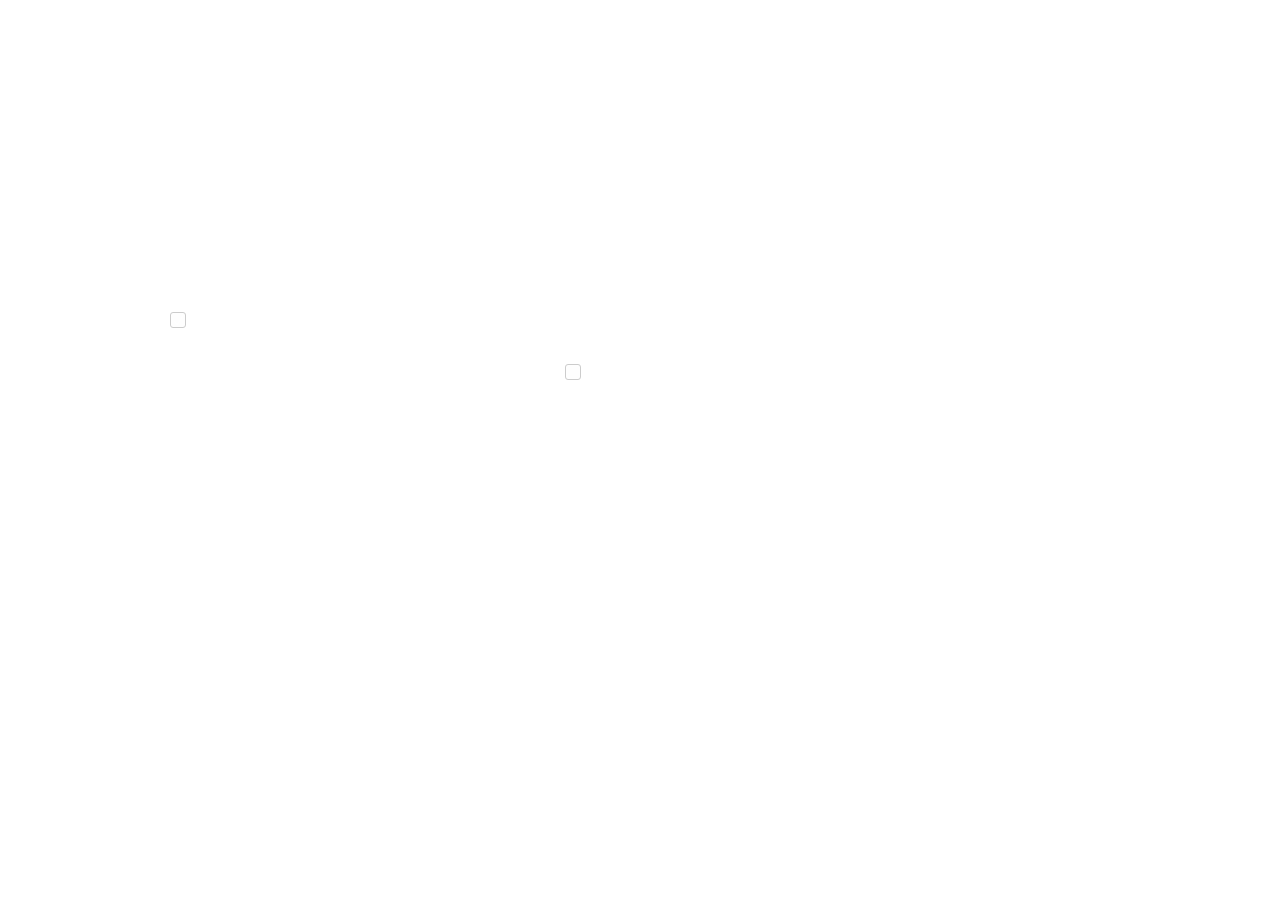
==== profile.html @ ac935ebe "in progress commit of profile page" ====
<!doctype html>
<!-- paulirish.com/2008/conditional-stylesheets-vs-css-hacks-answer-neither/ -->
<!--[if lt IE 7]> <html class="no-js ie6 oldie" lang="en"> <![endif]-->
<!--[if IE 7]>    <html class="no-js ie7 oldie" lang="en"> <![endif]-->
<!--[if IE 8]>    <html class="no-js ie8 oldie" lang="en"> <![endif]-->
<!--[if IE 9]>    <html class="no-js ie9" lang="en"> <![endif]-->
<!-- Consider adding an manifest.appcache: h5bp.com/d/Offline -->
<!--[if gt IE 9]><!--> <html class="no-js" lang="en" itemscope itemtype="http://schema.org/Product"> <!--<![endif]-->
<head>
	<meta charset="utf-8">

	<!-- Use the .htaccess and remove these lines to avoid edge case issues.
			 More info: h5bp.com/b/378 -->
	<meta http-equiv="X-UA-Compatible" content="IE=edge,chrome=1">

	<title>SIS</title>
	<meta name="description" content="" />
	<meta name="keywords" content="" />
	<meta name="author" content="humans.txt">

	<link rel="shortcut icon" href="favicon.png" type="image/x-icon" />

	<!-- Facebook Metadata /-->
	<meta property="fb:page_id" content="" />
	<meta property="og:image" content="" />
	<meta property="og:description" content=""/>
	<meta property="og:title" content=""/>

	<!-- Google+ Metadata /-->
	<meta itemprop="name" content="">
	<meta itemprop="description" content="">
	<meta itemprop="image" content="">

	<meta name="viewport" content="width=device-width, initial-scale=1.0, maximum-scale=1">

	<!-- We highly recommend you use SASS and write your custom styles in sass/_custom.scss.
		 However, there is a blank style.css in the css directory should you prefer -->
	<link rel="stylesheet" href="css/gumby.css">
	<!-- <link rel="stylesheet" href="css/style.css"> -->

	<script src="js/libs/modernizr-2.6.2.min.js"></script>
</head>

<body id="home">
<div class="wrapper bh onr">
	<section class="row sect_head">
		<div class="fourteen colgrid">
  			<div class="row">=""
    			<h1>Dashboard...</h1> 
    				<h4>Check out this</h4>
    				</div>
    				<h2>Areas for Improvement</h2>
    				<h3>Water Savings Options</h3>


    				<li class="field">
					  <label class="checkbox checked" for="check1">
					    <input name="checkbox[]" id="check1" value="1" type="checkbox" checked="checked">
					    <span></span>There are many possible options and strategies for improving water efficiency. Familiarize yourself with the
monetary savings from lower water usage, rebates and incentives. Consider:

 Conduct a water audit (if a water audit has not been conducted in the past three years).
					  </label>
					  <label class="checkbox" for="check2">
					    <input name="checkbox[]" id="check2" value="2" type="checkbox">
					    <span></span> Checkbox 2
					  </label>
					</li>
    		<!--<div class="centered">
   				<p class="skiplink medium primary oval push_5 "><a href="#survey" gumby-duration="500" gumbygumby-goto="survey" >Take Our Survey!</a></p>
				</div>-->
			</div>
		</div>
		</section>
		</div>



	<!-- Grab Google CDN's jQuery, fall back to local if offline -->
	<!-- 2.0 for modern browsers, 1.10 for .oldie -->
	<script>
	var oldieCheck = Boolean(document.getElementsByTagName('html')[0].className.match(/\soldie\s/g));
	if(!oldieCheck) {
	document.write('<script src="//ajax.googleapis.com/ajax/libs/jquery/2.0.2/jquery.min.js"><\/script>');
	} else {
	document.write('<script src="//ajax.googleapis.com/ajax/libs/jquery/1.10.1/jquery.min.js"><\/script>');
	}
	</script>
	<script>
	if(!window.jQuery) {
	if(!oldieCheck) {
	  document.write('<script src="js/libs/jquery-2.0.2.min.js"><\/script>');
	} else {
	  document.write('<script src="js/libs/jquery-1.10.1.min.js"><\/script>');
	}
	}
	</script>

	<!--
	Include gumby.js followed by UI modules followed by gumby.init.js
	Or concatenate and minify into a single file -->
	<script gumby-touch="js/libs" src="js/libs/gumby.js"></script>
	<script src="js/libs/ui/gumby.retina.js"></script>
	<script src="js/libs/ui/gumby.fixed.js"></script>
	<script src="js/libs/ui/gumby.skiplink.js"></script>
	<script src="js/libs/ui/gumby.toggleswitch.js"></script>
	<script src="js/libs/ui/gumby.checkbox.js"></script>
	<script src="js/libs/ui/gumby.radiobtn.js"></script>
	<script src="js/libs/ui/gumby.tabs.js"></script>
	<script src="js/libs/ui/gumby.navbar.js"></script>
	<script src="js/libs/ui/jquery.validation.js"></script>
	<script src="js/libs/gumby.init.js"></script>
	<script src="js/libs/jquery.easing.1.3.js"></script>

	<!--
	Google's recommended deferred loading of JS
	gumby.min.js contains gumby.js, all UI modules and gumby.init.js

	Note: If you opt to use this method of defered loading,
	ensure that any javascript essential to the initial
	display of the page is included separately in a normal
	script tag.

	<script type="text/javascript">
	function downloadJSAtOnload() {
	var element = document.createElement("script");
	element.src = "js/libs/gumby.min.js";
	document.body.appendChild(element);
	}
	if (window.addEventListener)
	window.addEventListener("load", downloadJSAtOnload, false);
	else if (window.attachEvent)
	window.attachEvent("onload", downloadJSAtOnload);
	else window.onload = downloadJSAtOnload;
	</script> -->

	<script src="js/plugins.js"></script>
	<script src="js/main.js"></script>

	<!-- Change UA-XXXXX-X to be your site's ID -->
	<!--<script>
	window._gaq = [['_setAccount','UAXXXXXXXX1'],['_trackPageview'],['_trackPageLoadTime']];
	Modernizr.load({
	  load: ('https:' == location.protocol ? '//ssl' : '//www') + '.google-analytics.com/ga.js'
	});
	</script>-->

	<!-- Prompt IE 6 users to install Chrome Frame. Remove this if you want to support IE 6.
	   chromium.org/developers/how-tos/chrome-frame-getting-started -->
	<!--[if lt IE 7 ]>
	<script src="//ajax.googleapis.com/ajax/libs/chrome-frame/1.0.3/CFInstall.min.js"></script>
	<script>window.attachEvent('onload',function(){CFInstall.check({mode:'overlay'})})</script>
	<![endif]-->

  </body>
</html>
---- css/gumby.css ----
@charset "CP850";
/**
* Gumby Framework
* ---------------
*
* Follow @gumbycss on twitter and spread the love.
* We worked super hard on making this awesome and released it to the web.
* All we ask is you leave this intact. #gumbyisawesome
*
* Gumby Framework
* http://gumbyframework.com
*
* Built with love by your friends @digitalsurgeons
* http://www.digitalsurgeons.com
*
* Free to use under the MIT license.
* http://www.opensource.org/licenses/mit-license.php
*/
@import url(fonts.googleapis.com/css?family=Open+Sans:400,300,600,700);
@import url(http://fonts.googleapis.com/css?family=Montserrat:400,700);
html, body, div, span, applet, object, iframe, h1, h2, h3, h4, h5, h6, p, blockquote, pre, a, abbr, acronym, address, big, cite, code, del, dfn, em, img, ins, kbd, q, s, samp, small, strike, strong, sub, sup, tt, var, b, u, i, center, dl, dt, dd, ol, ul, li, fieldset, form, label, legend, table, caption, tbody, tfoot, thead, tr, th, td, article, aside, canvas, details, embed, figure, figcaption, footer, header, hgroup, menu, nav, output, ruby, section, summary, time, mark, audio, video { margin: 0; padding: 0; border: 0; font: inherit; font-size: 100%; vertical-align: baseline; }

html { line-height: 1; }

ol, ul { list-style: none; }

table { border-collapse: collapse; border-spacing: 0; }

caption, th, td { text-align: left; font-weight: normal; vertical-align: middle; }

q, blockquote { quotes: none; }
q:before, q:after, blockquote:before, blockquote:after { content: ""; content: none; }

a img { border: none; }

article, aside, details, figcaption, figure, footer, header, hgroup, menu, nav, section, summary { display: block; }

.pull_right { float: right; }

.pull_left { float: left; }

/* Base Styles */
* html { font-size: 100%; }

html { font-size: 16px; line-height: 1.625em; }

* { -webkit-box-sizing: border-box; -moz-box-sizing: border-box; box-sizing: border-box; }

body { background: white; font-family: "Open Sans"; font-weight: 400; color: #555555; position: relative; -webkit-font-smoothing: antialiased; -moz-osx-font-smoothing: grayscale; }
@media only screen and (max-width: 767px) { body { -webkit-text-size-adjust: none; -ms-text-size-adjust: none; width: 100%; min-width: 0; } }

html, body { height: 100%; }

.hide { display: none; }

.hide.active, .show { display: block; }

.icon-note.icon-left a:before, .icon-note.icon-right a:after, i.icon-note:before { content: "\266a"; height: inherit; }

.icon-note-beamed.icon-left a:before, .icon-note-beamed.icon-right a:after, i.icon-note-beamed:before { content: "\266b"; height: inherit; }

.icon-music.icon-left a:before, .icon-music.icon-right a:after, i.icon-music:before { content: "\1f3b5"; height: inherit; }

.icon-search.icon-left a:before, .icon-search.icon-right a:after, i.icon-search:before { content: "\1f50d"; height: inherit; }

.icon-flashlight.icon-left a:before, .icon-flashlight.icon-right a:after, i.icon-flashlight:before { content: "\1f526"; height: inherit; }

.icon-mail.icon-left a:before, .icon-mail.icon-right a:after, i.icon-mail:before { content: "\2709"; height: inherit; }

.icon-heart.icon-left a:before, .icon-heart.icon-right a:after, i.icon-heart:before { content: "\2665"; height: inherit; }

.icon-heart-empty.icon-left a:before, .icon-heart-empty.icon-right a:after, i.icon-heart-empty:before { content: "\2661"; height: inherit; }

.icon-star.icon-left a:before, .icon-star.icon-right a:after, i.icon-star:before { content: "\2605"; height: inherit; }

.icon-star-empty.icon-left a:before, .icon-star-empty.icon-right a:after, i.icon-star-empty:before { content: "\2606"; height: inherit; }

.icon-user.icon-left a:before, .icon-user.icon-right a:after, i.icon-user:before { content: "\1f464"; height: inherit; }

.icon-users.icon-left a:before, .icon-users.icon-right a:after, i.icon-users:before { content: "\1f465"; height: inherit; }

.icon-user-add.icon-left a:before, .icon-user-add.icon-right a:after, i.icon-user-add:before { content: "\e700"; height: inherit; }

.icon-video.icon-left a:before, .icon-video.icon-right a:after, i.icon-video:before { content: "\1f3ac"; height: inherit; }

.icon-picture.icon-left a:before, .icon-picture.icon-right a:after, i.icon-picture:before { content: "\1f304"; height: inherit; }

.icon-camera.icon-left a:before, .icon-camera.icon-right a:after, i.icon-camera:before { content: "\1f4f7"; height: inherit; }

.icon-layout.icon-left a:before, .icon-layout.icon-right a:after, i.icon-layout:before { content: "\268f"; height: inherit; }

.icon-menu.icon-left a:before, .icon-menu.icon-right a:after, i.icon-menu:before { content: "\2630"; height: inherit; }

.icon-check.icon-left a:before, .icon-check.icon-right a:after, i.icon-check:before { content: "\2713"; height: inherit; }

.icon-cancel.icon-left a:before, .icon-cancel.icon-right a:after, i.icon-cancel:before { content: "\2715"; height: inherit; }

.icon-cancel-circled.icon-left a:before, .icon-cancel-circled.icon-right a:after, i.icon-cancel-circled:before { content: "\2716"; height: inherit; }

.icon-cancel-squared.icon-left a:before, .icon-cancel-squared.icon-right a:after, i.icon-cancel-squared:before { content: "\274e"; height: inherit; }

.icon-plus.icon-left a:before, .icon-plus.icon-right a:after, i.icon-plus:before { content: "\2b"; height: inherit; }

.icon-plus-circled.icon-left a:before, .icon-plus-circled.icon-right a:after, i.icon-plus-circled:before { content: "\2795"; height: inherit; }

.icon-plus-squared.icon-left a:before, .icon-plus-squared.icon-right a:after, i.icon-plus-squared:before { content: "\229e"; height: inherit; }

.icon-minus.icon-left a:before, .icon-minus.icon-right a:after, i.icon-minus:before { content: "\2d"; height: inherit; }

.icon-minus-circled.icon-left a:before, .icon-minus-circled.icon-right a:after, i.icon-minus-circled:before { content: "\2796"; height: inherit; }

.icon-minus-squared.icon-left a:before, .icon-minus-squared.icon-right a:after, i.icon-minus-squared:before { content: "\229f"; height: inherit; }

.icon-help.icon-left a:before, .icon-help.icon-right a:after, i.icon-help:before { content: "\2753"; height: inherit; }

.icon-help-circled.icon-left a:before, .icon-help-circled.icon-right a:after, i.icon-help-circled:before { content: "\e704"; height: inherit; }

.icon-info.icon-left a:before, .icon-info.icon-right a:after, i.icon-info:before { content: "\2139"; height: inherit; }

.icon-info-circled.icon-left a:before, .icon-info-circled.icon-right a:after, i.icon-info-circled:before { content: "\e705"; height: inherit; }

.icon-back.icon-left a:before, .icon-back.icon-right a:after, i.icon-back:before { content: "\1f519"; height: inherit; }

.icon-home.icon-left a:before, .icon-home.icon-right a:after, i.icon-home:before { content: "\2302"; height: inherit; }

.icon-link.icon-left a:before, .icon-link.icon-right a:after, i.icon-link:before { content: "\1f517"; height: inherit; }

.icon-attach.icon-left a:before, .icon-attach.icon-right a:after, i.icon-attach:before { content: "\1f4ce"; height: inherit; }

.icon-lock.icon-left a:before, .icon-lock.icon-right a:after, i.icon-lock:before { content: "\1f512"; height: inherit; }

.icon-lock-open.icon-left a:before, .icon-lock-open.icon-right a:after, i.icon-lock-open:before { content: "\1f513"; height: inherit; }

.icon-eye.icon-left a:before, .icon-eye.icon-right a:after, i.icon-eye:before { content: "\e70a"; height: inherit; }

.icon-tag.icon-left a:before, .icon-tag.icon-right a:after, i.icon-tag:before { content: "\e70c"; height: inherit; }

.icon-bookmark.icon-left a:before, .icon-bookmark.icon-right a:after, i.icon-bookmark:before { content: "\1f516"; height: inherit; }

.icon-bookmarks.icon-left a:before, .icon-bookmarks.icon-right a:after, i.icon-bookmarks:before { content: "\1f4d1"; height: inherit; }

.icon-flag.icon-left a:before, .icon-flag.icon-right a:after, i.icon-flag:before { content: "\2691"; height: inherit; }

.icon-thumbs-up.icon-left a:before, .icon-thumbs-up.icon-right a:after, i.icon-thumbs-up:before { content: "\1f44d"; height: inherit; }

.icon-thumbs-down.icon-left a:before, .icon-thumbs-down.icon-right a:after, i.icon-thumbs-down:before { content: "\1f44e"; height: inherit; }

.icon-download.icon-left a:before, .icon-download.icon-right a:after, i.icon-download:before { content: "\1f4e5"; height: inherit; }

.icon-upload.icon-left a:before, .icon-upload.icon-right a:after, i.icon-upload:before { content: "\1f4e4"; height: inherit; }

.icon-upload-cloud.icon-left a:before, .icon-upload-cloud.icon-right a:after, i.icon-upload-cloud:before { content: "\e711"; height: inherit; }

.icon-reply.icon-left a:before, .icon-reply.icon-right a:after, i.icon-reply:before { content: "\e712"; height: inherit; }

.icon-reply-all.icon-left a:before, .icon-reply-all.icon-right a:after, i.icon-reply-all:before { content: "\e713"; height: inherit; }

.icon-forward.icon-left a:before, .icon-forward.icon-right a:after, i.icon-forward:before { content: "\27a6"; height: inherit; }

.icon-quote.icon-left a:before, .icon-quote.icon-right a:after, i.icon-quote:before { content: "\275e"; height: inherit; }

.icon-code.icon-left a:before, .icon-code.icon-right a:after, i.icon-code:before { content: "\e714"; height: inherit; }

.icon-export.icon-left a:before, .icon-export.icon-right a:after, i.icon-export:before { content: "\e715"; height: inherit; }

.icon-pencil.icon-left a:before, .icon-pencil.icon-right a:after, i.icon-pencil:before { content: "\270e"; height: inherit; }

.icon-feather.icon-left a:before, .icon-feather.icon-right a:after, i.icon-feather:before { content: "\2712"; height: inherit; }

.icon-print.icon-left a:before, .icon-print.icon-right a:after, i.icon-print:before { content: "\e716"; height: inherit; }

.icon-retweet.icon-left a:before, .icon-retweet.icon-right a:after, i.icon-retweet:before { content: "\e717"; height: inherit; }

.icon-keyboard.icon-left a:before, .icon-keyboard.icon-right a:after, i.icon-keyboard:before { content: "\2328"; height: inherit; }

.icon-comment.icon-left a:before, .icon-comment.icon-right a:after, i.icon-comment:before { content: "\e718"; height: inherit; }

.icon-chat.icon-left a:before, .icon-chat.icon-right a:after, i.icon-chat:before { content: "\e720"; height: inherit; }

.icon-bell.icon-left a:before, .icon-bell.icon-right a:after, i.icon-bell:before { content: "\1f514"; height: inherit; }

.icon-attention.icon-left a:before, .icon-attention.icon-right a:after, i.icon-attention:before { content: "\26a0"; height: inherit; }

.icon-alert.icon-left a:before, .icon-alert.icon-right a:after, i.icon-alert:before { content: "\1f4a5"; height: inherit; }

.icon-vcard.icon-left a:before, .icon-vcard.icon-right a:after, i.icon-vcard:before { content: "\e722"; height: inherit; }

.icon-address.icon-left a:before, .icon-address.icon-right a:after, i.icon-address:before { content: "\e723"; height: inherit; }

.icon-location.icon-left a:before, .icon-location.icon-right a:after, i.icon-location:before { content: "\e724"; height: inherit; }

.icon-map.icon-left a:before, .icon-map.icon-right a:after, i.icon-map:before { content: "\e727"; height: inherit; }

.icon-direction.icon-left a:before, .icon-direction.icon-right a:after, i.icon-direction:before { content: "\27a2"; height: inherit; }

.icon-compass.icon-left a:before, .icon-compass.icon-right a:after, i.icon-compass:before { content: "\e728"; height: inherit; }

.icon-cup.icon-left a:before, .icon-cup.icon-right a:after, i.icon-cup:before { content: "\2615"; height: inherit; }

.icon-trash.icon-left a:before, .icon-trash.icon-right a:after, i.icon-trash:before { content: "\e729"; height: inherit; }

.icon-doc.icon-left a:before, .icon-doc.icon-right a:after, i.icon-doc:before { content: "\e730"; height: inherit; }

.icon-docs.icon-left a:before, .icon-docs.icon-right a:after, i.icon-docs:before { content: "\e736"; height: inherit; }

.icon-doc-landscape.icon-left a:before, .icon-doc-landscape.icon-right a:after, i.icon-doc-landscape:before { content: "\e737"; height: inherit; }

.icon-doc-text.icon-left a:before, .icon-doc-text.icon-right a:after, i.icon-doc-text:before { content: "\1f4c4"; height: inherit; }

.icon-doc-text-inv.icon-left a:before, .icon-doc-text-inv.icon-right a:after, i.icon-doc-text-inv:before { content: "\e731"; height: inherit; }

.icon-newspaper.icon-left a:before, .icon-newspaper.icon-right a:after, i.icon-newspaper:before { content: "\1f4f0"; height: inherit; }

.icon-book-open.icon-left a:before, .icon-book-open.icon-right a:after, i.icon-book-open:before { content: "\1f4d6"; height: inherit; }

.icon-book.icon-left a:before, .icon-book.icon-right a:after, i.icon-book:before { content: "\1f4d5"; height: inherit; }

.icon-folder.icon-left a:before, .icon-folder.icon-right a:after, i.icon-folder:before { content: "\1f4c1"; height: inherit; }

.icon-archive.icon-left a:before, .icon-archive.icon-right a:after, i.icon-archive:before { content: "\e738"; height: inherit; }

.icon-box.icon-left a:before, .icon-box.icon-right a:after, i.icon-box:before { content: "\1f4e6"; height: inherit; }

.icon-rss.icon-left a:before, .icon-rss.icon-right a:after, i.icon-rss:before { content: "\e73a"; height: inherit; }

.icon-phone.icon-left a:before, .icon-phone.icon-right a:after, i.icon-phone:before { content: "\1f4de"; height: inherit; }

.icon-cog.icon-left a:before, .icon-cog.icon-right a:after, i.icon-cog:before { content: "\2699"; height: inherit; }

.icon-tools.icon-left a:before, .icon-tools.icon-right a:after, i.icon-tools:before { content: "\2692"; height: inherit; }

.icon-share.icon-left a:before, .icon-share.icon-right a:after, i.icon-share:before { content: "\e73c"; height: inherit; }

.icon-shareable.icon-left a:before, .icon-shareable.icon-right a:after, i.icon-shareable:before { content: "\e73e"; height: inherit; }

.icon-basket.icon-left a:before, .icon-basket.icon-right a:after, i.icon-basket:before { content: "\e73d"; height: inherit; }

.icon-bag.icon-left a:before, .icon-bag.icon-right a:after, i.icon-bag:before { content: "\1f45c"; height: inherit; }

.icon-calendar.icon-left a:before, .icon-calendar.icon-right a:after, i.icon-calendar:before { content: "\1f4c5"; height: inherit; }

.icon-login.icon-left a:before, .icon-login.icon-right a:after, i.icon-login:before { content: "\e740"; height: inherit; }

.icon-logout.icon-left a:before, .icon-logout.icon-right a:after, i.icon-logout:before { content: "\e741"; height: inherit; }

.icon-mic.icon-left a:before, .icon-mic.icon-right a:after, i.icon-mic:before { content: "\1f3a4"; height: inherit; }

.icon-mute.icon-left a:before, .icon-mute.icon-right a:after, i.icon-mute:before { content: "\1f507"; height: inherit; }

.icon-sound.icon-left a:before, .icon-sound.icon-right a:after, i.icon-sound:before { content: "\1f50a"; height: inherit; }

.icon-volume.icon-left a:before, .icon-volume.icon-right a:after, i.icon-volume:before { content: "\e742"; height: inherit; }

.icon-clock.icon-left a:before, .icon-clock.icon-right a:after, i.icon-clock:before { content: "\1f554"; height: inherit; }

.icon-hourglass.icon-left a:before, .icon-hourglass.icon-right a:after, i.icon-hourglass:before { content: "\23f3"; height: inherit; }

.icon-lamp.icon-left a:before, .icon-lamp.icon-right a:after, i.icon-lamp:before { content: "\1f4a1"; height: inherit; }

.icon-light-down.icon-left a:before, .icon-light-down.icon-right a:after, i.icon-light-down:before { content: "\1f505"; height: inherit; }

.icon-light-up.icon-left a:before, .icon-light-up.icon-right a:after, i.icon-light-up:before { content: "\1f506"; height: inherit; }

.icon-adjust.icon-left a:before, .icon-adjust.icon-right a:after, i.icon-adjust:before { content: "\25d1"; height: inherit; }

.icon-block.icon-left a:before, .icon-block.icon-right a:after, i.icon-block:before { content: "\1f6ab"; height: inherit; }

.icon-resize-full.icon-left a:before, .icon-resize-full.icon-right a:after, i.icon-resize-full:before { content: "\e744"; height: inherit; }

.icon-resize-small.icon-left a:before, .icon-resize-small.icon-right a:after, i.icon-resize-small:before { content: "\e746"; height: inherit; }

.icon-popup.icon-left a:before, .icon-popup.icon-right a:after, i.icon-popup:before { content: "\e74c"; height: inherit; }

.icon-publish.icon-left a:before, .icon-publish.icon-right a:after, i.icon-publish:before { content: "\e74d"; height: inherit; }

.icon-window.icon-left a:before, .icon-window.icon-right a:after, i.icon-window:before { content: "\e74e"; height: inherit; }

.icon-arrow-combo.icon-left a:before, .icon-arrow-combo.icon-right a:after, i.icon-arrow-combo:before { content: "\e74f"; height: inherit; }

.icon-down-circled.icon-left a:before, .icon-down-circled.icon-right a:after, i.icon-down-circled:before { content: "\e758"; height: inherit; }

.icon-left-circled.icon-left a:before, .icon-left-circled.icon-right a:after, i.icon-left-circled:before { content: "\e759"; height: inherit; }

.icon-right-circled.icon-left a:before, .icon-right-circled.icon-right a:after, i.icon-right-circled:before { content: "\e75a"; height: inherit; }

.icon-up-circled.icon-left a:before, .icon-up-circled.icon-right a:after, i.icon-up-circled:before { content: "\e75b"; height: inherit; }

.icon-down-open.icon-left a:before, .icon-down-open.icon-right a:after, i.icon-down-open:before { content: "\e75c"; height: inherit; }

.icon-left-open.icon-left a:before, .icon-left-open.icon-right a:after, i.icon-left-open:before { content: "\e75d"; height: inherit; }

.icon-right-open.icon-left a:before, .icon-right-open.icon-right a:after, i.icon-right-open:before { content: "\e75e"; height: inherit; }

.icon-up-open.icon-left a:before, .icon-up-open.icon-right a:after, i.icon-up-open:before { content: "\e75f"; height: inherit; }

.icon-down-open-mini.icon-left a:before, .icon-down-open-mini.icon-right a:after, i.icon-down-open-mini:before { content: "\e760"; height: inherit; }

.icon-left-open-mini.icon-left a:before, .icon-left-open-mini.icon-right a:after, i.icon-left-open-mini:before { content: "\e761"; height: inherit; }

.icon-right-open-mini.icon-left a:before, .icon-right-open-mini.icon-right a:after, i.icon-right-open-mini:before { content: "\e762"; height: inherit; }

.icon-up-open-mini.icon-left a:before, .icon-up-open-mini.icon-right a:after, i.icon-up-open-mini:before { content: "\e763"; height: inherit; }

.icon-down-open-big.icon-left a:before, .icon-down-open-big.icon-right a:after, i.icon-down-open-big:before { content: "\e764"; height: inherit; }

.icon-left-open-big.icon-left a:before, .icon-left-open-big.icon-right a:after, i.icon-left-open-big:before { content: "\e765"; height: inherit; }

.icon-right-open-big.icon-left a:before, .icon-right-open-big.icon-right a:after, i.icon-right-open-big:before { content: "\e766"; height: inherit; }

.icon-up-open-big.icon-left a:before, .icon-up-open-big.icon-right a:after, i.icon-up-open-big:before { content: "\e767"; height: inherit; }

.icon-down.icon-left a:before, .icon-down.icon-right a:after, i.icon-down:before { content: "\2b07"; height: inherit; }

.icon-arrow-left.icon-left a:before, .icon-arrow-left.icon-right a:after, i.icon-arrow-left:before { content: "\2b05"; height: inherit; }

.icon-arrow-right.icon-left a:before, .icon-arrow-right.icon-right a:after, i.icon-arrow-right:before { content: "\27a1"; height: inherit; }

.icon-up.icon-left a:before, .icon-up.icon-right a:after, i.icon-up:before { content: "\2b06"; height: inherit; }

.icon-down-dir.icon-left a:before, .icon-down-dir.icon-right a:after, i.icon-down-dir:before { content: "\25be"; height: inherit; }

.icon-left-dir.icon-left a:before, .icon-left-dir.icon-right a:after, i.icon-left-dir:before { content: "\25c2"; height: inherit; }

.icon-right-dir.icon-left a:before, .icon-right-dir.icon-right a:after, i.icon-right-dir:before { content: "\25b8"; height: inherit; }

.icon-up-dir.icon-left a:before, .icon-up-dir.icon-right a:after, i.icon-up-dir:before { content: "\25b4"; height: inherit; }

.icon-down-bold.icon-left a:before, .icon-down-bold.icon-right a:after, i.icon-down-bold:before { content: "\e4b0"; height: inherit; }

.icon-left-bold.icon-left a:before, .icon-left-bold.icon-right a:after, i.icon-left-bold:before { content: "\e4ad"; height: inherit; }

.icon-right-bold.icon-left a:before, .icon-right-bold.icon-right a:after, i.icon-right-bold:before { content: "\e4ae"; height: inherit; }

.icon-up-bold.icon-left a:before, .icon-up-bold.icon-right a:after, i.icon-up-bold:before { content: "\e4af"; height: inherit; }

.icon-down-thin.icon-left a:before, .icon-down-thin.icon-right a:after, i.icon-down-thin:before { content: "\2193"; height: inherit; }

.icon-left-thin.icon-left a:before, .icon-left-thin.icon-right a:after, i.icon-left-thin:before { content: "\2190"; height: inherit; }

.icon-right-thin.icon-left a:before, .icon-right-thin.icon-right a:after, i.icon-right-thin:before { content: "\2192"; height: inherit; }

.icon-up-thin.icon-left a:before, .icon-up-thin.icon-right a:after, i.icon-up-thin:before { content: "\2191"; height: inherit; }

.icon-ccw.icon-left a:before, .icon-ccw.icon-right a:after, i.icon-ccw:before { content: "\27f2"; height: inherit; }

.icon-cw.icon-left a:before, .icon-cw.icon-right a:after, i.icon-cw:before { content: "\27f3"; height: inherit; }

.icon-arrows-ccw.icon-left a:before, .icon-arrows-ccw.icon-right a:after, i.icon-arrows-ccw:before { content: "\1f504"; height: inherit; }

.icon-level-down.icon-left a:before, .icon-level-down.icon-right a:after, i.icon-level-down:before { content: "\21b3"; height: inherit; }

.icon-level-up.icon-left a:before, .icon-level-up.icon-right a:after, i.icon-level-up:before { content: "\21b0"; height: inherit; }

.icon-shuffle.icon-left a:before, .icon-shuffle.icon-right a:after, i.icon-shuffle:before { content: "\1f500"; height: inherit; }

.icon-loop.icon-left a:before, .icon-loop.icon-right a:after, i.icon-loop:before { content: "\1f501"; height: inherit; }

.icon-switch.icon-left a:before, .icon-switch.icon-right a:after, i.icon-switch:before { content: "\21c6"; height: inherit; }

.icon-play.icon-left a:before, .icon-play.icon-right a:after, i.icon-play:before { content: "\25b6"; height: inherit; }

.icon-stop.icon-left a:before, .icon-stop.icon-right a:after, i.icon-stop:before { content: "\25a0"; height: inherit; }

.icon-pause.icon-left a:before, .icon-pause.icon-right a:after, i.icon-pause:before { content: "\2389"; height: inherit; }

.icon-record.icon-left a:before, .icon-record.icon-right a:after, i.icon-record:before { content: "\26ab"; height: inherit; }

.icon-to-end.icon-left a:before, .icon-to-end.icon-right a:after, i.icon-to-end:before { content: "\23ed"; height: inherit; }

.icon-to-start.icon-left a:before, .icon-to-start.icon-right a:after, i.icon-to-start:before { content: "\23ee"; height: inherit; }

.icon-fast-forward.icon-left a:before, .icon-fast-forward.icon-right a:after, i.icon-fast-forward:before { content: "\23e9"; height: inherit; }

.icon-fast-backward.icon-left a:before, .icon-fast-backward.icon-right a:after, i.icon-fast-backward:before { content: "\23ea"; height: inherit; }

.icon-progress-0.icon-left a:before, .icon-progress-0.icon-right a:after, i.icon-progress-0:before { content: "\e768"; height: inherit; }

.icon-progress-1.icon-left a:before, .icon-progress-1.icon-right a:after, i.icon-progress-1:before { content: "\e769"; height: inherit; }

.icon-progress-2.icon-left a:before, .icon-progress-2.icon-right a:after, i.icon-progress-2:before { content: "\e76a"; height: inherit; }

.icon-progress-3.icon-left a:before, .icon-progress-3.icon-right a:after, i.icon-progress-3:before { content: "\e76b"; height: inherit; }

.icon-target.icon-left a:before, .icon-target.icon-right a:after, i.icon-target:before { content: "\1f3af"; height: inherit; }

.icon-palette.icon-left a:before, .icon-palette.icon-right a:after, i.icon-palette:before { content: "\1f3a8"; height: inherit; }

.icon-list.icon-left a:before, .icon-list.icon-right a:after, i.icon-list:before { content: "\e005"; height: inherit; }

.icon-list-add.icon-left a:before, .icon-list-add.icon-right a:after, i.icon-list-add:before { content: "\e003"; height: inherit; }

.icon-signal.icon-left a:before, .icon-signal.icon-right a:after, i.icon-signal:before { content: "\1f4f6"; height: inherit; }

.icon-trophy.icon-left a:before, .icon-trophy.icon-right a:after, i.icon-trophy:before { content: "\1f3c6"; height: inherit; }

.icon-battery.icon-left a:before, .icon-battery.icon-right a:after, i.icon-battery:before { content: "\1f50b"; height: inherit; }

.icon-back-in-time.icon-left a:before, .icon-back-in-time.icon-right a:after, i.icon-back-in-time:before { content: "\e771"; height: inherit; }

.icon-monitor.icon-left a:before, .icon-monitor.icon-right a:after, i.icon-monitor:before { content: "\1f4bb"; height: inherit; }

.icon-mobile.icon-left a:before, .icon-mobile.icon-right a:after, i.icon-mobile:before { content: "\1f4f1"; height: inherit; }

.icon-network.icon-left a:before, .icon-network.icon-right a:after, i.icon-network:before { content: "\e776"; height: inherit; }

.icon-cd.icon-left a:before, .icon-cd.icon-right a:after, i.icon-cd:before { content: "\1f4bf"; height: inherit; }

.icon-inbox.icon-left a:before, .icon-inbox.icon-right a:after, i.icon-inbox:before { content: "\e777"; height: inherit; }

.icon-install.icon-left a:before, .icon-install.icon-right a:after, i.icon-install:before { content: "\e778"; height: inherit; }

.icon-globe.icon-left a:before, .icon-globe.icon-right a:after, i.icon-globe:before { content: "\1f30e"; height: inherit; }

.icon-cloud.icon-left a:before, .icon-cloud.icon-right a:after, i.icon-cloud:before { content: "\2601"; height: inherit; }

.icon-cloud-thunder.icon-left a:before, .icon-cloud-thunder.icon-right a:after, i.icon-cloud-thunder:before { content: "\26c8"; height: inherit; }

.icon-flash.icon-left a:before, .icon-flash.icon-right a:after, i.icon-flash:before { content: "\26a1"; height: inherit; }

.icon-moon.icon-left a:before, .icon-moon.icon-right a:after, i.icon-moon:before { content: "\263d"; height: inherit; }

.icon-flight.icon-left a:before, .icon-flight.icon-right a:after, i.icon-flight:before { content: "\2708"; height: inherit; }

.icon-paper-plane.icon-left a:before, .icon-paper-plane.icon-right a:after, i.icon-paper-plane:before { content: "\e79b"; height: inherit; }

.icon-leaf.icon-left a:before, .icon-leaf.icon-right a:after, i.icon-leaf:before { content: "\1f342"; height: inherit; }

.icon-lifebuoy.icon-left a:before, .icon-lifebuoy.icon-right a:after, i.icon-lifebuoy:before { content: "\e788"; height: inherit; }

.icon-mouse.icon-left a:before, .icon-mouse.icon-right a:after, i.icon-mouse:before { content: "\e789"; height: inherit; }

.icon-briefcase.icon-left a:before, .icon-briefcase.icon-right a:after, i.icon-briefcase:before { content: "\1f4bc"; height: inherit; }

.icon-suitcase.icon-left a:before, .icon-suitcase.icon-right a:after, i.icon-suitcase:before { content: "\e78e"; height: inherit; }

.icon-dot.icon-left a:before, .icon-dot.icon-right a:after, i.icon-dot:before { content: "\e78b"; height: inherit; }

.icon-dot-2.icon-left a:before, .icon-dot-2.icon-right a:after, i.icon-dot-2:before { content: "\e78c"; height: inherit; }

.icon-dot-3.icon-left a:before, .icon-dot-3.icon-right a:after, i.icon-dot-3:before { content: "\e78d"; height: inherit; }

.icon-brush.icon-left a:before, .icon-brush.icon-right a:after, i.icon-brush:before { content: "\e79a"; height: inherit; }

.icon-magnet.icon-left a:before, .icon-magnet.icon-right a:after, i.icon-magnet:before { content: "\e7a1"; height: inherit; }

.icon-infinity.icon-left a:before, .icon-infinity.icon-right a:after, i.icon-infinity:before { content: "\221e"; height: inherit; }

.icon-erase.icon-left a:before, .icon-erase.icon-right a:after, i.icon-erase:before { content: "\232b"; height: inherit; }

.icon-chart-pie.icon-left a:before, .icon-chart-pie.icon-right a:after, i.icon-chart-pie:before { content: "\e751"; height: inherit; }

.icon-chart-line.icon-left a:before, .icon-chart-line.icon-right a:after, i.icon-chart-line:before { content: "\1f4c8"; height: inherit; }

.icon-chart-bar.icon-left a:before, .icon-chart-bar.icon-right a:after, i.icon-chart-bar:before { content: "\1f4ca"; height: inherit; }

.icon-chart-area.icon-left a:before, .icon-chart-area.icon-right a:after, i.icon-chart-area:before { content: "\1f53e"; height: inherit; }

.icon-tape.icon-left a:before, .icon-tape.icon-right a:after, i.icon-tape:before { content: "\2707"; height: inherit; }

.icon-graduation-cap.icon-left a:before, .icon-graduation-cap.icon-right a:after, i.icon-graduation-cap:before { content: "\1f393"; height: inherit; }

.icon-language.icon-left a:before, .icon-language.icon-right a:after, i.icon-language:before { content: "\e752"; height: inherit; }

.icon-ticket.icon-left a:before, .icon-ticket.icon-right a:after, i.icon-ticket:before { content: "\1f3ab"; height: inherit; }

.icon-water.icon-left a:before, .icon-water.icon-right a:after, i.icon-water:before { content: "\1f4a6"; height: inherit; }

.icon-droplet.icon-left a:before, .icon-droplet.icon-right a:after, i.icon-droplet:before { content: "\1f4a7"; height: inherit; }

.icon-air.icon-left a:before, .icon-air.icon-right a:after, i.icon-air:before { content: "\e753"; height: inherit; }

.icon-credit-card.icon-left a:before, .icon-credit-card.icon-right a:after, i.icon-credit-card:before { content: "\1f4b3"; height: inherit; }

.icon-floppy.icon-left a:before, .icon-floppy.icon-right a:after, i.icon-floppy:before { content: "\1f4be"; height: inherit; }

.icon-clipboard.icon-left a:before, .icon-clipboard.icon-right a:after, i.icon-clipboard:before { content: "\1f4cb"; height: inherit; }

.icon-megaphone.icon-left a:before, .icon-megaphone.icon-right a:after, i.icon-megaphone:before { content: "\1f4e3"; height: inherit; }

.icon-database.icon-left a:before, .icon-database.icon-right a:after, i.icon-database:before { content: "\e754"; height: inherit; }

.icon-drive.icon-left a:before, .icon-drive.icon-right a:after, i.icon-drive:before { content: "\e755"; height: inherit; }

.icon-bucket.icon-left a:before, .icon-bucket.icon-right a:after, i.icon-bucket:before { content: "\e756"; height: inherit; }

.icon-thermometer.icon-left a:before, .icon-thermometer.icon-right a:after, i.icon-thermometer:before { content: "\e757"; height: inherit; }

.icon-key.icon-left a:before, .icon-key.icon-right a:after, i.icon-key:before { content: "\1f511"; height: inherit; }

.icon-flow-cascade.icon-left a:before, .icon-flow-cascade.icon-right a:after, i.icon-flow-cascade:before { content: "\e790"; height: inherit; }

.icon-flow-branch.icon-left a:before, .icon-flow-branch.icon-right a:after, i.icon-flow-branch:before { content: "\e791"; height: inherit; }

.icon-flow-tree.icon-left a:before, .icon-flow-tree.icon-right a:after, i.icon-flow-tree:before { content: "\e792"; height: inherit; }

.icon-flow-line.icon-left a:before, .icon-flow-line.icon-right a:after, i.icon-flow-line:before { content: "\e793"; height: inherit; }

.icon-flow-parallel.icon-left a:before, .icon-flow-parallel.icon-right a:after, i.icon-flow-parallel:before { content: "\e794"; height: inherit; }

.icon-rocket.icon-left a:before, .icon-rocket.icon-right a:after, i.icon-rocket:before { content: "\1f680"; height: inherit; }

.icon-gauge.icon-left a:before, .icon-gauge.icon-right a:after, i.icon-gauge:before { content: "\e7a2"; height: inherit; }

.icon-traffic-cone.icon-left a:before, .icon-traffic-cone.icon-right a:after, i.icon-traffic-cone:before { content: "\e7a3"; height: inherit; }

.icon-cc.icon-left a:before, .icon-cc.icon-right a:after, i.icon-cc:before { content: "\e7a5"; height: inherit; }

.icon-cc-by.icon-left a:before, .icon-cc-by.icon-right a:after, i.icon-cc-by:before { content: "\e7a6"; height: inherit; }

.icon-cc-nc.icon-left a:before, .icon-cc-nc.icon-right a:after, i.icon-cc-nc:before { content: "\e7a7"; height: inherit; }

.icon-cc-nc-eu.icon-left a:before, .icon-cc-nc-eu.icon-right a:after, i.icon-cc-nc-eu:before { content: "\e7a8"; height: inherit; }

.icon-cc-nc-jp.icon-left a:before, .icon-cc-nc-jp.icon-right a:after, i.icon-cc-nc-jp:before { content: "\e7a9"; height: inherit; }

.icon-cc-sa.icon-left a:before, .icon-cc-sa.icon-right a:after, i.icon-cc-sa:before { content: "\e7aa"; height: inherit; }

.icon-cc-nd.icon-left a:before, .icon-cc-nd.icon-right a:after, i.icon-cc-nd:before { content: "\e7ab"; height: inherit; }

.icon-cc-pd.icon-left a:before, .icon-cc-pd.icon-right a:after, i.icon-cc-pd:before { content: "\e7ac"; height: inherit; }

.icon-cc-zero.icon-left a:before, .icon-cc-zero.icon-right a:after, i.icon-cc-zero:before { content: "\e7ad"; height: inherit; }

.icon-cc-share.icon-left a:before, .icon-cc-share.icon-right a:after, i.icon-cc-share:before { content: "\e7ae"; height: inherit; }

.icon-cc-remix.icon-left a:before, .icon-cc-remix.icon-right a:after, i.icon-cc-remix:before { content: "\e7af"; height: inherit; }

.icon-github.icon-left a:before, .icon-github.icon-right a:after, i.icon-github:before { content: "\f300"; height: inherit; }

.icon-github-circled.icon-left a:before, .icon-github-circled.icon-right a:after, i.icon-github-circled:before { content: "\f301"; height: inherit; }

.icon-flickr.icon-left a:before, .icon-flickr.icon-right a:after, i.icon-flickr:before { content: "\f303"; height: inherit; }

.icon-flickr-circled.icon-left a:before, .icon-flickr-circled.icon-right a:after, i.icon-flickr-circled:before { content: "\f304"; height: inherit; }

.icon-vimeo.icon-left a:before, .icon-vimeo.icon-right a:after, i.icon-vimeo:before { content: "\f306"; height: inherit; }

.icon-vimeo-circled.icon-left a:before, .icon-vimeo-circled.icon-right a:after, i.icon-vimeo-circled:before { content: "\f307"; height: inherit; }

.icon-twitter.icon-left a:before, .icon-twitter.icon-right a:after, i.icon-twitter:before { content: "\f309"; height: inherit; }

.icon-twitter-circled.icon-left a:before, .icon-twitter-circled.icon-right a:after, i.icon-twitter-circled:before { content: "\f30a"; height: inherit; }

.icon-facebook.icon-left a:before, .icon-facebook.icon-right a:after, i.icon-facebook:before { content: "\f30c"; height: inherit; }

.icon-facebook-circled.icon-left a:before, .icon-facebook-circled.icon-right a:after, i.icon-facebook-circled:before { content: "\f30d"; height: inherit; }

.icon-facebook-squared.icon-left a:before, .icon-facebook-squared.icon-right a:after, i.icon-facebook-squared:before { content: "\f30e"; height: inherit; }

.icon-gplus.icon-left a:before, .icon-gplus.icon-right a:after, i.icon-gplus:before { content: "\f30f"; height: inherit; }

.icon-gplus-circled.icon-left a:before, .icon-gplus-circled.icon-right a:after, i.icon-gplus-circled:before { content: "\f310"; height: inherit; }

.icon-pinterest.icon-left a:before, .icon-pinterest.icon-right a:after, i.icon-pinterest:before { content: "\f312"; height: inherit; }

.icon-pinterest-circled.icon-left a:before, .icon-pinterest-circled.icon-right a:after, i.icon-pinterest-circled:before { content: "\f313"; height: inherit; }

.icon-tumblr.icon-left a:before, .icon-tumblr.icon-right a:after, i.icon-tumblr:before { content: "\f315"; height: inherit; }

.icon-tumblr-circled.icon-left a:before, .icon-tumblr-circled.icon-right a:after, i.icon-tumblr-circled:before { content: "\f316"; height: inherit; }

.icon-linkedin.icon-left a:before, .icon-linkedin.icon-right a:after, i.icon-linkedin:before { content: "\f318"; height: inherit; }

.icon-linkedin-circled.icon-left a:before, .icon-linkedin-circled.icon-right a:after, i.icon-linkedin-circled:before { content: "\f319"; height: inherit; }

.icon-dribbble.icon-left a:before, .icon-dribbble.icon-right a:after, i.icon-dribbble:before { content: "\f31b"; height: inherit; }

.icon-dribbble-circled.icon-left a:before, .icon-dribbble-circled.icon-right a:after, i.icon-dribbble-circled:before { content: "\f31c"; height: inherit; }

.icon-stumbleupon.icon-left a:before, .icon-stumbleupon.icon-right a:after, i.icon-stumbleupon:before { content: "\f31e"; height: inherit; }

.icon-stumbleupon-circled.icon-left a:before, .icon-stumbleupon-circled.icon-right a:after, i.icon-stumbleupon-circled:before { content: "\f31f"; height: inherit; }

.icon-lastfm.icon-left a:before, .icon-lastfm.icon-right a:after, i.icon-lastfm:before { content: "\f321"; height: inherit; }

.icon-lastfm-circled.icon-left a:before, .icon-lastfm-circled.icon-right a:after, i.icon-lastfm-circled:before { content: "\f322"; height: inherit; }

.icon-rdio.icon-left a:before, .icon-rdio.icon-right a:after, i.icon-rdio:before { content: "\f324"; height: inherit; }

.icon-rdio-circled.icon-left a:before, .icon-rdio-circled.icon-right a:after, i.icon-rdio-circled:before { content: "\f325"; height: inherit; }

.icon-spotify.icon-left a:before, .icon-spotify.icon-right a:after, i.icon-spotify:before { content: "\f327"; height: inherit; }

.icon-spotify-circled.icon-left a:before, .icon-spotify-circled.icon-right a:after, i.icon-spotify-circled:before { content: "\f328"; height: inherit; }

.icon-qq.icon-left a:before, .icon-qq.icon-right a:after, i.icon-qq:before { content: "\f32a"; height: inherit; }

.icon-instagram.icon-left a:before, .icon-instagram.icon-right a:after, i.icon-instagram:before { content: "\f32d"; height: inherit; }

.icon-dropbox.icon-left a:before, .icon-dropbox.icon-right a:after, i.icon-dropbox:before { content: "\f330"; height: inherit; }

.icon-evernote.icon-left a:before, .icon-evernote.icon-right a:after, i.icon-evernote:before { content: "\f333"; height: inherit; }

.icon-flattr.icon-left a:before, .icon-flattr.icon-right a:after, i.icon-flattr:before { content: "\f336"; height: inherit; }

.icon-skype.icon-left a:before, .icon-skype.icon-right a:after, i.icon-skype:before { content: "\f339"; height: inherit; }

.icon-skype-circled.icon-left a:before, .icon-skype-circled.icon-right a:after, i.icon-skype-circled:before { content: "\f33a"; height: inherit; }

.icon-renren.icon-left a:before, .icon-renren.icon-right a:after, i.icon-renren:before { content: "\f33c"; height: inherit; }

.icon-sina-weibo.icon-left a:before, .icon-sina-weibo.icon-right a:after, i.icon-sina-weibo:before { content: "\f33f"; height: inherit; }

.icon-paypal.icon-left a:before, .icon-paypal.icon-right a:after, i.icon-paypal:before { content: "\f342"; height: inherit; }

.icon-picasa.icon-left a:before, .icon-picasa.icon-right a:after, i.icon-picasa:before { content: "\f345"; height: inherit; }

.icon-soundcloud.icon-left a:before, .icon-soundcloud.icon-right a:after, i.icon-soundcloud:before { content: "\f348"; height: inherit; }

.icon-mixi.icon-left a:before, .icon-mixi.icon-right a:after, i.icon-mixi:before { content: "\f34b"; height: inherit; }

.icon-behance.icon-left a:before, .icon-behance.icon-right a:after, i.icon-behance:before { content: "\f34e"; height: inherit; }

.icon-google-circles.icon-left a:before, .icon-google-circles.icon-right a:after, i.icon-google-circles:before { content: "\f351"; height: inherit; }

.icon-vkontakte.icon-left a:before, .icon-vkontakte.icon-right a:after, i.icon-vkontakte:before { content: "\f354"; height: inherit; }

.icon-smashing.icon-left a:before, .icon-smashing.icon-right a:after, i.icon-smashing:before { content: "\f357"; height: inherit; }

.icon-sweden.icon-left a:before, .icon-sweden.icon-right a:after, i.icon-sweden:before { content: "\f601"; height: inherit; }

.icon-db-shape.icon-left a:before, .icon-db-shape.icon-right a:after, i.icon-db-shape:before { content: "\f600"; height: inherit; }

.icon-logo-db.icon-left a:before, .icon-logo-db.icon-right a:after, i.icon-logo-db:before { content: "\f603"; height: inherit; }

.fixed { position: fixed; }
.fixed.pinned { position: absolute; }
@media only screen and (max-width: 768px) { .fixed { position: relative !important; top: auto !important; left: auto !important; } }

.unfixed { position: relative !important; top: auto !important; left: auto !important; }

.text-center { text-align: center; }

.text-left { text-align: left; }

.text-right { text-align: right; }

/* Fonts */
@font-face { font-family: "entypo"; font-style: normal; font-weight: 400; src: url(../fonts/icons/entypo.eot); src: url("../fonts/icons/entypo.eot?#iefix") format("ie9-skip-eot"), url("../fonts/icons/entypo.woff") format("woff"), url("../fonts/icons/entypo.ttf") format("truetype"); }

/* Typography */
h1, h2, h3, h4, h5, h6 { font-family: "Open Sans"; font-weight: 300; color: #444444; text-rendering: optimizeLegibility; padding-top: 0.273em; line-height: 1.15538em; padding-bottom: 0.273em; }
h1 a, h2 a, h3 a, h4 a, h5 a, h6 a { color: #d04526; }

@media only screen and (max-width: 767px) { h1, h2, h3, h4, h5, h6 { word-wrap: break-word; } }
h1 { font-size: 68px; font-size: 4.25rem; }
h1.xlarge { font-size: 110px; font-size: 6.875rem; }
h1.xxlarge { font-size: 126px; font-size: 7.875rem; }
h1.absurd { font-size: 177px; font-size: 11.0625rem; }

h2 { font-size: 42px; font-size: 2.625rem; }

h3 { font-size: 30px; font-size: 1.875rem; }

h4 { font-size: 26px; font-size: 1.625rem; }

h5 { font-size: 18px; font-size: 1.125rem; }

h6 { font-size: 16px; font-size: 1rem; }

@media only screen and (max-width: 767px) { h1 { font-size: 42px; font-size: 2.625rem; }
  h2 { font-size: 36px; font-size: 2.25rem; } }
.subhead { color: #777; font-weight: normal; margin-bottom: 20px; }

/*=====================================================  Links & Paragraph styles  ======================================================*/
p { font-family: "Open Sans"; font-weight: 400; font-size: 16px; font-size: 1rem; margin-bottom: 13px; line-height: 1.625em; }
p.lead { font-size: 20px; font-size: 1.25rem; margin-bottom: 18px; }
@media only screen and (max-width: 768px) { p { font-size: 17.6px; font-size: 1.1rem; line-height: 1.625em; } }

a { color: #d04526; text-decoration: none; outline: 0; line-height: inherit; }
a:hover { color: #c03d20; }

/*=====================================================
 Lists  ======================================================*/
ul, ol { margin-bottom: 0.273em; }

ul { list-style: none outside; }

ol { list-style: decimal; margin-left: 30px; }

ul.square, ul.circle, ul.disc { margin-left: 25px; }
ul.square { list-style: square outside; }
ul.circle { list-style: circle outside; }
ul.disc { list-style: disc outside; }
ul ul { margin: 4px 0 5px 25px; }

ol ol { margin: 4px 0 5px 30px; }

li { padding-bottom: 0.273em; }

ul.large li { line-height: 21px; }

dl dt { font-weight: bold; font-size: 16px; font-size: 1rem; }

@media only screen and (max-width: 768px) { ul, ol, dl, p { text-align: left; } }
/* Mobile */
em { font-style: italic; line-height: inherit; }

strong { font-weight: 700; line-height: inherit; }

small { font-size: 56.4%; line-height: inherit; }

h1 small, h2 small, h3 small, h4 small, h5 small { color: #777; }

/*  Blockquotes  */
blockquote { line-height: 20px; color: #777; margin: 0 0 18px; padding: 9px 20px 0 19px; border-left: 5px solid #cccccc; }
blockquote p { line-height: 20px; color: #777; }
blockquote cite { display: block; font-size: 12px; font-size: 1.2rem; color: #555555; }
blockquote cite:before { content: "\2014 \0020"; }
blockquote cite a { color: #555555; }
blockquote cite a:visited { color: #555555; }

hr { border: 1px solid #cccccc; clear: both; margin: 16px 0 18px; height: 0; }

abbr, acronym { text-transform: uppercase; font-size: 90%; color: #222; border-bottom: 1px solid #cccccc; cursor: help; }

abbr { text-transform: none; }

/** Print styles.  Inlined to avoid required HTTP connection: www.phpied.com/delay-loading-your-print-css/ Credit to Paul Irish and HTML5 Boilerplate (html5boilerplate.com) */
@media print { * { background: transparent !important; color: black !important; text-shadow: none !important; filter: none !important; -ms-filter: none !important; }
  /* Black prints faster: sanbeiji.com/archives/953 */
  p a { color: #555555 !important; text-decoration: underline; }
  p a:visited { color: #555555 !important; text-decoration: underline; }
  p a[href]:after { content: " (" attr(href) ")"; }
  abbr[title]:after { content: " (" attr(title) ")"; }
  a[href^="javascript:"]:after, a[href^="#"]:after { content: ""; }
  /* Don't show links for images, or javascript/internal links */
  pre, blockquote { border: 1px solid #999; page-break-inside: avoid; }
  thead { display: table-header-group; }
  /* css-discuss.incutio.com/wiki/Printing_Tables */
  tr, img { page-break-inside: avoid; }
  @page { margin: 0.5cm; }
  p, h2, h3 { orphans: 3; widows: 3; }
  h2, h3 { page-break-after: avoid; } }
.row .pull_one.one.column:first-child, .row .pull_one.two.columns:first-child, .row .pull_one.three.columns:first-child, .row .pull_one.four.columns:first-child, .row .pull_one.five.columns:first-child, .row .pull_one.six.columns:first-child, .row .pull_one.seven.columns:first-child, .row .pull_one.eight.columns:first-child, .row .pull_one.nine.columns:first-child, .row .pull_one.ten.columns:first-child, .row .pull_two.one.column:first-child, .row .pull_two.two.columns:first-child, .row .pull_two.three.columns:first-child, .row .pull_two.four.columns:first-child, .row .pull_two.five.columns:first-child, .row .pull_two.six.columns:first-child, .row .pull_two.seven.columns:first-child, .row .pull_two.eight.columns:first-child, .row .pull_two.nine.columns:first-child, .row .pull_two.eleven.columns:first-child, .row .pull_three.one.column:first-child, .row .pull_three.two.columns:first-child, .row .pull_three.three.columns:first-child, .row .pull_three.four.columns:first-child, .row .pull_three.five.columns:first-child, .row .pull_three.six.columns:first-child, .row .pull_three.seven.columns:first-child, .row .pull_three.eight.columns:first-child, .row .pull_three.ten.columns:first-child, .row .pull_three.eleven.columns:first-child, .row .pull_four.one.column:first-child, .row .pull_four.two.columns:first-child, .row .pull_four.three.columns:first-child, .row .pull_four.four.columns:first-child, .row .pull_four.five.columns:first-child, .row .pull_four.six.columns:first-child, .row .pull_four.seven.columns:first-child, .row .pull_four.nine.columns:first-child, .row .pull_four.ten.columns:first-child, .row .pull_four.eleven.columns:first-child, .row .pull_five.one.column:first-child, .row .pull_five.two.columns:first-child, .row .pull_five.three.columns:first-child, .row .pull_five.four.columns:first-child, .row .pull_five.five.columns:first-child, .row .pull_five.six.columns:first-child, .row .pull_five.eight.columns:first-child, .row .pull_five.nine.columns:first-child, .row .pull_five.ten.columns:first-child, .row .pull_five.eleven.columns:first-child, .row .pull_six.one.column:first-child, .row .pull_six.two.columns:first-child, .row .pull_six.three.columns:first-child, .row .pull_six.four.columns:first-child, .row .pull_six.five.columns:first-child, .row .pull_six.seven.columns:first-child, .row .pull_six.eight.columns:first-child, .row .pull_six.nine.columns:first-child, .row .pull_six.ten.columns:first-child, .row .pull_six.eleven.columns:first-child, .row .pull_seven.one.column:first-child, .row .pull_seven.two.columns:first-child, .row .pull_seven.three.columns:first-child, .row .pull_seven.four.columns:first-child, .row .pull_seven.six.columns:first-child, .row .pull_seven.seven.columns:first-child, .row .pull_seven.eight.columns:first-child, .row .pull_seven.nine.columns:first-child, .row .pull_seven.ten.columns:first-child, .row .pull_seven.eleven.columns:first-child, .row .pull_eight.one.column:first-child, .row .pull_eight.two.columns:first-child, .row .pull_eight.three.columns:first-child, .row .pull_eight.five.columns:first-child, .row .pull_eight.six.columns:first-child, .row .pull_eight.seven.columns:first-child, .row .pull_eight.eight.columns:first-child, .row .pull_eight.nine.columns:first-child, .row .pull_eight.ten.columns:first-child, .row .pull_eight.eleven.columns:first-child, .row .pull_nine.one.column:first-child, .row .pull_nine.two.columns:first-child, .row .pull_nine.four.columns:first-child, .row .pull_nine.five.columns:first-child, .row .pull_nine.six.columns:first-child, .row .pull_nine.seven.columns:first-child, .row .pull_nine.eight.columns:first-child, .row .pull_nine.nine.columns:first-child, .row .pull_nine.ten.columns:first-child, .row .pull_nine.eleven.columns:first-child, .row .pull_ten.one.column:first-child, .row .pull_ten.three.columns:first-child, .row .pull_ten.four.columns:first-child, .row .pull_ten.five.columns:first-child, .row .pull_ten.six.columns:first-child, .row .pull_ten.seven.columns:first-child, .row .pull_ten.eight.columns:first-child, .row .pull_ten.nine.columns:first-child, .row .pull_ten.ten.columns:first-child, .row .pull_ten.eleven.columns:first-child, .row .pull_eleven.two.columns:first-child, .row .pull_eleven.three.columns:first-child, .row .pull_eleven.four.columns:first-child, .row .pull_eleven.five.columns:first-child, .row .pull_eleven.six.columns:first-child, .row .pull_eleven.seven.columns:first-child, .row .pull_eleven.eight.columns:first-child, .row .pull_eleven.nine.columns:first-child, .row .pull_eleven.ten.columns:first-child, .row .pull_eleven.eleven.columns:first-child, .sixteen.colgrid .row .pull_one.one.column:first-child, .sixteen.colgrid .row .pull_one.two.columns:first-child, .sixteen.colgrid .row .pull_one.three.columns:first-child, .sixteen.colgrid .row .pull_one.four.columns:first-child, .sixteen.colgrid .row .pull_one.five.columns:first-child, .sixteen.colgrid .row .pull_one.six.columns:first-child, .sixteen.colgrid .row .pull_one.seven.columns:first-child, .sixteen.colgrid .row .pull_one.eight.columns:first-child, .sixteen.colgrid .row .pull_one.nine.columns:first-child, .sixteen.colgrid .row .pull_one.ten.columns:first-child, .sixteen.colgrid .row .pull_one.eleven.columns:first-child, .sixteen.colgrid .row .pull_one.twelve.columns:first-child, .sixteen.colgrid .row .pull_one.thirteen.columns:first-child, .sixteen.colgrid .row .pull_one.fourteen.columns:first-child, .sixteen.colgrid .row .pull_two.one.column:first-child, .sixteen.colgrid .row .pull_two.two.columns:first-child, .sixteen.colgrid .row .pull_two.three.columns:first-child, .sixteen.colgrid .row .pull_two.four.columns:first-child, .sixteen.colgrid .row .pull_two.five.columns:first-child, .sixteen.colgrid .row .pull_two.six.columns:first-child, .sixteen.colgrid .row .pull_two.seven.columns:first-child, .sixteen.colgrid .row .pull_two.eight.columns:first-child, .sixteen.colgrid .row .pull_two.nine.columns:first-child, .sixteen.colgrid .row .pull_two.ten.columns:first-child, .sixteen.colgrid .row .pull_two.eleven.columns:first-child, .sixteen.colgrid .row .pull_two.twelve.columns:first-child, .sixteen.colgrid .row .pull_two.thirteen.columns:first-child, .sixteen.colgrid .row .pull_two.fifteen.columns:first-child, .sixteen.colgrid .row .pull_three.one.column:first-child, .sixteen.colgrid .row .pull_three.two.columns:first-child, .sixteen.colgrid .row .pull_three.three.columns:first-child, .sixteen.colgrid .row .pull_three.four.columns:first-child, .sixteen.colgrid .row .pull_three.five.columns:first-child, .sixteen.colgrid .row .pull_three.six.columns:first-child, .sixteen.colgrid .row .pull_three.seven.columns:first-child, .sixteen.colgrid .row .pull_three.eight.columns:first-child, .sixteen.colgrid .row .pull_three.nine.columns:first-child, .sixteen.colgrid .row .pull_three.ten.columns:first-child, .sixteen.colgrid .row .pull_three.eleven.columns:first-child, .sixteen.colgrid .row .pull_three.twelve.columns:first-child, .sixteen.colgrid .row .pull_three.fourteen.columns:first-child, .sixteen.colgrid .row .pull_three.fifteen.columns:first-child, .sixteen.colgrid .row .pull_four.one.column:first-child, .sixteen.colgrid .row .pull_four.two.columns:first-child, .sixteen.colgrid .row .pull_four.three.columns:first-child, .sixteen.colgrid .row .pull_four.four.columns:first-child, .sixteen.colgrid .row .pull_four.five.columns:first-child, .sixteen.colgrid .row .pull_four.six.columns:first-child, .sixteen.colgrid .row .pull_four.seven.columns:first-child, .sixteen.colgrid .row .pull_four.eight.columns:first-child, .sixteen.colgrid .row .pull_four.nine.columns:first-child, .sixteen.colgrid .row .pull_four.ten.columns:first-child, .sixteen.colgrid .row .pull_four.eleven.columns:first-child, .sixteen.colgrid .row .pull_four.thirteen.columns:first-child, .sixteen.colgrid .row .pull_four.fourteen.columns:first-child, .sixteen.colgrid .row .pull_four.fifteen.columns:first-child, .sixteen.colgrid .row .pull_five.one.column:first-child, .sixteen.colgrid .row .pull_five.two.columns:first-child, .sixteen.colgrid .row .pull_five.three.columns:first-child, .sixteen.colgrid .row .pull_five.four.columns:first-child, .sixteen.colgrid .row .pull_five.five.columns:first-child, .sixteen.colgrid .row .pull_five.six.columns:first-child, .sixteen.colgrid .row .pull_five.seven.columns:first-child, .sixteen.colgrid .row .pull_five.eight.columns:first-child, .sixteen.colgrid .row .pull_five.nine.columns:first-child, .sixteen.colgrid .row .pull_five.ten.columns:first-child, .sixteen.colgrid .row .pull_five.twelve.columns:first-child, .sixteen.colgrid .row .pull_five.thirteen.columns:first-child, .sixteen.colgrid .row .pull_five.fourteen.columns:first-child, .sixteen.colgrid .row .pull_five.fifteen.columns:first-child, .sixteen.colgrid .row .pull_six.one.column:first-child, .sixteen.colgrid .row .pull_six.two.columns:first-child, .sixteen.colgrid .row .pull_six.three.columns:first-child, .sixteen.colgrid .row .pull_six.four.columns:first-child, .sixteen.colgrid .row .pull_six.five.columns:first-child, .sixteen.colgrid .row .pull_six.six.columns:first-child, .sixteen.colgrid .row .pull_six.seven.columns:first-child, .sixteen.colgrid .row .pull_six.eight.columns:first-child, .sixteen.colgrid .row .pull_six.nine.columns:first-child, .sixteen.colgrid .row .pull_six.eleven.columns:first-child, .sixteen.colgrid .row .pull_six.twelve.columns:first-child, .sixteen.colgrid .row .pull_six.thirteen.columns:first-child, .sixteen.colgrid .row .pull_six.fourteen.columns:first-child, .sixteen.colgrid .row .pull_six.fifteen.columns:first-child, .sixteen.colgrid .row .pull_seven.one.column:first-child, .sixteen.colgrid .row .pull_seven.two.columns:first-child, .sixteen.colgrid .row .pull_seven.three.columns:first-child, .sixteen.colgrid .row .pull_seven.four.columns:first-child, .sixteen.colgrid .row .pull_seven.five.columns:first-child, .sixteen.colgrid .row .pull_seven.six.columns:first-child, .sixteen.colgrid .row .pull_seven.seven.columns:first-child, .sixteen.colgrid .row .pull_seven.eight.columns:first-child, .sixteen.colgrid .row .pull_seven.ten.columns:first-child, .sixteen.colgrid .row .pull_seven.eleven.columns:first-child, .sixteen.colgrid .row .pull_seven.twelve.columns:first-child, .sixteen.colgrid .row .pull_seven.thirteen.columns:first-child, .sixteen.colgrid .row .pull_seven.fourteen.columns:first-child, .sixteen.colgrid .row .pull_seven.fifteen.columns:first-child, .sixteen.colgrid .row .pull_eight.one.column:first-child, .sixteen.colgrid .row .pull_eight.two.columns:first-child, .sixteen.colgrid .row .pull_eight.three.columns:first-child, .sixteen.colgrid .row .pull_eight.four.columns:first-child, .sixteen.colgrid .row .pull_eight.five.columns:first-child, .sixteen.colgrid .row .pull_eight.six.columns:first-child, .sixteen.colgrid .row .pull_eight.seven.columns:first-child, .sixteen.colgrid .row .pull_eight.nine.columns:first-child, .sixteen.colgrid .row .pull_eight.ten.columns:first-child, .sixteen.colgrid .row .pull_eight.eleven.columns:first-child, .sixteen.colgrid .row .pull_eight.twelve.columns:first-child, .sixteen.colgrid .row .pull_eight.thirteen.columns:first-child, .sixteen.colgrid .row .pull_eight.fourteen.columns:first-child, .sixteen.colgrid .row .pull_eight.fifteen.columns:first-child, .sixteen.colgrid .row .pull_nine.one.column:first-child, .sixteen.colgrid .row .pull_nine.two.columns:first-child, .sixteen.colgrid .row .pull_nine.three.columns:first-child, .sixteen.colgrid .row .pull_nine.four.columns:first-child, .sixteen.colgrid .row .pull_nine.five.columns:first-child, .sixteen.colgrid .row .pull_nine.six.columns:first-child, .sixteen.colgrid .row .pull_nine.eight.columns:first-child, .sixteen.colgrid .row .pull_nine.nine.columns:first-child, .sixteen.colgrid .row .pull_nine.ten.columns:first-child, .sixteen.colgrid .row .pull_nine.eleven.columns:first-child, .sixteen.colgrid .row .pull_nine.twelve.columns:first-child, .sixteen.colgrid .row .pull_nine.thirteen.columns:first-child, .sixteen.colgrid .row .pull_nine.fourteen.columns:first-child, .sixteen.colgrid .row .pull_nine.fifteen.columns:first-child, .sixteen.colgrid .row .pull_ten.one.column:first-child, .sixteen.colgrid .row .pull_ten.two.columns:first-child, .sixteen.colgrid .row .pull_ten.three.columns:first-child, .sixteen.colgrid .row .pull_ten.four.columns:first-child, .sixteen.colgrid .row .pull_ten.five.columns:first-child, .sixteen.colgrid .row .pull_ten.seven.columns:first-child, .sixteen.colgrid .row .pull_ten.eight.columns:first-child, .sixteen.colgrid .row .pull_ten.nine.columns:first-child, .sixteen.colgrid .row .pull_ten.ten.columns:first-child, .sixteen.colgrid .row .pull_ten.eleven.columns:first-child, .sixteen.colgrid .row .pull_ten.twelve.columns:first-child, .sixteen.colgrid .row .pull_ten.thirteen.columns:first-child, .sixteen.colgrid .row .pull_ten.fourteen.columns:first-child, .sixteen.colgrid .row .pull_ten.fifteen.columns:first-child, .sixteen.colgrid .row .pull_eleven.one.column:first-child, .sixteen.colgrid .row .pull_eleven.two.columns:first-child, .sixteen.colgrid .row .pull_eleven.three.columns:first-child, .sixteen.colgrid .row .pull_eleven.four.columns:first-child, .sixteen.colgrid .row .pull_eleven.six.columns:first-child, .sixteen.colgrid .row .pull_eleven.seven.columns:first-child, .sixteen.colgrid .row .pull_eleven.eight.columns:first-child, .sixteen.colgrid .row .pull_eleven.nine.columns:first-child, .sixteen.colgrid .row .pull_eleven.ten.columns:first-child, .sixteen.colgrid .row .pull_eleven.eleven.columns:first-child, .sixteen.colgrid .row .pull_eleven.twelve.columns:first-child, .sixteen.colgrid .row .pull_eleven.thirteen.columns:first-child, .sixteen.colgrid .row .pull_eleven.fourteen.columns:first-child, .sixteen.colgrid .row .pull_eleven.fifteen.columns:first-child, .sixteen.colgrid .row .pull_twelve.one.column:first-child, .sixteen.colgrid .row .pull_twelve.two.columns:first-child, .sixteen.colgrid .row .pull_twelve.three.columns:first-child, .sixteen.colgrid .row .pull_twelve.five.columns:first-child, .sixteen.colgrid .row .pull_twelve.six.columns:first-child, .sixteen.colgrid .row .pull_twelve.seven.columns:first-child, .sixteen.colgrid .row .pull_twelve.eight.columns:first-child, .sixteen.colgrid .row .pull_twelve.nine.columns:first-child, .sixteen.colgrid .row .pull_twelve.ten.columns:first-child, .sixteen.colgrid .row .pull_twelve.eleven.columns:first-child, .sixteen.colgrid .row .pull_twelve.twelve.columns:first-child, .sixteen.colgrid .row .pull_twelve.thirteen.columns:first-child, .sixteen.colgrid .row .pull_twelve.fourteen.columns:first-child, .sixteen.colgrid .row .pull_twelve.fifteen.columns:first-child, .sixteen.colgrid .row .pull_thirteen.one.column:first-child, .sixteen.colgrid .row .pull_thirteen.two.columns:first-child, .sixteen.colgrid .row .pull_thirteen.four.columns:first-child, .sixteen.colgrid .row .pull_thirteen.five.columns:first-child, .sixteen.colgrid .row .pull_thirteen.six.columns:first-child, .sixteen.colgrid .row .pull_thirteen.seven.columns:first-child, .sixteen.colgrid .row .pull_thirteen.eight.columns:first-child, .sixteen.colgrid .row .pull_thirteen.nine.columns:first-child, .sixteen.colgrid .row .pull_thirteen.ten.columns:first-child, .sixteen.colgrid .row .pull_thirteen.eleven.columns:first-child, .sixteen.colgrid .row .pull_thirteen.twelve.columns:first-child, .sixteen.colgrid .row .pull_thirteen.thirteen.columns:first-child, .sixteen.colgrid .row .pull_thirteen.fourteen.columns:first-child, .sixteen.colgrid .row .pull_thirteen.fifteen.columns:first-child, .sixteen.colgrid .row .pull_fourteen.one.column:first-child, .sixteen.colgrid .row .pull_fourteen.three.columns:first-child, .sixteen.colgrid .row .pull_fourteen.four.columns:first-child, .sixteen.colgrid .row .pull_fourteen.five.columns:first-child, .sixteen.colgrid .row .pull_fourteen.six.columns:first-child, .sixteen.colgrid .row .pull_fourteen.seven.columns:first-child, .sixteen.colgrid .row .pull_fourteen.eight.columns:first-child, .sixteen.colgrid .row .pull_fourteen.nine.columns:first-child, .sixteen.colgrid .row .pull_fourteen.ten.columns:first-child, .sixteen.colgrid .row .pull_fourteen.eleven.columns:first-child, .sixteen.colgrid .row .pull_fourteen.twelve.columns:first-child, .sixteen.colgrid .row .pull_fourteen.thirteen.columns:first-child, .sixteen.colgrid .row .pull_fourteen.fourteen.columns:first-child, .sixteen.colgrid .row .pull_fourteen.fifteen.columns:first-child, .sixteen.colgrid .row .pull_fifteen.two.columns:first-child, .sixteen.colgrid .row .pull_fifteen.three.columns:first-child, .sixteen.colgrid .row .pull_fifteen.four.columns:first-child, .sixteen.colgrid .row .pull_fifteen.five.columns:first-child, .sixteen.colgrid .row .pull_fifteen.six.columns:first-child, .sixteen.colgrid .row .pull_fifteen.seven.columns:first-child, .sixteen.colgrid .row .pull_fifteen.eight.columns:first-child, .sixteen.colgrid .row .pull_fifteen.nine.columns:first-child, .sixteen.colgrid .row .pull_fifteen.ten.columns:first-child, .sixteen.colgrid .row .pull_fifteen.eleven.columns:first-child, .sixteen.colgrid .row .pull_fifteen.twelve.columns:first-child, .sixteen.colgrid .row .pull_fifteen.thirteen.columns:first-child, .sixteen.colgrid .row .pull_fifteen.fourteen.columns:first-child, .sixteen.colgrid .row .pull_fifteen.fifteen.columns:first-child { margin-left: 0; }

/*=================================================

	+++ LE GRID +++
	A Responsive Grid -- Gumby defaults to a standard 960 grid,
	but you can change it to whatever you'd like.
 ==================================================*/
/*.container {
	padding: 0 $gutter-in-px;
}*/
.row { width: 100%; max-width: 980px; min-width: 320px; margin: 0 auto; padding-left: 20px; padding-right: 20px; }
.row .row { min-width: 0; padding-left: 0; padding-right: 0; }

/* To fix the grid into a different size, set max-width to your desired width */
.column, .columns { margin-left: 2.12766%; float: left; min-height: 1px; -webkit-box-sizing: border-box; -moz-box-sizing: border-box; box-sizing: border-box; }

.column:first-child, .columns:first-child, .alpha { margin-left: 0; }

.column.omega, .columns.omega { float: right; }

/* Column Classes */
.row .one.column { width: 6.38298%; }
.row .one.columns { width: 6.38298%; }
.row .two.columns { width: 14.89362%; }
.row .three.columns { width: 23.40426%; }
.row .four.columns { width: 31.91489%; }
.row .five.columns { width: 40.42553%; }
.row .six.columns { width: 48.93617%; }
.row .seven.columns { width: 57.44681%; }
.row .eight.columns { width: 65.95745%; }
.row .nine.columns { width: 74.46809%; }
.row .ten.columns { width: 82.97872%; }
.row .eleven.columns { width: 91.48936%; }
.row .twelve.columns { width: 100%; }

/* Push and Pull Classes */
.row .push_one { margin-left: 10.6383%; }
.row .push_one:first-child { margin-left: 8.51064%; }
.row .pull_one.one.column { margin-left: -14.89362%; }
.row .pull_one.two.columns { margin-left: -23.40426%; }
.row .pull_one.three.columns { margin-left: -31.91489%; }
.row .pull_one.four.columns { margin-left: -40.42553%; }
.row .pull_one.five.columns { margin-left: -48.93617%; }
.row .pull_one.six.columns { margin-left: -57.44681%; }
.row .pull_one.seven.columns { margin-left: -65.95745%; }
.row .pull_one.eight.columns { margin-left: -74.46809%; }
.row .pull_one.nine.columns { margin-left: -82.97872%; }
.row .pull_one.ten.columns { margin-left: -91.48936%; }
.row .push_two { margin-left: 19.14894%; }
.row .push_two:first-child { margin-left: 17.02128%; }
.row .pull_two.one.column { margin-left: -23.40426%; }
.row .pull_two.two.columns { margin-left: -31.91489%; }
.row .pull_two.three.columns { margin-left: -40.42553%; }
.row .pull_two.four.columns { margin-left: -48.93617%; }
.row .pull_two.five.columns { margin-left: -57.44681%; }
.row .pull_two.six.columns { margin-left: -65.95745%; }
.row .pull_two.seven.columns { margin-left: -74.46809%; }
.row .pull_two.eight.columns { margin-left: -82.97872%; }
.row .pull_two.nine.columns { margin-left: -91.48936%; }
.row .pull_two.eleven.columns { margin-left: -108.51064%; }
.row .push_three { margin-left: 27.65957%; }
.row .push_three:first-child { margin-left: 25.53191%; }
.row .pull_three.one.column { margin-left: -31.91489%; }
.row .pull_three.two.columns { margin-left: -40.42553%; }
.row .pull_three.three.columns { margin-left: -48.93617%; }
.row .pull_three.four.columns { margin-left: -57.44681%; }
.row .pull_three.five.columns { margin-left: -65.95745%; }
.row .pull_three.six.columns { margin-left: -74.46809%; }
.row .pull_three.seven.columns { margin-left: -82.97872%; }
.row .pull_three.eight.columns { margin-left: -91.48936%; }
.row .pull_three.ten.columns { margin-left: -108.51064%; }
.row .pull_three.eleven.columns { margin-left: -117.02128%; }
.row .push_four { margin-left: 36.17021%; }
.row .push_four:first-child { margin-left: 34.04255%; }
.row .pull_four.one.column { margin-left: -40.42553%; }
.row .pull_four.two.columns { margin-left: -48.93617%; }
.row .pull_four.three.columns { margin-left: -57.44681%; }
.row .pull_four.four.columns { margin-left: -65.95745%; }
.row .pull_four.five.columns { margin-left: -74.46809%; }
.row .pull_four.six.columns { margin-left: -82.97872%; }
.row .pull_four.seven.columns { margin-left: -91.48936%; }
.row .pull_four.nine.columns { margin-left: -108.51064%; }
.row .pull_four.ten.columns { margin-left: -117.02128%; }
.row .pull_four.eleven.columns { margin-left: -125.53191%; }
.row .push_five { margin-left: 44.68085%; }
.row .push_five:first-child { margin-left: 42.55319%; }
.row .pull_five.one.column { margin-left: -48.93617%; }
.row .pull_five.two.columns { margin-left: -57.44681%; }
.row .pull_five.three.columns { margin-left: -65.95745%; }
.row .pull_five.four.columns { margin-left: -74.46809%; }
.row .pull_five.five.columns { margin-left: -82.97872%; }
.row .pull_five.six.columns { margin-left: -91.48936%; }
.row .pull_five.eight.columns { margin-left: -108.51064%; }
.row .pull_five.nine.columns { margin-left: -117.02128%; }
.row .pull_five.ten.columns { margin-left: -125.53191%; }
.row .pull_five.eleven.columns { margin-left: -134.04255%; }
.row .push_six { margin-left: 53.19149%; }
.row .push_six:first-child { margin-left: 51.06383%; }
.row .pull_six.one.column { margin-left: -57.44681%; }
.row .pull_six.two.columns { margin-left: -65.95745%; }
.row .pull_six.three.columns { margin-left: -74.46809%; }
.row .pull_six.four.columns { margin-left: -82.97872%; }
.row .pull_six.five.columns { margin-left: -91.48936%; }
.row .pull_six.seven.columns { margin-left: -108.51064%; }
.row .pull_six.eight.columns { margin-left: -117.02128%; }
.row .pull_six.nine.columns { margin-left: -125.53191%; }
.row .pull_six.ten.columns { margin-left: -134.04255%; }
.row .pull_six.eleven.columns { margin-left: -142.55319%; }
.row .push_seven { margin-left: 61.70213%; }
.row .push_seven:first-child { margin-left: 59.57447%; }
.row .pull_seven.one.column { margin-left: -65.95745%; }
.row .pull_seven.two.columns { margin-left: -74.46809%; }
.row .pull_seven.three.columns { margin-left: -82.97872%; }
.row .pull_seven.four.columns { margin-left: -91.48936%; }
.row .pull_seven.six.columns { margin-left: -108.51064%; }
.row .pull_seven.seven.columns { margin-left: -117.02128%; }
.row .pull_seven.eight.columns { margin-left: -125.53191%; }
.row .pull_seven.nine.columns { margin-left: -134.04255%; }
.row .pull_seven.ten.columns { margin-left: -142.55319%; }
.row .pull_seven.eleven.columns { margin-left: -151.06383%; }
.row .push_eight { margin-left: 70.21277%; }
.row .push_eight:first-child { margin-left: 68.08511%; }
.row .pull_eight.one.column { margin-left: -74.46809%; }
.row .pull_eight.two.columns { margin-left: -82.97872%; }
.row .pull_eight.three.columns { margin-left: -91.48936%; }
.row .pull_eight.five.columns { margin-left: -108.51064%; }
.row .pull_eight.six.columns { margin-left: -117.02128%; }
.row .pull_eight.seven.columns { margin-left: -125.53191%; }
.row .pull_eight.eight.columns { margin-left: -134.04255%; }
.row .pull_eight.nine.columns { margin-left: -142.55319%; }
.row .pull_eight.ten.columns { margin-left: -151.06383%; }
.row .pull_eight.eleven.columns { margin-left: -159.57447%; }
.row .push_nine { margin-left: 78.7234%; }
.row .push_nine:first-child { margin-left: 76.59574%; }
.row .pull_nine.one.column { margin-left: -82.97872%; }
.row .pull_nine.two.columns { margin-left: -91.48936%; }
.row .pull_nine.four.columns { margin-left: -108.51064%; }
.row .pull_nine.five.columns { margin-left: -117.02128%; }
.row .pull_nine.six.columns { margin-left: -125.53191%; }
.row .pull_nine.seven.columns { margin-left: -134.04255%; }
.row .pull_nine.eight.columns { margin-left: -142.55319%; }
.row .pull_nine.nine.columns { margin-left: -151.06383%; }
.row .pull_nine.ten.columns { margin-left: -159.57447%; }
.row .pull_nine.eleven.columns { margin-left: -168.08511%; }
.row .push_ten { margin-left: 87.23404%; }
.row .push_ten:first-child { margin-left: 85.10638%; }
.row .pull_ten.one.column { margin-left: -91.48936%; }
.row .pull_ten.three.columns { margin-left: -108.51064%; }
.row .pull_ten.four.columns { margin-left: -117.02128%; }
.row .pull_ten.five.columns { margin-left: -125.53191%; }
.row .pull_ten.six.columns { margin-left: -134.04255%; }
.row .pull_ten.seven.columns { margin-left: -142.55319%; }
.row .pull_ten.eight.columns { margin-left: -151.06383%; }
.row .pull_ten.nine.columns { margin-left: -159.57447%; }
.row .pull_ten.ten.columns { margin-left: -168.08511%; }
.row .pull_ten.eleven.columns { margin-left: -176.59574%; }
.row .push_eleven { margin-left: 95.74468%; }
.row .push_eleven:first-child { margin-left: 93.61702%; }
.row .pull_eleven.two.columns { margin-left: -108.51064%; }
.row .pull_eleven.three.columns { margin-left: -117.02128%; }
.row .pull_eleven.four.columns { margin-left: -125.53191%; }
.row .pull_eleven.five.columns { margin-left: -134.04255%; }
.row .pull_eleven.six.columns { margin-left: -142.55319%; }
.row .pull_eleven.seven.columns { margin-left: -151.06383%; }
.row .pull_eleven.eight.columns { margin-left: -159.57447%; }
.row .pull_eleven.nine.columns { margin-left: -168.08511%; }
.row .pull_eleven.ten.columns { margin-left: -176.59574%; }
.row .pull_eleven.eleven.columns { margin-left: -185.10638%; }

/* Centered Classes */
.row .one.centered { margin-left: 46.80851%; }
.row .two.centered { margin-left: 42.55319%; }
.row .three.centered { margin-left: 38.29787%; }
.row .four.centered { margin-left: 34.04255%; }
.row .five.centered { margin-left: 29.78723%; }
.row .six.centered { margin-left: 25.53191%; }
.row .seven.centered { margin-left: 21.2766%; }
.row .eight.centered { margin-left: 17.02128%; }
.row .nine.centered { margin-left: 12.76596%; }
.row .ten.centered { margin-left: 8.51064%; }
.row .eleven.centered { margin-left: 4.25532%; }

/* Hybrid Grid Columns */
.sixteen.colgrid .row .one.column { width: 4.25532%; }
.sixteen.colgrid .row .one.columns { width: 4.25532%; }
.sixteen.colgrid .row .two.columns { width: 10.6383%; }
.sixteen.colgrid .row .three.columns { width: 17.02128%; }
.sixteen.colgrid .row .four.columns { width: 23.40426%; }
.sixteen.colgrid .row .five.columns { width: 29.78723%; }
.sixteen.colgrid .row .six.columns { width: 36.17021%; }
.sixteen.colgrid .row .seven.columns { width: 42.55319%; }
.sixteen.colgrid .row .eight.columns { width: 48.93617%; }
.sixteen.colgrid .row .nine.columns { width: 55.31915%; }
.sixteen.colgrid .row .ten.columns { width: 61.70213%; }
.sixteen.colgrid .row .eleven.columns { width: 68.08511%; }
.sixteen.colgrid .row .twelve.columns { width: 74.46809%; }
.sixteen.colgrid .row .thirteen.columns { width: 80.85106%; }
.sixteen.colgrid .row .fourteen.columns { width: 87.23404%; }
.sixteen.colgrid .row .fifteen.columns { width: 93.61702%; }
.sixteen.colgrid .row .sixteen.columns { width: 100%; }

/* Hybrid Push and Pull Classes */
.sixteen.colgrid .row .push_one { margin-left: 8.51064%; }
.sixteen.colgrid .row .push_one:first-child { margin-left: 6.38298%; }
.sixteen.colgrid .row .pull_one.one.column { margin-left: -10.6383%; }
.sixteen.colgrid .row .pull_one.two.columns { margin-left: -17.02128%; }
.sixteen.colgrid .row .pull_one.three.columns { margin-left: -23.40426%; }
.sixteen.colgrid .row .pull_one.four.columns { margin-left: -29.78723%; }
.sixteen.colgrid .row .pull_one.five.columns { margin-left: -36.17021%; }
.sixteen.colgrid .row .pull_one.six.columns { margin-left: -42.55319%; }
.sixteen.colgrid .row .pull_one.seven.columns { margin-left: -48.93617%; }
.sixteen.colgrid .row .pull_one.eight.columns { margin-left: -55.31915%; }
.sixteen.colgrid .row .pull_one.nine.columns { margin-left: -61.70213%; }
.sixteen.colgrid .row .pull_one.ten.columns { margin-left: -68.08511%; }
.sixteen.colgrid .row .pull_one.eleven.columns { margin-left: -74.46809%; }
.sixteen.colgrid .row .pull_one.twelve.columns { margin-left: -80.85106%; }
.sixteen.colgrid .row .pull_one.thirteen.columns { margin-left: -87.23404%; }
.sixteen.colgrid .row .pull_one.fourteen.columns { margin-left: -93.61702%; }
.sixteen.colgrid .row .push_two { margin-left: 14.89362%; }
.sixteen.colgrid .row .push_two:first-child { margin-left: 12.76596%; }
.sixteen.colgrid .row .pull_two.one.column { margin-left: -17.02128%; }
.sixteen.colgrid .row .pull_two.two.columns { margin-left: -23.40426%; }
.sixteen.colgrid .row .pull_two.three.columns { margin-left: -29.78723%; }
.sixteen.colgrid .row .pull_two.four.columns { margin-left: -36.17021%; }
.sixteen.colgrid .row .pull_two.five.columns { margin-left: -42.55319%; }
.sixteen.colgrid .row .pull_two.six.columns { margin-left: -48.93617%; }
.sixteen.colgrid .row .pull_two.seven.columns { margin-left: -55.31915%; }
.sixteen.colgrid .row .pull_two.eight.columns { margin-left: -61.70213%; }
.sixteen.colgrid .row .pull_two.nine.columns { margin-left: -68.08511%; }
.sixteen.colgrid .row .pull_two.ten.columns { margin-left: -74.46809%; }
.sixteen.colgrid .row .pull_two.eleven.columns { margin-left: -80.85106%; }
.sixteen.colgrid .row .pull_two.twelve.columns { margin-left: -87.23404%; }
.sixteen.colgrid .row .pull_two.thirteen.columns { margin-left: -93.61702%; }
.sixteen.colgrid .row .pull_two.fifteen.columns { margin-left: -106.38298%; }
.sixteen.colgrid .row .push_three { margin-left: 21.2766%; }
.sixteen.colgrid .row .push_three:first-child { margin-left: 19.14894%; }
.sixteen.colgrid .row .pull_three.one.column { margin-left: -23.40426%; }
.sixteen.colgrid .row .pull_three.two.columns { margin-left: -29.78723%; }
.sixteen.colgrid .row .pull_three.three.columns { margin-left: -36.17021%; }
.sixteen.colgrid .row .pull_three.four.columns { margin-left: -42.55319%; }
.sixteen.colgrid .row .pull_three.five.columns { margin-left: -48.93617%; }
.sixteen.colgrid .row .pull_three.six.columns { margin-left: -55.31915%; }
.sixteen.colgrid .row .pull_three.seven.columns { margin-left: -61.70213%; }
.sixteen.colgrid .row .pull_three.eight.columns { margin-left: -68.08511%; }
.sixteen.colgrid .row .pull_three.nine.columns { margin-left: -74.46809%; }
.sixteen.colgrid .row .pull_three.ten.columns { margin-left: -80.85106%; }
.sixteen.colgrid .row .pull_three.eleven.columns { margin-left: -87.23404%; }
.sixteen.colgrid .row .pull_three.twelve.columns { margin-left: -93.61702%; }
.sixteen.colgrid .row .pull_three.fourteen.columns { margin-left: -106.38298%; }
.sixteen.colgrid .row .pull_three.fifteen.columns { margin-left: -112.76596%; }
.sixteen.colgrid .row .push_four { margin-left: 27.65957%; }
.sixteen.colgrid .row .push_four:first-child { margin-left: 25.53191%; }
.sixteen.colgrid .row .pull_four.one.column { margin-left: -29.78723%; }
.sixteen.colgrid .row .pull_four.two.columns { margin-left: -36.17021%; }
.sixteen.colgrid .row .pull_four.three.columns { margin-left: -42.55319%; }
.sixteen.colgrid .row .pull_four.four.columns { margin-left: -48.93617%; }
.sixteen.colgrid .row .pull_four.five.columns { margin-left: -55.31915%; }
.sixteen.colgrid .row .pull_four.six.columns { margin-left: -61.70213%; }
.sixteen.colgrid .row .pull_four.seven.columns { margin-left: -68.08511%; }
.sixteen.colgrid .row .pull_four.eight.columns { margin-left: -74.46809%; }
.sixteen.colgrid .row .pull_four.nine.columns { margin-left: -80.85106%; }
.sixteen.colgrid .row .pull_four.ten.columns { margin-left: -87.23404%; }
.sixteen.colgrid .row .pull_four.eleven.columns { margin-left: -93.61702%; }
.sixteen.colgrid .row .pull_four.thirteen.columns { margin-left: -106.38298%; }
.sixteen.colgrid .row .pull_four.fourteen.columns { margin-left: -112.76596%; }
.sixteen.colgrid .row .pull_four.fifteen.columns { margin-left: -119.14894%; }
.sixteen.colgrid .row .push_five { margin-left: 34.04255%; }
.sixteen.colgrid .row .push_five:first-child { margin-left: 31.91489%; }
.sixteen.colgrid .row .pull_five.one.column { margin-left: -36.17021%; }
.sixteen.colgrid .row .pull_five.two.columns { margin-left: -42.55319%; }
.sixteen.colgrid .row .pull_five.three.columns { margin-left: -48.93617%; }
.sixteen.colgrid .row .pull_five.four.columns { margin-left: -55.31915%; }
.sixteen.colgrid .row .pull_five.five.columns { margin-left: -61.70213%; }
.sixteen.colgrid .row .pull_five.six.columns { margin-left: -68.08511%; }
.sixteen.colgrid .row .pull_five.seven.columns { margin-left: -74.46809%; }
.sixteen.colgrid .row .pull_five.eight.columns { margin-left: -80.85106%; }
.sixteen.colgrid .row .pull_five.nine.columns { margin-left: -87.23404%; }
.sixteen.colgrid .row .pull_five.ten.columns { margin-left: -93.61702%; }
.sixteen.colgrid .row .pull_five.twelve.columns { margin-left: -106.38298%; }
.sixteen.colgrid .row .pull_five.thirteen.columns { margin-left: -112.76596%; }
.sixteen.colgrid .row .pull_five.fourteen.columns { margin-left: -119.14894%; }
.sixteen.colgrid .row .pull_five.fifteen.columns { margin-left: -125.53191%; }
.sixteen.colgrid .row .push_six { margin-left: 40.42553%; }
.sixteen.colgrid .row .push_six:first-child { margin-left: 38.29787%; }
.sixteen.colgrid .row .pull_six.one.column { margin-left: -42.55319%; }
.sixteen.colgrid .row .pull_six.two.columns { margin-left: -48.93617%; }
.sixteen.colgrid .row .pull_six.three.columns { margin-left: -55.31915%; }
.sixteen.colgrid .row .pull_six.four.columns { margin-left: -61.70213%; }
.sixteen.colgrid .row .pull_six.five.columns { margin-left: -68.08511%; }
.sixteen.colgrid .row .pull_six.six.columns { margin-left: -74.46809%; }
.sixteen.colgrid .row .pull_six.seven.columns { margin-left: -80.85106%; }
.sixteen.colgrid .row .pull_six.eight.columns { margin-left: -87.23404%; }
.sixteen.colgrid .row .pull_six.nine.columns { margin-left: -93.61702%; }
.sixteen.colgrid .row .pull_six.eleven.columns { margin-left: -106.38298%; }
.sixteen.colgrid .row .pull_six.twelve.columns { margin-left: -112.76596%; }
.sixteen.colgrid .row .pull_six.thirteen.columns { margin-left: -119.14894%; }
.sixteen.colgrid .row .pull_six.fourteen.columns { margin-left: -125.53191%; }
.sixteen.colgrid .row .pull_six.fifteen.columns { margin-left: -131.91489%; }
.sixteen.colgrid .row .push_seven { margin-left: 46.80851%; }
.sixteen.colgrid .row .push_seven:first-child { margin-left: 44.68085%; }
.sixteen.colgrid .row .pull_seven.one.column { margin-left: -48.93617%; }
.sixteen.colgrid .row .pull_seven.two.columns { margin-left: -55.31915%; }
.sixteen.colgrid .row .pull_seven.three.columns { margin-left: -61.70213%; }
.sixteen.colgrid .row .pull_seven.four.columns { margin-left: -68.08511%; }
.sixteen.colgrid .row .pull_seven.five.columns { margin-left: -74.46809%; }
.sixteen.colgrid .row .pull_seven.six.columns { margin-left: -80.85106%; }
.sixteen.colgrid .row .pull_seven.seven.columns { margin-left: -87.23404%; }
.sixteen.colgrid .row .pull_seven.eight.columns { margin-left: -93.61702%; }
.sixteen.colgrid .row .pull_seven.ten.columns { margin-left: -106.38298%; }
.sixteen.colgrid .row .pull_seven.eleven.columns { margin-left: -112.76596%; }
.sixteen.colgrid .row .pull_seven.twelve.columns { margin-left: -119.14894%; }
.sixteen.colgrid .row .pull_seven.thirteen.columns { margin-left: -125.53191%; }
.sixteen.colgrid .row .pull_seven.fourteen.columns { margin-left: -131.91489%; }
.sixteen.colgrid .row .pull_seven.fifteen.columns { margin-left: -138.29787%; }
.sixteen.colgrid .row .push_eight { margin-left: 53.19149%; }
.sixteen.colgrid .row .push_eight:first-child { margin-left: 51.06383%; }
.sixteen.colgrid .row .pull_eight.one.column { margin-left: -55.31915%; }
.sixteen.colgrid .row .pull_eight.two.columns { margin-left: -61.70213%; }
.sixteen.colgrid .row .pull_eight.three.columns { margin-left: -68.08511%; }
.sixteen.colgrid .row .pull_eight.four.columns { margin-left: -74.46809%; }
.sixteen.colgrid .row .pull_eight.five.columns { margin-left: -80.85106%; }
.sixteen.colgrid .row .pull_eight.six.columns { margin-left: -87.23404%; }
.sixteen.colgrid .row .pull_eight.seven.columns { margin-left: -93.61702%; }
.sixteen.colgrid .row .pull_eight.nine.columns { margin-left: -106.38298%; }
.sixteen.colgrid .row .pull_eight.ten.columns { margin-left: -112.76596%; }
.sixteen.colgrid .row .pull_eight.eleven.columns { margin-left: -119.14894%; }
.sixteen.colgrid .row .pull_eight.twelve.columns { margin-left: -125.53191%; }
.sixteen.colgrid .row .pull_eight.thirteen.columns { margin-left: -131.91489%; }
.sixteen.colgrid .row .pull_eight.fourteen.columns { margin-left: -138.29787%; }
.sixteen.colgrid .row .pull_eight.fifteen.columns { margin-left: -144.68085%; }
.sixteen.colgrid .row .push_nine { margin-left: 59.57447%; }
.sixteen.colgrid .row .push_nine:first-child { margin-left: 57.44681%; }
.sixteen.colgrid .row .pull_nine.one.column { margin-left: -61.70213%; }
.sixteen.colgrid .row .pull_nine.two.columns { margin-left: -68.08511%; }
.sixteen.colgrid .row .pull_nine.three.columns { margin-left: -74.46809%; }
.sixteen.colgrid .row .pull_nine.four.columns { margin-left: -80.85106%; }
.sixteen.colgrid .row .pull_nine.five.columns { margin-left: -87.23404%; }
.sixteen.colgrid .row .pull_nine.six.columns { margin-left: -93.61702%; }
.sixteen.colgrid .row .pull_nine.eight.columns { margin-left: -106.38298%; }
.sixteen.colgrid .row .pull_nine.nine.columns { margin-left: -112.76596%; }
.sixteen.colgrid .row .pull_nine.ten.columns { margin-left: -119.14894%; }
.sixteen.colgrid .row .pull_nine.eleven.columns { margin-left: -125.53191%; }
.sixteen.colgrid .row .pull_nine.twelve.columns { margin-left: -131.91489%; }
.sixteen.colgrid .row .pull_nine.thirteen.columns { margin-left: -138.29787%; }
.sixteen.colgrid .row .pull_nine.fourteen.columns { margin-left: -144.68085%; }
.sixteen.colgrid .row .pull_nine.fifteen.columns { margin-left: -151.06383%; }
.sixteen.colgrid .row .push_ten { margin-left: 65.95745%; }
.sixteen.colgrid .row .push_ten:first-child { margin-left: 63.82979%; }
.sixteen.colgrid .row .pull_ten.one.column { margin-left: -68.08511%; }
.sixteen.colgrid .row .pull_ten.two.columns { margin-left: -74.46809%; }
.sixteen.colgrid .row .pull_ten.three.columns { margin-left: -80.85106%; }
.sixteen.colgrid .row .pull_ten.four.columns { margin-left: -87.23404%; }
.sixteen.colgrid .row .pull_ten.five.columns { margin-left: -93.61702%; }
.sixteen.colgrid .row .pull_ten.seven.columns { margin-left: -106.38298%; }
.sixteen.colgrid .row .pull_ten.eight.columns { margin-left: -112.76596%; }
.sixteen.colgrid .row .pull_ten.nine.columns { margin-left: -119.14894%; }
.sixteen.colgrid .row .pull_ten.ten.columns { margin-left: -125.53191%; }
.sixteen.colgrid .row .pull_ten.eleven.columns { margin-left: -131.91489%; }
.sixteen.colgrid .row .pull_ten.twelve.columns { margin-left: -138.29787%; }
.sixteen.colgrid .row .pull_ten.thirteen.columns { margin-left: -144.68085%; }
.sixteen.colgrid .row .pull_ten.fourteen.columns { margin-left: -151.06383%; }
.sixteen.colgrid .row .pull_ten.fifteen.columns { margin-left: -157.44681%; }
.sixteen.colgrid .row .push_eleven { margin-left: 72.34043%; }
.sixteen.colgrid .row .push_eleven:first-child { margin-left: 70.21277%; }
.sixteen.colgrid .row .pull_eleven.one.column { margin-left: -74.46809%; }
.sixteen.colgrid .row .pull_eleven.two.columns { margin-left: -80.85106%; }
.sixteen.colgrid .row .pull_eleven.three.columns { margin-left: -87.23404%; }
.sixteen.colgrid .row .pull_eleven.four.columns { margin-left: -93.61702%; }
.sixteen.colgrid .row .pull_eleven.six.columns { margin-left: -106.38298%; }
.sixteen.colgrid .row .pull_eleven.seven.columns { margin-left: -112.76596%; }
.sixteen.colgrid .row .pull_eleven.eight.columns { margin-left: -119.14894%; }
.sixteen.colgrid .row .pull_eleven.nine.columns { margin-left: -125.53191%; }
.sixteen.colgrid .row .pull_eleven.ten.columns { margin-left: -131.91489%; }
.sixteen.colgrid .row .pull_eleven.eleven.columns { margin-left: -138.29787%; }
.sixteen.colgrid .row .pull_eleven.twelve.columns { margin-left: -144.68085%; }
.sixteen.colgrid .row .pull_eleven.thirteen.columns { margin-left: -151.06383%; }
.sixteen.colgrid .row .pull_eleven.fourteen.columns { margin-left: -157.44681%; }
.sixteen.colgrid .row .pull_eleven.fifteen.columns { margin-left: -163.82979%; }
.sixteen.colgrid .row .push_twelve { margin-left: 78.7234%; }
.sixteen.colgrid .row .push_twelve:first-child { margin-left: 76.59574%; }
.sixteen.colgrid .row .pull_twelve.one.column { margin-left: -80.85106%; }
.sixteen.colgrid .row .pull_twelve.two.columns { margin-left: -87.23404%; }
.sixteen.colgrid .row .pull_twelve.three.columns { margin-left: -93.61702%; }
.sixteen.colgrid .row .pull_twelve.five.columns { margin-left: -106.38298%; }
.sixteen.colgrid .row .pull_twelve.six.columns { margin-left: -112.76596%; }
.sixteen.colgrid .row .pull_twelve.seven.columns { margin-left: -119.14894%; }
.sixteen.colgrid .row .pull_twelve.eight.columns { margin-left: -125.53191%; }
.sixteen.colgrid .row .pull_twelve.nine.columns { margin-left: -131.91489%; }
.sixteen.colgrid .row .pull_twelve.ten.columns { margin-left: -138.29787%; }
.sixteen.colgrid .row .pull_twelve.eleven.columns { margin-left: -144.68085%; }
.sixteen.colgrid .row .pull_twelve.twelve.columns { margin-left: -151.06383%; }
.sixteen.colgrid .row .pull_twelve.thirteen.columns { margin-left: -157.44681%; }
.sixteen.colgrid .row .pull_twelve.fourteen.columns { margin-left: -163.82979%; }
.sixteen.colgrid .row .pull_twelve.fifteen.columns { margin-left: -170.21277%; }
.sixteen.colgrid .row .push_thirteen { margin-left: 85.10638%; }
.sixteen.colgrid .row .push_thirteen:first-child { margin-left: 82.97872%; }
.sixteen.colgrid .row .pull_thirteen.one.column { margin-left: -87.23404%; }
.sixteen.colgrid .row .pull_thirteen.two.columns { margin-left: -93.61702%; }
.sixteen.colgrid .row .pull_thirteen.four.columns { margin-left: -106.38298%; }
.sixteen.colgrid .row .pull_thirteen.five.columns { margin-left: -112.76596%; }
.sixteen.colgrid .row .pull_thirteen.six.columns { margin-left: -119.14894%; }
.sixteen.colgrid .row .pull_thirteen.seven.columns { margin-left: -125.53191%; }
.sixteen.colgrid .row .pull_thirteen.eight.columns { margin-left: -131.91489%; }
.sixteen.colgrid .row .pull_thirteen.nine.columns { margin-left: -138.29787%; }
.sixteen.colgrid .row .pull_thirteen.ten.columns { margin-left: -144.68085%; }
.sixteen.colgrid .row .pull_thirteen.eleven.columns { margin-left: -151.06383%; }
.sixteen.colgrid .row .pull_thirteen.twelve.columns { margin-left: -157.44681%; }
.sixteen.colgrid .row .pull_thirteen.thirteen.columns { margin-left: -163.82979%; }
.sixteen.colgrid .row .pull_thirteen.fourteen.columns { margin-left: -170.21277%; }
.sixteen.colgrid .row .pull_thirteen.fifteen.columns { margin-left: -176.59574%; }
.sixteen.colgrid .row .push_fourteen { margin-left: 91.48936%; }
.sixteen.colgrid .row .push_fourteen:first-child { margin-left: 89.3617%; }
.sixteen.colgrid .row .pull_fourteen.one.column { margin-left: -93.61702%; }
.sixteen.colgrid .row .pull_fourteen.three.columns { margin-left: -106.38298%; }
.sixteen.colgrid .row .pull_fourteen.four.columns { margin-left: -112.76596%; }
.sixteen.colgrid .row .pull_fourteen.five.columns { margin-left: -119.14894%; }
.sixteen.colgrid .row .pull_fourteen.six.columns { margin-left: -125.53191%; }
.sixteen.colgrid .row .pull_fourteen.seven.columns { margin-left: -131.91489%; }
.sixteen.colgrid .row .pull_fourteen.eight.columns { margin-left: -138.29787%; }
.sixteen.colgrid .row .pull_fourteen.nine.columns { margin-left: -144.68085%; }
.sixteen.colgrid .row .pull_fourteen.ten.columns { margin-left: -151.06383%; }
.sixteen.colgrid .row .pull_fourteen.eleven.columns { margin-left: -157.44681%; }
.sixteen.colgrid .row .pull_fourteen.twelve.columns { margin-left: -163.82979%; }
.sixteen.colgrid .row .pull_fourteen.thirteen.columns { margin-left: -170.21277%; }
.sixteen.colgrid .row .pull_fourteen.fourteen.columns { margin-left: -176.59574%; }
.sixteen.colgrid .row .pull_fourteen.fifteen.columns { margin-left: -182.97872%; }
.sixteen.colgrid .row .push_fifteen { margin-left: 97.87234%; }
.sixteen.colgrid .row .push_fifteen:first-child { margin-left: 95.74468%; }
.sixteen.colgrid .row .pull_fifteen.two.columns { margin-left: -106.38298%; }
.sixteen.colgrid .row .pull_fifteen.three.columns { margin-left: -112.76596%; }
.sixteen.colgrid .row .pull_fifteen.four.columns { margin-left: -119.14894%; }
.sixteen.colgrid .row .pull_fifteen.five.columns { margin-left: -125.53191%; }
.sixteen.colgrid .row .pull_fifteen.six.columns { margin-left: -131.91489%; }
.sixteen.colgrid .row .pull_fifteen.seven.columns { margin-left: -138.29787%; }
.sixteen.colgrid .row .pull_fifteen.eight.columns { margin-left: -144.68085%; }
.sixteen.colgrid .row .pull_fifteen.nine.columns { margin-left: -151.06383%; }
.sixteen.colgrid .row .pull_fifteen.ten.columns { margin-left: -157.44681%; }
.sixteen.colgrid .row .pull_fifteen.eleven.columns { margin-left: -163.82979%; }
.sixteen.colgrid .row .pull_fifteen.twelve.columns { margin-left: -170.21277%; }
.sixteen.colgrid .row .pull_fifteen.thirteen.columns { margin-left: -176.59574%; }
.sixteen.colgrid .row .pull_fifteen.fourteen.columns { margin-left: -182.97872%; }
.sixteen.colgrid .row .pull_fifteen.fifteen.columns { margin-left: -189.3617%; }

.row .pull_one.one.column:first-child, .row .pull_one.two.columns:first-child, .row .pull_one.three.columns:first-child, .row .pull_one.four.columns:first-child, .row .pull_one.five.columns:first-child, .row .pull_one.six.columns:first-child, .row .pull_one.seven.columns:first-child, .row .pull_one.eight.columns:first-child, .row .pull_one.nine.columns:first-child, .row .pull_one.ten.columns:first-child, .row .pull_two.one.column:first-child, .row .pull_two.two.columns:first-child, .row .pull_two.three.columns:first-child, .row .pull_two.four.columns:first-child, .row .pull_two.five.columns:first-child, .row .pull_two.six.columns:first-child, .row .pull_two.seven.columns:first-child, .row .pull_two.eight.columns:first-child, .row .pull_two.nine.columns:first-child, .row .pull_two.eleven.columns:first-child, .row .pull_three.one.column:first-child, .row .pull_three.two.columns:first-child, .row .pull_three.three.columns:first-child, .row .pull_three.four.columns:first-child, .row .pull_three.five.columns:first-child, .row .pull_three.six.columns:first-child, .row .pull_three.seven.columns:first-child, .row .pull_three.eight.columns:first-child, .row .pull_three.ten.columns:first-child, .row .pull_three.eleven.columns:first-child, .row .pull_four.one.column:first-child, .row .pull_four.two.columns:first-child, .row .pull_four.three.columns:first-child, .row .pull_four.four.columns:first-child, .row .pull_four.five.columns:first-child, .row .pull_four.six.columns:first-child, .row .pull_four.seven.columns:first-child, .row .pull_four.nine.columns:first-child, .row .pull_four.ten.columns:first-child, .row .pull_four.eleven.columns:first-child, .row .pull_five.one.column:first-child, .row .pull_five.two.columns:first-child, .row .pull_five.three.columns:first-child, .row .pull_five.four.columns:first-child, .row .pull_five.five.columns:first-child, .row .pull_five.six.columns:first-child, .row .pull_five.eight.columns:first-child, .row .pull_five.nine.columns:first-child, .row .pull_five.ten.columns:first-child, .row .pull_five.eleven.columns:first-child, .row .pull_six.one.column:first-child, .row .pull_six.two.columns:first-child, .row .pull_six.three.columns:first-child, .row .pull_six.four.columns:first-child, .row .pull_six.five.columns:first-child, .row .pull_six.seven.columns:first-child, .row .pull_six.eight.columns:first-child, .row .pull_six.nine.columns:first-child, .row .pull_six.ten.columns:first-child, .row .pull_six.eleven.columns:first-child, .row .pull_seven.one.column:first-child, .row .pull_seven.two.columns:first-child, .row .pull_seven.three.columns:first-child, .row .pull_seven.four.columns:first-child, .row .pull_seven.six.columns:first-child, .row .pull_seven.seven.columns:first-child, .row .pull_seven.eight.columns:first-child, .row .pull_seven.nine.columns:first-child, .row .pull_seven.ten.columns:first-child, .row .pull_seven.eleven.columns:first-child, .row .pull_eight.one.column:first-child, .row .pull_eight.two.columns:first-child, .row .pull_eight.three.columns:first-child, .row .pull_eight.five.columns:first-child, .row .pull_eight.six.columns:first-child, .row .pull_eight.seven.columns:first-child, .row .pull_eight.eight.columns:first-child, .row .pull_eight.nine.columns:first-child, .row .pull_eight.ten.columns:first-child, .row .pull_eight.eleven.columns:first-child, .row .pull_nine.one.column:first-child, .row .pull_nine.two.columns:first-child, .row .pull_nine.four.columns:first-child, .row .pull_nine.five.columns:first-child, .row .pull_nine.six.columns:first-child, .row .pull_nine.seven.columns:first-child, .row .pull_nine.eight.columns:first-child, .row .pull_nine.nine.columns:first-child, .row .pull_nine.ten.columns:first-child, .row .pull_nine.eleven.columns:first-child, .row .pull_ten.one.column:first-child, .row .pull_ten.three.columns:first-child, .row .pull_ten.four.columns:first-child, .row .pull_ten.five.columns:first-child, .row .pull_ten.six.columns:first-child, .row .pull_ten.seven.columns:first-child, .row .pull_ten.eight.columns:first-child, .row .pull_ten.nine.columns:first-child, .row .pull_ten.ten.columns:first-child, .row .pull_ten.eleven.columns:first-child, .row .pull_eleven.two.columns:first-child, .row .pull_eleven.three.columns:first-child, .row .pull_eleven.four.columns:first-child, .row .pull_eleven.five.columns:first-child, .row .pull_eleven.six.columns:first-child, .row .pull_eleven.seven.columns:first-child, .row .pull_eleven.eight.columns:first-child, .row .pull_eleven.nine.columns:first-child, .row .pull_eleven.ten.columns:first-child, .row .pull_eleven.eleven.columns:first-child, .sixteen.colgrid .row .pull_one.one.column:first-child, .sixteen.colgrid .row .pull_one.two.columns:first-child, .sixteen.colgrid .row .pull_one.three.columns:first-child, .sixteen.colgrid .row .pull_one.four.columns:first-child, .sixteen.colgrid .row .pull_one.five.columns:first-child, .sixteen.colgrid .row .pull_one.six.columns:first-child, .sixteen.colgrid .row .pull_one.seven.columns:first-child, .sixteen.colgrid .row .pull_one.eight.columns:first-child, .sixteen.colgrid .row .pull_one.nine.columns:first-child, .sixteen.colgrid .row .pull_one.ten.columns:first-child, .sixteen.colgrid .row .pull_one.eleven.columns:first-child, .sixteen.colgrid .row .pull_one.twelve.columns:first-child, .sixteen.colgrid .row .pull_one.thirteen.columns:first-child, .sixteen.colgrid .row .pull_one.fourteen.columns:first-child, .sixteen.colgrid .row .pull_two.one.column:first-child, .sixteen.colgrid .row .pull_two.two.columns:first-child, .sixteen.colgrid .row .pull_two.three.columns:first-child, .sixteen.colgrid .row .pull_two.four.columns:first-child, .sixteen.colgrid .row .pull_two.five.columns:first-child, .sixteen.colgrid .row .pull_two.six.columns:first-child, .sixteen.colgrid .row .pull_two.seven.columns:first-child, .sixteen.colgrid .row .pull_two.eight.columns:first-child, .sixteen.colgrid .row .pull_two.nine.columns:first-child, .sixteen.colgrid .row .pull_two.ten.columns:first-child, .sixteen.colgrid .row .pull_two.eleven.columns:first-child, .sixteen.colgrid .row .pull_two.twelve.columns:first-child, .sixteen.colgrid .row .pull_two.thirteen.columns:first-child, .sixteen.colgrid .row .pull_two.fifteen.columns:first-child, .sixteen.colgrid .row .pull_three.one.column:first-child, .sixteen.colgrid .row .pull_three.two.columns:first-child, .sixteen.colgrid .row .pull_three.three.columns:first-child, .sixteen.colgrid .row .pull_three.four.columns:first-child, .sixteen.colgrid .row .pull_three.five.columns:first-child, .sixteen.colgrid .row .pull_three.six.columns:first-child, .sixteen.colgrid .row .pull_three.seven.columns:first-child, .sixteen.colgrid .row .pull_three.eight.columns:first-child, .sixteen.colgrid .row .pull_three.nine.columns:first-child, .sixteen.colgrid .row .pull_three.ten.columns:first-child, .sixteen.colgrid .row .pull_three.eleven.columns:first-child, .sixteen.colgrid .row .pull_three.twelve.columns:first-child, .sixteen.colgrid .row .pull_three.fourteen.columns:first-child, .sixteen.colgrid .row .pull_three.fifteen.columns:first-child, .sixteen.colgrid .row .pull_four.one.column:first-child, .sixteen.colgrid .row .pull_four.two.columns:first-child, .sixteen.colgrid .row .pull_four.three.columns:first-child, .sixteen.colgrid .row .pull_four.four.columns:first-child, .sixteen.colgrid .row .pull_four.five.columns:first-child, .sixteen.colgrid .row .pull_four.six.columns:first-child, .sixteen.colgrid .row .pull_four.seven.columns:first-child, .sixteen.colgrid .row .pull_four.eight.columns:first-child, .sixteen.colgrid .row .pull_four.nine.columns:first-child, .sixteen.colgrid .row .pull_four.ten.columns:first-child, .sixteen.colgrid .row .pull_four.eleven.columns:first-child, .sixteen.colgrid .row .pull_four.thirteen.columns:first-child, .sixteen.colgrid .row .pull_four.fourteen.columns:first-child, .sixteen.colgrid .row .pull_four.fifteen.columns:first-child, .sixteen.colgrid .row .pull_five.one.column:first-child, .sixteen.colgrid .row .pull_five.two.columns:first-child, .sixteen.colgrid .row .pull_five.three.columns:first-child, .sixteen.colgrid .row .pull_five.four.columns:first-child, .sixteen.colgrid .row .pull_five.five.columns:first-child, .sixteen.colgrid .row .pull_five.six.columns:first-child, .sixteen.colgrid .row .pull_five.seven.columns:first-child, .sixteen.colgrid .row .pull_five.eight.columns:first-child, .sixteen.colgrid .row .pull_five.nine.columns:first-child, .sixteen.colgrid .row .pull_five.ten.columns:first-child, .sixteen.colgrid .row .pull_five.twelve.columns:first-child, .sixteen.colgrid .row .pull_five.thirteen.columns:first-child, .sixteen.colgrid .row .pull_five.fourteen.columns:first-child, .sixteen.colgrid .row .pull_five.fifteen.columns:first-child, .sixteen.colgrid .row .pull_six.one.column:first-child, .sixteen.colgrid .row .pull_six.two.columns:first-child, .sixteen.colgrid .row .pull_six.three.columns:first-child, .sixteen.colgrid .row .pull_six.four.columns:first-child, .sixteen.colgrid .row .pull_six.five.columns:first-child, .sixteen.colgrid .row .pull_six.six.columns:first-child, .sixteen.colgrid .row .pull_six.seven.columns:first-child, .sixteen.colgrid .row .pull_six.eight.columns:first-child, .sixteen.colgrid .row .pull_six.nine.columns:first-child, .sixteen.colgrid .row .pull_six.eleven.columns:first-child, .sixteen.colgrid .row .pull_six.twelve.columns:first-child, .sixteen.colgrid .row .pull_six.thirteen.columns:first-child, .sixteen.colgrid .row .pull_six.fourteen.columns:first-child, .sixteen.colgrid .row .pull_six.fifteen.columns:first-child, .sixteen.colgrid .row .pull_seven.one.column:first-child, .sixteen.colgrid .row .pull_seven.two.columns:first-child, .sixteen.colgrid .row .pull_seven.three.columns:first-child, .sixteen.colgrid .row .pull_seven.four.columns:first-child, .sixteen.colgrid .row .pull_seven.five.columns:first-child, .sixteen.colgrid .row .pull_seven.six.columns:first-child, .sixteen.colgrid .row .pull_seven.seven.columns:first-child, .sixteen.colgrid .row .pull_seven.eight.columns:first-child, .sixteen.colgrid .row .pull_seven.ten.columns:first-child, .sixteen.colgrid .row .pull_seven.eleven.columns:first-child, .sixteen.colgrid .row .pull_seven.twelve.columns:first-child, .sixteen.colgrid .row .pull_seven.thirteen.columns:first-child, .sixteen.colgrid .row .pull_seven.fourteen.columns:first-child, .sixteen.colgrid .row .pull_seven.fifteen.columns:first-child, .sixteen.colgrid .row .pull_eight.one.column:first-child, .sixteen.colgrid .row .pull_eight.two.columns:first-child, .sixteen.colgrid .row .pull_eight.three.columns:first-child, .sixteen.colgrid .row .pull_eight.four.columns:first-child, .sixteen.colgrid .row .pull_eight.five.columns:first-child, .sixteen.colgrid .row .pull_eight.six.columns:first-child, .sixteen.colgrid .row .pull_eight.seven.columns:first-child, .sixteen.colgrid .row .pull_eight.nine.columns:first-child, .sixteen.colgrid .row .pull_eight.ten.columns:first-child, .sixteen.colgrid .row .pull_eight.eleven.columns:first-child, .sixteen.colgrid .row .pull_eight.twelve.columns:first-child, .sixteen.colgrid .row .pull_eight.thirteen.columns:first-child, .sixteen.colgrid .row .pull_eight.fourteen.columns:first-child, .sixteen.colgrid .row .pull_eight.fifteen.columns:first-child, .sixteen.colgrid .row .pull_nine.one.column:first-child, .sixteen.colgrid .row .pull_nine.two.columns:first-child, .sixteen.colgrid .row .pull_nine.three.columns:first-child, .sixteen.colgrid .row .pull_nine.four.columns:first-child, .sixteen.colgrid .row .pull_nine.five.columns:first-child, .sixteen.colgrid .row .pull_nine.six.columns:first-child, .sixteen.colgrid .row .pull_nine.eight.columns:first-child, .sixteen.colgrid .row .pull_nine.nine.columns:first-child, .sixteen.colgrid .row .pull_nine.ten.columns:first-child, .sixteen.colgrid .row .pull_nine.eleven.columns:first-child, .sixteen.colgrid .row .pull_nine.twelve.columns:first-child, .sixteen.colgrid .row .pull_nine.thirteen.columns:first-child, .sixteen.colgrid .row .pull_nine.fourteen.columns:first-child, .sixteen.colgrid .row .pull_nine.fifteen.columns:first-child, .sixteen.colgrid .row .pull_ten.one.column:first-child, .sixteen.colgrid .row .pull_ten.two.columns:first-child, .sixteen.colgrid .row .pull_ten.three.columns:first-child, .sixteen.colgrid .row .pull_ten.four.columns:first-child, .sixteen.colgrid .row .pull_ten.five.columns:first-child, .sixteen.colgrid .row .pull_ten.seven.columns:first-child, .sixteen.colgrid .row .pull_ten.eight.columns:first-child, .sixteen.colgrid .row .pull_ten.nine.columns:first-child, .sixteen.colgrid .row .pull_ten.ten.columns:first-child, .sixteen.colgrid .row .pull_ten.eleven.columns:first-child, .sixteen.colgrid .row .pull_ten.twelve.columns:first-child, .sixteen.colgrid .row .pull_ten.thirteen.columns:first-child, .sixteen.colgrid .row .pull_ten.fourteen.columns:first-child, .sixteen.colgrid .row .pull_ten.fifteen.columns:first-child, .sixteen.colgrid .row .pull_eleven.one.column:first-child, .sixteen.colgrid .row .pull_eleven.two.columns:first-child, .sixteen.colgrid .row .pull_eleven.three.columns:first-child, .sixteen.colgrid .row .pull_eleven.four.columns:first-child, .sixteen.colgrid .row .pull_eleven.six.columns:first-child, .sixteen.colgrid .row .pull_eleven.seven.columns:first-child, .sixteen.colgrid .row .pull_eleven.eight.columns:first-child, .sixteen.colgrid .row .pull_eleven.nine.columns:first-child, .sixteen.colgrid .row .pull_eleven.ten.columns:first-child, .sixteen.colgrid .row .pull_eleven.eleven.columns:first-child, .sixteen.colgrid .row .pull_eleven.twelve.columns:first-child, .sixteen.colgrid .row .pull_eleven.thirteen.columns:first-child, .sixteen.colgrid .row .pull_eleven.fourteen.columns:first-child, .sixteen.colgrid .row .pull_eleven.fifteen.columns:first-child, .sixteen.colgrid .row .pull_twelve.one.column:first-child, .sixteen.colgrid .row .pull_twelve.two.columns:first-child, .sixteen.colgrid .row .pull_twelve.three.columns:first-child, .sixteen.colgrid .row .pull_twelve.five.columns:first-child, .sixteen.colgrid .row .pull_twelve.six.columns:first-child, .sixteen.colgrid .row .pull_twelve.seven.columns:first-child, .sixteen.colgrid .row .pull_twelve.eight.columns:first-child, .sixteen.colgrid .row .pull_twelve.nine.columns:first-child, .sixteen.colgrid .row .pull_twelve.ten.columns:first-child, .sixteen.colgrid .row .pull_twelve.eleven.columns:first-child, .sixteen.colgrid .row .pull_twelve.twelve.columns:first-child, .sixteen.colgrid .row .pull_twelve.thirteen.columns:first-child, .sixteen.colgrid .row .pull_twelve.fourteen.columns:first-child, .sixteen.colgrid .row .pull_twelve.fifteen.columns:first-child, .sixteen.colgrid .row .pull_thirteen.one.column:first-child, .sixteen.colgrid .row .pull_thirteen.two.columns:first-child, .sixteen.colgrid .row .pull_thirteen.four.columns:first-child, .sixteen.colgrid .row .pull_thirteen.five.columns:first-child, .sixteen.colgrid .row .pull_thirteen.six.columns:first-child, .sixteen.colgrid .row .pull_thirteen.seven.columns:first-child, .sixteen.colgrid .row .pull_thirteen.eight.columns:first-child, .sixteen.colgrid .row .pull_thirteen.nine.columns:first-child, .sixteen.colgrid .row .pull_thirteen.ten.columns:first-child, .sixteen.colgrid .row .pull_thirteen.eleven.columns:first-child, .sixteen.colgrid .row .pull_thirteen.twelve.columns:first-child, .sixteen.colgrid .row .pull_thirteen.thirteen.columns:first-child, .sixteen.colgrid .row .pull_thirteen.fourteen.columns:first-child, .sixteen.colgrid .row .pull_thirteen.fifteen.columns:first-child, .sixteen.colgrid .row .pull_fourteen.one.column:first-child, .sixteen.colgrid .row .pull_fourteen.three.columns:first-child, .sixteen.colgrid .row .pull_fourteen.four.columns:first-child, .sixteen.colgrid .row .pull_fourteen.five.columns:first-child, .sixteen.colgrid .row .pull_fourteen.six.columns:first-child, .sixteen.colgrid .row .pull_fourteen.seven.columns:first-child, .sixteen.colgrid .row .pull_fourteen.eight.columns:first-child, .sixteen.colgrid .row .pull_fourteen.nine.columns:first-child, .sixteen.colgrid .row .pull_fourteen.ten.columns:first-child, .sixteen.colgrid .row .pull_fourteen.eleven.columns:first-child, .sixteen.colgrid .row .pull_fourteen.twelve.columns:first-child, .sixteen.colgrid .row .pull_fourteen.thirteen.columns:first-child, .sixteen.colgrid .row .pull_fourteen.fourteen.columns:first-child, .sixteen.colgrid .row .pull_fourteen.fifteen.columns:first-child, .sixteen.colgrid .row .pull_fifteen.two.columns:first-child, .sixteen.colgrid .row .pull_fifteen.three.columns:first-child, .sixteen.colgrid .row .pull_fifteen.four.columns:first-child, .sixteen.colgrid .row .pull_fifteen.five.columns:first-child, .sixteen.colgrid .row .pull_fifteen.six.columns:first-child, .sixteen.colgrid .row .pull_fifteen.seven.columns:first-child, .sixteen.colgrid .row .pull_fifteen.eight.columns:first-child, .sixteen.colgrid .row .pull_fifteen.nine.columns:first-child, .sixteen.colgrid .row .pull_fifteen.ten.columns:first-child, .sixteen.colgrid .row .pull_fifteen.eleven.columns:first-child, .sixteen.colgrid .row .pull_fifteen.twelve.columns:first-child, .sixteen.colgrid .row .pull_fifteen.thirteen.columns:first-child, .sixteen.colgrid .row .pull_fifteen.fourteen.columns:first-child, .sixteen.colgrid .row .pull_fifteen.fifteen.columns:first-child { margin-left: 0; }

.row .pull_one.eleven.columns, .row .pull_two.ten.columns, .row .pull_three.nine.columns, .row .pull_four.eight.columns, .row .pull_five.seven.columns, .row .pull_six.six.columns, .row .pull_seven.five.columns, .row .pull_eight.four.columns, .row .pull_nine.three.columns, .row .pull_ten.two.columns, .row .pull_eleven.one.columns, .sixteen.colgrid .row .pull_one.fifteen.columns, .sixteen.colgrid .row .pull_two.fourteen.columns, .sixteen.colgrid .row .pull_three.thirteen.columns, .sixteen.colgrid .row .pull_four.twelve.columns, .sixteen.colgrid .row .pull_five.eleven.columns, .sixteen.colgrid .row .pull_six.ten.columns, .sixteen.colgrid .row .pull_seven.nine.columns, .sixteen.colgrid .row .pull_eight.eight.columns, .sixteen.colgrid .row .pull_nine.seven.columns, .sixteen.colgrid .row .pull_ten.six.columns, .sixteen.colgrid .row .pull_eleven.five.columns, .sixteen.colgrid .row .pull_twelve.four.columns, .sixteen.colgrid .row .pull_thirteen.three.columns, .sixteen.colgrid .row .pull_fourteen.two.columns, .sixteen.colgrid .row .pull_fifteen.one.columns { margin-left: -100%; }

/* Hybrid Centered Classes */
.sixteen.colgrid .row .one.centered { margin-left: 47.87234%; }
.sixteen.colgrid .row .two.centered { margin-left: 44.68085%; }
.sixteen.colgrid .row .three.centered { margin-left: 41.48936%; }
.sixteen.colgrid .row .four.centered { margin-left: 38.29787%; }
.sixteen.colgrid .row .five.centered { margin-left: 35.10638%; }
.sixteen.colgrid .row .six.centered { margin-left: 31.91489%; }
.sixteen.colgrid .row .seven.centered { margin-left: 28.7234%; }
.sixteen.colgrid .row .eight.centered { margin-left: 25.53191%; }
.sixteen.colgrid .row .nine.centered { margin-left: 22.34043%; }
.sixteen.colgrid .row .ten.centered { margin-left: 19.14894%; }
.sixteen.colgrid .row .eleven.centered { margin-left: 15.95745%; }
.sixteen.colgrid .row .twelve.centered { margin-left: 12.76596%; }
.sixteen.colgrid .row .thirteen.centered { margin-left: 9.57447%; }
.sixteen.colgrid .row .fourteen.centered { margin-left: 6.38298%; }
.sixteen.colgrid .row .fifteen.centered { margin-left: 3.19149%; }

img, object, embed { max-width: 100%; height: auto; }

img { -ms-interpolation-mode: bicubic; }

#map_canvas img, .map_canvas img { max-width: none !important; }

/* Tile Grid */
.tiles { display: block; overflow: hidden; }
.tiles > li, .tiles > .tile { display: block; height: auto; float: left; padding-bottom: 0; }
.tiles.two_up { margin-left: -4%; }
.tiles.two_up > li, .tiles.two_up > .tile { margin-left: 4%; width: 46%; }
.tiles.three_up, .tiles.four_up { margin-left: -2%; }
.tiles.three_up > li, .tiles.three_up > .tile { margin-left: 2%; width: 31.3%; }
.tiles.four_up > li, .tiles.four_up > .tile { margin-left: 2%; width: 23%; }
.tiles.five_up { margin-left: -1.5%; }
.tiles.five_up > li, .tiles.five_up > .tile { margin-left: 1.5%; width: 18.5%; }

/* Nicolas Gallagher's micro clearfix */
.clearfix { *zoom: 1; }
.clearfix:before, .clearfix:after { content: ""; display: table; }
.clearfix:after { clear: both; }

.row { *zoom: 1; }
.row:before, .row:after { content: ""; display: table; }
.row:after { clear: both; }

.valign:before { content: ' '; display: inline-block; height: 400px; vertical-align: middle; margin-right: -0.25em; }
.valign > div, .valign > article, .valign > section, .valign > figure { display: inline-block; vertical-align: middle; }

/* Mobile */
@media only screen and (max-width: 767px) { body { -webkit-text-size-adjust: none; -ms-text-size-adjust: none; width: 100%; min-width: 0; }
  .container { min-width: 0; margin-left: 0; margin-right: 0; }
  .row { width: 100%; min-width: 0; margin-left: 0; margin-right: 0; }
  .row .row .column, .row .row .columns { padding: 0; }
  .row .centered { margin-left: 0 !important; }
  .column, .columns { width: auto !important; float: none; margin-left: 0; margin-right: 0; }
  .column:last-child, .columns:last-child { margin-right: 0; float: none; }
  [class*="column"] + [class*="column"]:last-child { float: none; }
  [class*="column"]:before { display: table; }
  [class*="column"]:after { display: table; clear: both; }
  [class^="push_"], [class*="push_"], [class^="pull_"], [class*="pull_"] { margin-left: 0 !important; } }
/* Navigation (with dropdowns) */
.navbar { width: 100%; min-height: 60px; display: block; margin-bottom: 20px; background: #4a4d50; position: relative; }
@media only screen and (max-width: 767px) { .navbar { border: none; }
  .navbar .column, .navbar .columns { min-height: 0; } }
.navbar.fixed { position: fixed; z-index: 99999; }
.navbar.pinned { position: absolute; }
.navbar a.toggle { display: none; }
@media only screen and (max-width: 767px) { .navbar a.toggle { top: 18%; right: 4%; width: 46px; position: absolute; text-align: center; display: inline-block; color: white; background: #4a4d50; height: 40px; line-height: 38px; -webkit-border-radius: 4px; -moz-border-radius: 4px; -ms-border-radius: 4px; -o-border-radius: 4px; border-radius: 4px; font-size: 30px; font-size: 1.875rem; }
  .navbar a.toggle:hover { background: #565a5d; }
  .navbar a.toggle:active, .navbar a.toggle.active { background: #3e4043; } }

.navbar .logo { display: inline-block; margin: 0 2.12766% 0 0; padding: 0; height: 60px; line-height: 58px; }
.navbar .logo a { display: block; padding: 0; overflow: hidden; height: 60px; line-height: 58px; }
.navbar .logo a img { max-height: 95%; }
@media only screen and (max-width: 767px) { .navbar .logo { float: left; display: inline; }
  .navbar .logo a { padding: 0; }
  .navbar .logo a img { width: auto; height: auto; max-width: 100%; } }

.navbar ul { display: table; vertical-align: middle; margin: 0; float: none; }
@media only screen and (max-width: 767px) { .navbar ul { position: absolute; display: block; width: 100% !important; height: 0; max-height: 0; top: 60px; left: 0; overflow: hidden; text-align: center; background: #3e4043; }
  .navbar ul.active { height: auto; max-height: 600px; z-index: 999998; -webkit-transition-duration: 0.5s; -moz-transition-duration: 0.5s; -o-transition-duration: 0.5s; transition-duration: 0.5s; -webkit-box-shadow: 0 2px 2px #252728; -moz-box-shadow: 0 2px 2px #252728; box-shadow: 0 2px 2px #252728; } }
.navbar ul li { display: table-cell; text-align: center; padding-bottom: 0; margin: 0; height: 60px; line-height: 58px; }
@media only screen and (max-width: 767px) { .navbar ul li { display: block; position: relative; min-height: 50px; max-height: 320px; height: auto; width: 100%; border-right: 0 !important; -webkit-box-shadow: none; -moz-box-shadow: none; box-shadow: none; -webkit-transition-duration: 0.5s; -moz-transition-duration: 0.5s; -o-transition-duration: 0.5s; transition-duration: 0.5s; } }
.navbar ul li > a { display: block; padding: 0 16px; white-space: nowrap; color: white; text-shadow: 0 1px 2px #191a1b, 0 1px 0 #191a1b; height: 60px; line-height: 58px; font-size: 16px; font-size: 1rem; }
.navbar ul li > a i.icon-popup { position: absolute; }
.navbar ul li .btn { border-color: #000101 !important; }
.navbar ul li.field { margin-bottom: 0 !important; margin-right: 0; }
@media only screen and (max-width: 767px) { .navbar ul li.field { padding: 0 20px; } }
.navbar ul li.field input.search { background: #191a1b; border: none; color: #f2f2f2; }
.navbar ul li .dropdown { width: auto; min-width: 0; max-width: 320px; height: 0; position: absolute; background: #fafafa; overflow: hidden; z-index: 999; }
@media only screen and (max-width: 767px) { .navbar ul li .dropdown { width: 100%; max-width: 100%; position: relative; -webkit-box-shadow: none !important; -moz-box-shadow: none !important; box-shadow: none !important; }
  .navbar ul li.active .dropdown { border-bottom: 1px solid #313436; }
  .navbar ul li.active .dropdown ul { position: relative; top: 0; background: #36393b; min-height: 50px; max-height: 250px; height: auto; overflow: auto; -webkit-box-shadow: none !important; -moz-box-shadow: none !important; box-shadow: none !important; }
  .navbar ul li.active .dropdown ul li { min-height: 50px; border-bottom: #3e4043; }
  .navbar ul li.active .dropdown ul li a { color: white; border-bottom: 1px solid #313436; }
  .navbar ul li.active .dropdown ul li a:hover { color: #d04526; } }

@media only screen and (min-width: 768px) and (max-width: 939px) { .navbar > ul > li > .btn a { padding: 0 10px 0 10px !important; }
  .navbar ul > li .dropdown ul li.active .dropdown { left: -320px; } }

.navcontain { height: 80px; }
@media only screen and (max-width: 768px) { .navcontain { height: auto; } }

.pretty.navbar { background-image: -webkit-gradient(linear, 50% 0%, 50% 100%, color-stop(0%, #7b8085), color-stop(100%, #313436)); background-image: -webkit-linear-gradient(#7b8085, #313436); background-image: -moz-linear-gradient(#7b8085, #313436); background-image: -o-linear-gradient(#7b8085, #313436); background-image: linear-gradient(#7b8085, #313436); -webkit-box-shadow: inset 0 1px 1px #7b8085, 0 1px 2px rgba(0, 0, 0, 0.8) !important; -moz-box-shadow: inset 0 1px 1px #7b8085, 0 1px 2px rgba(0, 0, 0, 0.8) !important; box-shadow: inset 0 1px 1px #7b8085, 0 1px 2px rgba(0, 0, 0, 0.8) !important; /* Remove this line if you dont want a dropshadow on your navigation*/ }
@media only screen and (max-width: 767px) { .pretty.navbar a.toggle { border: 1px solid #3e4043; background-image: -webkit-gradient(linear, 50% 0%, 50% 100%, color-stop(0%, #7b8085), color-stop(100%, #4a4d50)); background-image: -webkit-linear-gradient(#7b8085, #4a4d50); background-image: -moz-linear-gradient(#7b8085, #4a4d50); background-image: -o-linear-gradient(#7b8085, #4a4d50); background-image: linear-gradient(#7b8085, #4a4d50); -webkit-box-shadow: inset 0 1px 2px #888d91, inset 0 -1px 1px #565a5d, inset 1px 0 1px #565a5d, inset -1px 0 1px #565a5d, 0 1px 1px #63676a; -moz-box-shadow: inset 0 1px 2px #888d91, inset 0 -1px 1px #565a5d, inset 1px 0 1px #565a5d, inset -1px 0 1px #565a5d, 0 1px 1px #63676a; box-shadow: inset 0 1px 2px #888d91, inset 0 -1px 1px #565a5d, inset 1px 0 1px #565a5d, inset -1px 0 1px #565a5d, 0 1px 1px #63676a; }
  .pretty.navbar a.toggle i { text-shadow: 0 1px 1px #191a1b; }
  .pretty.navbar a.toggle:hover { background-image: -webkit-gradient(linear, 50% 0%, 50% 100%, color-stop(0%, #888d91), color-stop(100%, #565a5d)); background-image: -webkit-linear-gradient(#888d91, #565a5d); background-image: -moz-linear-gradient(#888d91, #565a5d); background-image: -o-linear-gradient(#888d91, #565a5d); background-image: linear-gradient(#888d91, #565a5d); }
  .pretty.navbar a.toggle:active, .pretty.navbar a.toggle.active { background-image: -webkit-gradient(linear, 50% 0%, 50% 100%, color-stop(0%, #3e4043), color-stop(100%, #4a4d50)); background-image: -webkit-linear-gradient(#3e4043, #4a4d50); background-image: -moz-linear-gradient(#3e4043, #4a4d50); background-image: -o-linear-gradient(#3e4043, #4a4d50); background-image: linear-gradient(#3e4043, #4a4d50); -webkit-box-shadow: 0 1px 1px #63676a; -moz-box-shadow: 0 1px 1px #63676a; box-shadow: 0 1px 1px #63676a; } }
.pretty.navbar.row { -webkit-border-radius: 4px; -moz-border-radius: 4px; -ms-border-radius: 4px; -o-border-radius: 4px; border-radius: 4px; }
@media only screen and (max-width: 767px) { .pretty.navbar.row { -webkit-border-radius: 0; -moz-border-radius: 0; -ms-border-radius: 0; -o-border-radius: 0; border-radius: 0; } }
.pretty.navbar ul li.field input.search { background-image: -webkit-gradient(linear, 50% 0%, 50% 100%, color-stop(0%, #191a1b), color-stop(100%, #4f5255)); background-image: -webkit-linear-gradient(#191a1b, #4f5255); background-image: -moz-linear-gradient(#191a1b, #4f5255); background-image: -o-linear-gradient(#191a1b, #4f5255); background-image: linear-gradient(#191a1b, #4f5255); border: none; -webkit-box-shadow: 0 1px 2px #888d91 !important; -moz-box-shadow: 0 1px 2px #888d91 !important; box-shadow: 0 1px 2px #888d91 !important; /* Remove this line if you dont want a dropshadow on your navigation*/ }
.pretty.navbar > ul > li:first-child, .pretty.navbar .pretty.navbar > ul > li:first-child a:hover { -webkit-box-shadow: none; -moz-box-shadow: none; box-shadow: none; }

.navbar li .dropdown { width: auto; min-width: 0; max-width: 320px; height: 0; position: absolute; background: #fafafa; overflow: hidden; z-index: 999; }
@media only screen and (max-width: 767px) { .navbar li .dropdown .dropdown { width: 100%; max-width: 100%; position: relative; -webkit-box-shadow: none !important; -moz-box-shadow: none !important; box-shadow: none !important; }
  .navbar li .dropdown.active .dropdown { border-bottom: 1px solid #313436; }
  .navbar li .dropdown.active .dropdown ul { position: relative; top: 0; background: #36393b; min-height: 50px; max-height: 250px; height: auto; overflow: auto; -webkit-box-shadow: none !important; -moz-box-shadow: none !important; box-shadow: none !important; }
  .navbar li .dropdown.active .dropdown ul li { min-height: 50px; border-bottom: #3e4043; }
  .navbar li .dropdown.active .dropdown ul li a { color: white; border-bottom: 1px solid #313436; }
  .navbar li .dropdown.active .dropdown ul li a:hover { color: #d04526; } }

.navbar li .dropdown ul { margin: 0; display: block; }
.navbar li .dropdown ul > li { position: relative; display: block; width: 100%; float: left; text-align: left; height: auto; -webkit-border-radius: none; -moz-border-radius: none; -ms-border-radius: none; -o-border-radius: none; border-radius: none; }
@media only screen and (min-width: 768px) and (max-width: 939px) { .navbar li .dropdown ul > li { max-width: 320px; word-wrap: break-word; } }
.navbar li .dropdown ul > li a { display: block; padding: 0 20px; color: #d04526; border-bottom: 1px solid #cccccc; text-shadow: none; height: 51px; line-height: 49px; }
@media only screen and (max-width: 767px) { .navbar li .dropdown ul > li a { padding: 0 20px; } }
.navbar li .dropdown ul > li .dropdown { display: none; background: white; }
.navbar li .dropdown ul li:first-child a { -webkit-border-radius: 0; -moz-border-radius: 0; -ms-border-radius: 0; -o-border-radius: 0; border-radius: 0; }

.gumby-no-touch .navbar ul li:hover > a, .gumby-touch .navbar ul li.active > a { position: relative; background: #868d92; z-index: 1000; }

.gumby-no-touch .navbar ul li:hover .dropdown, .gumby-touch .navbar ul li.active .dropdown { min-height: 50px; max-height: 561px; overflow: visible; height: auto; width: 100%; padding: 0; border-top: 1px solid #3e4043; -webkit-box-shadow: 0px 3px 4px rgba(0, 0, 0, 0.3); -moz-box-shadow: 0px 3px 4px rgba(0, 0, 0, 0.3); box-shadow: 0px 3px 4px rgba(0, 0, 0, 0.3); }

.gumby-no-touch .navbar ul li:hover .dropdown ul { position: relative; top: 0; min-height: 50px; max-height: 250px; height: auto; -webkit-box-shadow: none !important; -moz-box-shadow: none !important; box-shadow: none !important; -webkit-transition-duration: 0.5s; -moz-transition-duration: 0.5s; -o-transition-duration: 0.5s; transition-duration: 0.5s; }
@media only screen and (max-width: 767px) { .gumby-no-touch .navbar ul li:hover .dropdown ul { overflow: auto; background: #36393b; }
  .gumby-no-touch .navbar ul li:hover .dropdown ul li { border-bottom: #3e4043; }
  .gumby-no-touch .navbar ul li:hover .dropdown ul li a { color: white; border-bottom: 1px solid #313436; }
  .gumby-no-touch .navbar ul li:hover .dropdown ul li a:hover { color: #d04526; } }

.gumby-no-touch .navbar li .dropdown ul > li:hover .dropdown, .gumby-touch .navbar li .dropdown ul > li.active .dropdown { border-top: none; display: block; position: absolute; z-index: 9999; left: 100%; top: 0; margin-top: 0; }
@media only screen and (max-width: 767px) { .gumby-no-touch .navbar li .dropdown ul > li:hover .dropdown, .gumby-touch .navbar li .dropdown ul > li.active .dropdown { position: relative; left: 0; }
  .gumby-no-touch .navbar li .dropdown ul > li:hover .dropdown ul, .gumby-touch .navbar li .dropdown ul > li.active .dropdown ul { background: #252728 !important; } }

.gumby-no-touch .navbar li .dropdown ul li a:hover { background: #f2f2f2; }

.gumby-touch .navbar a:hover { color: white !important; }

.subnav { display: block; width: auto; overflow: hidden; margin: 0 0 18px 0; padding-top: 4px; }
.subnav li, .subnav dt, .subnav dd { float: left; display: inline; margin-left: 9px; margin-bottom: 4px; }
.subnav li:first-child, .subnav dt:first-child, .subnav dd:first-child { margin-left: 0; }
.subnav dt { color: #f2f2f2; font-weight: normal; }
.subnav li a, .subnav dd a { color: white; font-size: 15px; text-decoration: none; -webkit-border-radius: 4px; -moz-border-radius: 4px; -ms-border-radius: 4px; -o-border-radius: 4px; border-radius: 4px; }
.subnav li.active a, .subnav dd.active a { background: #4a4d50; padding: 5px 9px; text-shadow: 0 1px 1px #4a4d50; }

/* Buttons */
.btn, .skiplink { display: inline-block; width: auto; background: #f2f2f2; -webkit-appearance: none; font-family: "Open Sans"; font-weight: 600; padding: 0 !important; text-align: center; }
.btn > a, .btn input, .btn button, .skiplink > a, .skiplink input, .skiplink button { display: block; padding: 0 18px; color: white; height: 100%; }
.btn input, .btn button, .skiplink input, .skiplink button { background: none; border: none; width: 100%; font-size: 100%; cursor: pointer; font-weight: 400; -webkit-appearance: none; -moz-appearance: none; appearance: none; }

.btn.xlarge, .skiplink.xlarge { font-size: 30px; font-size: 1.875rem; height: 66px; line-height: 64px; }
.btn.xlarge a, .skiplink.xlarge a { position: relative; padding: 0 30px; }
.btn.xlarge.icon-left a, .skiplink.xlarge.icon-left a { padding-left: 66px; }
.btn.xlarge.icon-left a:before, .skiplink.xlarge.icon-left a:before { left: 20px; }
.btn.xlarge.icon-right a, .skiplink.xlarge.icon-right a { padding-right: 66px; }
.btn.xlarge.icon-right a:after, .skiplink.xlarge.icon-right a:after { right: 20px; }
.btn.large, .skiplink.large { font-size: 26px; font-size: 1.625rem; height: 58px; line-height: 56px; }
.btn.large a, .skiplink.large a { position: relative; padding: 0 26px; }
.btn.large.icon-left a, .skiplink.large.icon-left a { padding-left: 58px; }
.btn.large.icon-left a:before, .skiplink.large.icon-left a:before { left: 17.33333px; }
.btn.large.icon-right a, .skiplink.large.icon-right a { padding-right: 58px; }
.btn.large.icon-right a:after, .skiplink.large.icon-right a:after { right: 17.33333px; }
.btn.medium, .skiplink.medium { font-size: 16px; font-size: 1rem; height: 36px; line-height: 34px; }
.btn.medium a, .skiplink.medium a { position: relative; padding: 0 16px; }
.btn.medium.icon-left a, .skiplink.medium.icon-left a { padding-left: 36px; }
.btn.medium.icon-left a:before, .skiplink.medium.icon-left a:before { left: 10.66667px; }
.btn.medium.icon-right a, .skiplink.medium.icon-right a { padding-right: 36px; }
.btn.medium.icon-right a:after, .skiplink.medium.icon-right a:after { right: 10.66667px; }
.btn.medium a, .skiplink.medium a { padding: 0 18px; }
.btn.small, .skiplink.small { font-size: 10px; font-size: 0.625rem; height: 23px; line-height: 21px; }
.btn.small a, .skiplink.small a { position: relative; padding: 0 10px; }
.btn.small.icon-left a, .skiplink.small.icon-left a { padding-left: 23px; }
.btn.small.icon-left a:before, .skiplink.small.icon-left a:before { left: 6.66667px; }
.btn.small.icon-right a, .skiplink.small.icon-right a { padding-right: 23px; }
.btn.small.icon-right a:after, .skiplink.small.icon-right a:after { right: 6.66667px; }
.btn.small a, .skiplink.small a { padding: 0 10px; }
.btn.oval, .skiplink.oval { -webkit-border-radius: 1000px; -moz-border-radius: 1000px; -ms-border-radius: 1000px; -o-border-radius: 1000px; border-radius: 1000px; }
.btn.pill-left, .skiplink.pill-left { -webkit-border-radius: 500px 0 0 500px; -moz-border-radius: 500px 0 0 500px; -ms-border-radius: 500px 0 0 500px; -o-border-radius: 500px 0 0 500px; border-radius: 500px 0 0 500px; }
.btn.pill-right, .skiplink.pill-right { -webkit-border-radius: 0 500px 500px 0; -moz-border-radius: 0 500px 500px 0; -ms-border-radius: 0 500px 500px 0; -o-border-radius: 0 500px 500px 0; border-radius: 0 500px 500px 0; }

.btn.primary, .skiplink.primary { background: #3085d6; border: 1px solid #3085d6; }
.btn.primary:hover, .skiplink.primary:hover { background: #5b9ede; }
.btn.primary:active, .skiplink.primary:active { background: #236bb0; }
.btn.secondary, .skiplink.secondary { background: #42a35a; border: 1px solid #42a35a; }
.btn.secondary:hover, .skiplink.secondary:hover { background: #5bbd73; }
.btn.secondary:active, .skiplink.secondary:active { background: #337f46; }
.btn.default, .skiplink.default { background: #f2f2f2; border: 1px solid #f2f2f2; color: #555555; border: 1px solid #f2f2f2; }
.btn.default:hover, .skiplink.default:hover { background: white; }
.btn.default:active, .skiplink.default:active { background: #d8d8d8; }
.btn.default:hover, .skiplink.default:hover { border: 1px solid #e5e5e5; }
.btn.default a, .btn.default input, .btn.default button, .skiplink.default a, .skiplink.default input, .skiplink.default button { color: #555555; }
.btn.info, .skiplink.info { background: #4a4d50; border: 1px solid #4a4d50; }
.btn.info:hover, .skiplink.info:hover { background: #63676a; }
.btn.info:active, .skiplink.info:active { background: #313436; }
.btn.danger, .skiplink.danger { background: #ca3838; border: 1px solid #ca3838; }
.btn.danger:hover, .skiplink.danger:hover { background: #d56060; }
.btn.danger:active, .skiplink.danger:active { background: #a32c2c; }
.btn.warning, .skiplink.warning { background: #f6b83f; border: 1px solid #f6b83f; color: #644405; }
.btn.warning:hover, .skiplink.warning:hover { background: #f8ca70; }
.btn.warning:active, .skiplink.warning:active { background: #f4a60e; }
.btn.warning a, .btn.warning input, .btn.warning button, .skiplink.warning a, .skiplink.warning input, .skiplink.warning button { color: #644405; }
.btn.success, .skiplink.success { background: #58c026; border: 1px solid #58c026; }
.btn.success:hover, .skiplink.success:hover { background: #72d940; }
.btn.success:active, .skiplink.success:active { background: #44951e; }

.btn.metro, .metro .btn, .metro .skiplink, .skiplink.metro, .btn.pretty.squared, .pretty .squared.btn, .pretty .squared.skiplink, .pretty .btn.squared { -webkit-border-radius: 0; -moz-border-radius: 0; -ms-border-radius: 0; -o-border-radius: 0; border-radius: 0; }

.btn.pretty, .pretty .btn, .pretty .skiplink, .skiplink.pretty, .btn.metro.rounded, .metro .rounded.btn, .metro .rounded.skiplink, .metro .btn.rounded { -webkit-border-radius: 4px; -moz-border-radius: 4px; -ms-border-radius: 4px; -o-border-radius: 4px; border-radius: 4px; }

.btn.pretty.primary, .pretty .primary.btn, .pretty .primary.skiplink, .skiplink.pretty.primary { background-image: -webkit-gradient(linear, 50% 0%, 50% 100%, color-stop(0%, #85b7e7), color-stop(100%, #2a85dc)); background-image: -webkit-linear-gradient(#85b7e7, #2a85dc); background-image: -moz-linear-gradient(#85b7e7, #2a85dc); background-image: -o-linear-gradient(#85b7e7, #2a85dc); background-image: linear-gradient(#85b7e7, #2a85dc); -webkit-box-shadow: inset 0 0 3px #f0f6fc; -moz-box-shadow: inset 0 0 3px #f0f6fc; box-shadow: inset 0 0 3px #f0f6fc; border: 1px solid #1f5e9b; }
.btn.pretty.primary:hover, .pretty .primary.btn:hover, .pretty .primary.skiplink:hover, .skiplink.pretty.primary:hover { background-image: -webkit-gradient(linear, 50% 0%, 50% 100%, color-stop(0%, #a2d4fc), color-stop(100%, #54b2fe)); background-image: -webkit-linear-gradient(#a2d4fc, #54b2fe); background-image: -moz-linear-gradient(#a2d4fc, #54b2fe); background-image: -o-linear-gradient(#a2d4fc, #54b2fe); background-image: linear-gradient(#a2d4fc, #54b2fe); -webkit-box-shadow: inset 0 0 3px white; -moz-box-shadow: inset 0 0 3px white; box-shadow: inset 0 0 3px white; border: 1px solid #0e90f8; }
.btn.pretty.primary:active, .pretty .primary.btn:active, .pretty .primary.skiplink:active, .skiplink.pretty.primary:active { background-image: -webkit-gradient(linear, 50% 0%, 50% 100%, color-stop(0%, #2a85dc), color-stop(100%, #85b7e7)); background-image: -webkit-linear-gradient(#2a85dc, #85b7e7); background-image: -moz-linear-gradient(#2a85dc, #85b7e7); background-image: -o-linear-gradient(#2a85dc, #85b7e7); background-image: linear-gradient(#2a85dc, #85b7e7); -webkit-box-shadow: inset 0 0 3px white; -moz-box-shadow: inset 0 0 3px white; box-shadow: inset 0 0 3px white; }
.btn.pretty.primary a, .pretty .primary.btn a, .pretty .primary.skiplink a, .btn.pretty.primary input, .pretty .primary.btn input, .pretty .primary.skiplink input, .btn.pretty.primary button, .pretty .primary.btn button, .pretty .primary.skiplink button, .skiplink.pretty.primary a, .skiplink.pretty.primary input, .skiplink.pretty.primary button { text-shadow: 0 1px 1px #1a5186; }
.btn.pretty.secondary, .pretty .secondary.btn, .pretty .secondary.skiplink, .skiplink.pretty.secondary { background-image: -webkit-gradient(linear, 50% 0%, 50% 100%, color-stop(0%, #80cb92), color-stop(100%, #3ca957)); background-image: -webkit-linear-gradient(#80cb92, #3ca957); background-image: -moz-linear-gradient(#80cb92, #3ca957); background-image: -o-linear-gradient(#80cb92, #3ca957); background-image: linear-gradient(#80cb92, #3ca957); -webkit-box-shadow: inset 0 0 3px #daf0e0; -moz-box-shadow: inset 0 0 3px #daf0e0; box-shadow: inset 0 0 3px #daf0e0; border: 1px solid #2c6d3c; }
.btn.pretty.secondary:hover, .pretty .secondary.btn:hover, .pretty .secondary.skiplink:hover, .skiplink.pretty.secondary:hover { background-image: -webkit-gradient(linear, 50% 0%, 50% 100%, color-stop(0%, #a1d3ad), color-stop(100%, #68c07d)); background-image: -webkit-linear-gradient(#a1d3ad, #68c07d); background-image: -moz-linear-gradient(#a1d3ad, #68c07d); background-image: -o-linear-gradient(#a1d3ad, #68c07d); background-image: linear-gradient(#a1d3ad, #68c07d); -webkit-box-shadow: inset 0 0 3px #f8fcf9; -moz-box-shadow: inset 0 0 3px #f8fcf9; box-shadow: inset 0 0 3px #f8fcf9; border: 1px solid #469659; }
.btn.pretty.secondary:active, .pretty .secondary.btn:active, .pretty .secondary.skiplink:active, .skiplink.pretty.secondary:active { background-image: -webkit-gradient(linear, 50% 0%, 50% 100%, color-stop(0%, #3ca957), color-stop(100%, #80cb92)); background-image: -webkit-linear-gradient(#3ca957, #80cb92); background-image: -moz-linear-gradient(#3ca957, #80cb92); background-image: -o-linear-gradient(#3ca957, #80cb92); background-image: linear-gradient(#3ca957, #80cb92); -webkit-box-shadow: inset 0 0 3px #ecf8ef; -moz-box-shadow: inset 0 0 3px #ecf8ef; box-shadow: inset 0 0 3px #ecf8ef; }
.btn.pretty.secondary a, .pretty .secondary.btn a, .pretty .secondary.skiplink a, .btn.pretty.secondary input, .pretty .secondary.btn input, .pretty .secondary.skiplink input, .btn.pretty.secondary button, .pretty .secondary.btn button, .pretty .secondary.skiplink button, .skiplink.pretty.secondary a, .skiplink.pretty.secondary input, .skiplink.pretty.secondary button { text-shadow: 0 1px 1px #255a32; }
.btn.pretty.default, .pretty .default.btn, .pretty .default.skiplink, .skiplink.pretty.default { background-image: -webkit-gradient(linear, 50% 0%, 50% 100%, color-stop(0%, #ffffff), color-stop(100%, #f3f1f1)); background-image: -webkit-linear-gradient(#ffffff, #f3f1f1); background-image: -moz-linear-gradient(#ffffff, #f3f1f1); background-image: -o-linear-gradient(#ffffff, #f3f1f1); background-image: linear-gradient(#ffffff, #f3f1f1); -webkit-box-shadow: inset 0 0 3px white; -moz-box-shadow: inset 0 0 3px white; box-shadow: inset 0 0 3px white; border: 1px solid #cccccc; }
.btn.pretty.default:hover, .pretty .default.btn:hover, .pretty .default.skiplink:hover, .skiplink.pretty.default:hover { background-image: -webkit-gradient(linear, 50% 0%, 50% 100%, color-stop(0%, #ffffff), color-stop(100%, #ffffff)); background-image: -webkit-linear-gradient(#ffffff, #ffffff); background-image: -moz-linear-gradient(#ffffff, #ffffff); background-image: -o-linear-gradient(#ffffff, #ffffff); background-image: linear-gradient(#ffffff, #ffffff); -webkit-box-shadow: inset 0 0 3px white; -moz-box-shadow: inset 0 0 3px white; box-shadow: inset 0 0 3px white; border: 1px solid #d9d9d9; }
.btn.pretty.default:active, .pretty .default.btn:active, .pretty .default.skiplink:active, .skiplink.pretty.default:active { background-image: -webkit-gradient(linear, 50% 0%, 50% 100%, color-stop(0%, #f3f1f1), color-stop(100%, #ffffff)); background-image: -webkit-linear-gradient(#f3f1f1, #ffffff); background-image: -moz-linear-gradient(#f3f1f1, #ffffff); background-image: -o-linear-gradient(#f3f1f1, #ffffff); background-image: linear-gradient(#f3f1f1, #ffffff); -webkit-box-shadow: inset 0 0 3px white; -moz-box-shadow: inset 0 0 3px white; box-shadow: inset 0 0 3px white; }
.btn.pretty.default a, .pretty .default.btn a, .pretty .default.skiplink a, .btn.pretty.default input, .pretty .default.btn input, .pretty .default.skiplink input, .btn.pretty.default button, .pretty .default.btn button, .pretty .default.skiplink button, .skiplink.pretty.default a, .skiplink.pretty.default input, .skiplink.pretty.default button { text-shadow: 0 1px 1px white; }
.btn.pretty.info, .pretty .info.btn, .pretty .info.skiplink, .skiplink.pretty.info { background-image: -webkit-gradient(linear, 50% 0%, 50% 100%, color-stop(0%, #7b8085), color-stop(100%, #464d54)); background-image: -webkit-linear-gradient(#7b8085, #464d54); background-image: -moz-linear-gradient(#7b8085, #464d54); background-image: -o-linear-gradient(#7b8085, #464d54); background-image: linear-gradient(#7b8085, #464d54); -webkit-box-shadow: inset 0 0 3px #bdc0c2; -moz-box-shadow: inset 0 0 3px #bdc0c2; box-shadow: inset 0 0 3px #bdc0c2; border: 1px solid #252728; }
.btn.pretty.info:hover, .pretty .info.btn:hover, .pretty .info.skiplink:hover, .skiplink.pretty.info:hover { background-image: -webkit-gradient(linear, 50% 0%, 50% 100%, color-stop(0%, #aeb3b6), color-stop(100%, #808e98)); background-image: -webkit-linear-gradient(#aeb3b6, #808e98); background-image: -moz-linear-gradient(#aeb3b6, #808e98); background-image: -o-linear-gradient(#aeb3b6, #808e98); background-image: linear-gradient(#aeb3b6, #808e98); -webkit-box-shadow: inset 0 0 3px #f1f2f3; -moz-box-shadow: inset 0 0 3px #f1f2f3; box-shadow: inset 0 0 3px #f1f2f3; border: 1px solid #60676b; }
.btn.pretty.info:active, .pretty .info.btn:active, .pretty .info.skiplink:active, .skiplink.pretty.info:active { background-image: -webkit-gradient(linear, 50% 0%, 50% 100%, color-stop(0%, #464d54), color-stop(100%, #7b8085)); background-image: -webkit-linear-gradient(#464d54, #7b8085); background-image: -moz-linear-gradient(#464d54, #7b8085); background-image: -o-linear-gradient(#464d54, #7b8085); background-image: linear-gradient(#464d54, #7b8085); -webkit-box-shadow: inset 0 0 3px #cbcdce; -moz-box-shadow: inset 0 0 3px #cbcdce; box-shadow: inset 0 0 3px #cbcdce; }
.btn.pretty.info a, .pretty .info.btn a, .pretty .info.skiplink a, .btn.pretty.info input, .pretty .info.btn input, .pretty .info.skiplink input, .btn.pretty.info button, .pretty .info.btn button, .pretty .info.skiplink button, .skiplink.pretty.info a, .skiplink.pretty.info input, .skiplink.pretty.info button { text-shadow: 0 1px 1px #191a1b; }
.btn.pretty.danger, .pretty .danger.btn, .pretty .danger.skiplink, .skiplink.pretty.danger { background-image: -webkit-gradient(linear, 50% 0%, 50% 100%, color-stop(0%, #df8989), color-stop(100%, #d03232)); background-image: -webkit-linear-gradient(#df8989, #d03232); background-image: -moz-linear-gradient(#df8989, #d03232); background-image: -o-linear-gradient(#df8989, #d03232); background-image: linear-gradient(#df8989, #d03232); -webkit-box-shadow: inset 0 0 3px #faeded; -moz-box-shadow: inset 0 0 3px #faeded; box-shadow: inset 0 0 3px #faeded; border: 1px solid #8f2626; }
.btn.pretty.danger:hover, .pretty .danger.btn:hover, .pretty .danger.skiplink:hover, .skiplink.pretty.danger:hover { background-image: -webkit-gradient(linear, 50% 0%, 50% 100%, color-stop(0%, #f79696), color-stop(100%, #f64a4a)); background-image: -webkit-linear-gradient(#f79696, #f64a4a); background-image: -moz-linear-gradient(#f79696, #f64a4a); background-image: -o-linear-gradient(#f79696, #f64a4a); background-image: linear-gradient(#f79696, #f64a4a); -webkit-box-shadow: inset 0 0 3px white; -moz-box-shadow: inset 0 0 3px white; box-shadow: inset 0 0 3px white; border: 1px solid #e21212; }
.btn.pretty.danger:active, .pretty .danger.btn:active, .pretty .danger.skiplink:active, .skiplink.pretty.danger:active { background-image: -webkit-gradient(linear, 50% 0%, 50% 100%, color-stop(0%, #d03232), color-stop(100%, #df8989)); background-image: -webkit-linear-gradient(#d03232, #df8989); background-image: -moz-linear-gradient(#d03232, #df8989); background-image: -o-linear-gradient(#d03232, #df8989); background-image: linear-gradient(#d03232, #df8989); -webkit-box-shadow: inset 0 0 3px white; -moz-box-shadow: inset 0 0 3px white; box-shadow: inset 0 0 3px white; }
.btn.pretty.danger a, .pretty .danger.btn a, .pretty .danger.skiplink a, .btn.pretty.danger input, .pretty .danger.btn input, .pretty .danger.skiplink input, .btn.pretty.danger button, .pretty .danger.btn button, .pretty .danger.skiplink button, .skiplink.pretty.danger a, .skiplink.pretty.danger input, .skiplink.pretty.danger button { text-shadow: 0 1px 1px #7b2121; }
.btn.pretty.warning, .pretty .warning.btn, .pretty .warning.skiplink, .skiplink.pretty.warning { background-image: -webkit-gradient(linear, 50% 0%, 50% 100%, color-stop(0%, #fbdca0), color-stop(100%, #fbba3a)); background-image: -webkit-linear-gradient(#fbdca0, #fbba3a); background-image: -moz-linear-gradient(#fbdca0, #fbba3a); background-image: -o-linear-gradient(#fbdca0, #fbba3a); background-image: linear-gradient(#fbdca0, #fbba3a); -webkit-box-shadow: inset 0 0 3px white; -moz-box-shadow: inset 0 0 3px white; box-shadow: inset 0 0 3px white; border: 1px solid #de960a; color: #644405; }
.btn.pretty.warning:hover, .pretty .warning.btn:hover, .pretty .warning.skiplink:hover, .skiplink.pretty.warning:hover { background-image: -webkit-gradient(linear, 50% 0%, 50% 100%, color-stop(0%, #feecca), color-stop(100%, #ffd37d)); background-image: -webkit-linear-gradient(#feecca, #ffd37d); background-image: -moz-linear-gradient(#feecca, #ffd37d); background-image: -o-linear-gradient(#feecca, #ffd37d); background-image: linear-gradient(#feecca, #ffd37d); -webkit-box-shadow: inset 0 0 3px white; -moz-box-shadow: inset 0 0 3px white; box-shadow: inset 0 0 3px white; border: 1px solid #fcb834; }
.btn.pretty.warning:active, .pretty .warning.btn:active, .pretty .warning.skiplink:active, .skiplink.pretty.warning:active { background-image: -webkit-gradient(linear, 50% 0%, 50% 100%, color-stop(0%, #fbba3a), color-stop(100%, #fbdca0)); background-image: -webkit-linear-gradient(#fbba3a, #fbdca0); background-image: -moz-linear-gradient(#fbba3a, #fbdca0); background-image: -o-linear-gradient(#fbba3a, #fbdca0); background-image: linear-gradient(#fbba3a, #fbdca0); -webkit-box-shadow: inset 0 0 3px white; -moz-box-shadow: inset 0 0 3px white; box-shadow: inset 0 0 3px white; }
.btn.pretty.warning a, .pretty .warning.btn a, .pretty .warning.skiplink a, .btn.pretty.warning input, .pretty .warning.btn input, .pretty .warning.skiplink input, .btn.pretty.warning button, .pretty .warning.btn button, .pretty .warning.skiplink button, .skiplink.pretty.warning a, .skiplink.pretty.warning input, .skiplink.pretty.warning button { text-shadow: 0 1px 1px #fbdca0; }
.btn.pretty.success, .pretty .success.btn, .pretty .success.skiplink, .skiplink.pretty.success { background-image: -webkit-gradient(linear, 50% 0%, 50% 100%, color-stop(0%, #91e26a), color-stop(100%, #56c620)); background-image: -webkit-linear-gradient(#91e26a, #56c620); background-image: -moz-linear-gradient(#91e26a, #56c620); background-image: -o-linear-gradient(#91e26a, #56c620); background-image: linear-gradient(#91e26a, #56c620); -webkit-box-shadow: inset 0 0 3px #e0f7d5; -moz-box-shadow: inset 0 0 3px #e0f7d5; box-shadow: inset 0 0 3px #e0f7d5; border: 1px solid #3b8019; }
.btn.pretty.success:hover, .pretty .success.btn:hover, .pretty .success.skiplink:hover, .skiplink.pretty.success:hover { background-image: -webkit-gradient(linear, 50% 0%, 50% 100%, color-stop(0%, #96e570), color-stop(100%, #64df29)); background-image: -webkit-linear-gradient(#96e570, #64df29); background-image: -moz-linear-gradient(#96e570, #64df29); background-image: -o-linear-gradient(#96e570, #64df29); background-image: linear-gradient(#96e570, #64df29); -webkit-box-shadow: inset 0 0 3px #e5f9db; -moz-box-shadow: inset 0 0 3px #e5f9db; box-shadow: inset 0 0 3px #e5f9db; border: 1px solid #479f1d; }
.btn.pretty.success:active, .pretty .success.btn:active, .pretty .success.skiplink:active, .skiplink.pretty.success:active { background-image: -webkit-gradient(linear, 50% 0%, 50% 100%, color-stop(0%, #56c620), color-stop(100%, #91e26a)); background-image: -webkit-linear-gradient(#56c620, #91e26a); background-image: -moz-linear-gradient(#56c620, #91e26a); background-image: -o-linear-gradient(#56c620, #91e26a); background-image: linear-gradient(#56c620, #91e26a); -webkit-box-shadow: inset 0 0 3px #f0fbea; -moz-box-shadow: inset 0 0 3px #f0fbea; box-shadow: inset 0 0 3px #f0fbea; }
.btn.pretty.success a, .pretty .success.btn a, .pretty .success.skiplink a, .btn.pretty.success input, .pretty .success.btn input, .pretty .success.skiplink input, .btn.pretty.success button, .pretty .success.btn button, .pretty .success.skiplink button, .skiplink.pretty.success a, .skiplink.pretty.success input, .skiplink.pretty.success button { text-shadow: 0 1px 1px #316b15; }

/* Icons */
[class^="icon-"] a:before, [class*=" icon-"] a:before, [class^="icon-"] a:after, [class*=" icon-"] a:after, i[class^="icon-"], i[class*=" icon-"] { font-family: "entypo"; position: absolute; text-decoration: none; zoom: 1; }

i[class^="icon-"], i[class*=" icon-"] { display: inline-block; position: static; min-width: 20px; margin: 0 5px; text-align: center; }

/* Form Styles */
form { margin: 0 0 18px; }
form label { display: block; font-size: 16px; font-size: 1rem; line-height: 1.625em; cursor: pointer; margin-bottom: 9px; }
form label.inline { display: inline-block; padding-right: 20px; }
form dt { margin: 0; }
form textarea { height: 150px; }
form ul, form ul li { margin-left: 0; list-style-type: none; }
form fieldset { border-style: solid; border-width: 0.0625em; padding: 1.5625em; border-color: #d8d8d8; margin: 18px 0; }
form fieldset legend { padding: 5px 10px; }

.field { position: relative; max-width: 100%; margin-bottom: 10px; vertical-align: middle; font-size: 16px; overflow: hidden; }
.field.metro, .field .metro { -webkit-border-radius: 0; -moz-border-radius: 0; -ms-border-radius: 0; -o-border-radius: 0; border-radius: 0; }
.field input, .field input[type="*"], .field textarea { max-width: 100%; width: 100%; padding: 0; margin: 0; border: none; outline: none; resize: none; -webkit-appearance: none; font-family: "Open Sans"; font-weight: 300; font-size: 16px; font-size: 1rem; -webkit-box-shadow: none; -moz-box-shadow: none; box-shadow: none; }
.field .input { position: relative; padding: 0 10px; background: #fff; border: 1px solid #d8d8d8; height: 36px; line-height: 34px; font-size: 16px; font-size: 1rem; -webkit-border-radius: 4px; -moz-border-radius: 4px; -ms-border-radius: 4px; -o-border-radius: 4px; border-radius: 4px; }
.field .input.search { height: 36px; line-height: 34px; -webkit-border-radius: 1000px; -moz-border-radius: 1000px; -ms-border-radius: 1000px; -o-border-radius: 1000px; border-radius: 1000px; padding-right: 0; }
.field .input.textarea { height: auto; }

input.xnarrow, .input.xnarrow { width: 13.33333%; margin: 0; }
input.xnarrow:last-child, .input.xnarrow:last-child { margin-left: -4px; }
input.xnarrow:first-child, .input.xnarrow:first-child { margin-right: 3.94%; margin-left: 0; }
input.xnarrow:first-child:last-child, .input.xnarrow:first-child:last-child { margin: 0; }
input.narrow, .input.narrow { width: 30.66667%; margin: 0; }
input.narrow:last-child, .input.narrow:last-child { margin-left: -4px; }
input.narrow:first-child, .input.narrow:first-child { margin-right: 3.94%; margin-left: 0; }
input.narrow:first-child:last-child, .input.narrow:first-child:last-child { margin: 0; }
input.normal, .input.normal { width: 48%; margin: 0; }
input.normal:last-child, .input.normal:last-child { margin-left: -4px; }
input.normal:first-child, .input.normal:first-child { margin-right: 3.94%; margin-left: 0; }
input.normal:first-child:last-child, .input.normal:first-child:last-child { margin: 0; }
input.wide, .input.wide { width: 65.33333%; margin: 0; }
input.wide:last-child, .input.wide:last-child { margin-left: -4px; }
input.wide:first-child, .input.wide:first-child { margin-right: 3.94%; margin-left: 0; }
input.wide:first-child:last-child, .input.wide:first-child:last-child { margin: 0; }
input.xwide, .input.xwide { width: 82.66667%; margin: 0; }
input.xwide:last-child, .input.xwide:last-child { margin-left: -4px; }
input.xwide:first-child, .input.xwide:first-child { margin-right: 3.94%; margin-left: 0; }
input.xwide:first-child:last-child, .input.xwide:first-child:last-child { margin: 0; }
input.xxwide, .input.xxwide { width: 100%; margin: 0; }
input.xxwide:last-child, .input.xxwide:last-child { margin-left: -4px; }
input.xxwide:first-child, .input.xxwide:first-child { margin-right: 3.94%; margin-left: 0; }
input.xxwide:first-child:last-child, .input.xxwide:first-child:last-child { margin: 0; }

label + .xnarrow:last-child, label + .narrow:last-child, label + .normal:last-child, label + .wide:last-child, label + .xwide:last-child, label + .xxwide:last-child { margin-left: 0; }

@media only screen and (max-width: 960px) { .xxwide:first-child, .xxwide:last-child { margin-right: 0%; } }
/* remove inline-block white-space — A 0px font-size = 0px of white space */
.prepend, .append { font-size: 0; white-space: nowrap; padding-bottom: 3.5px; }

.prepend input, .prepend .input, .append input, .append .input { display: inline-block; max-width: 100%; margin-right: 0; margin-left: 0; }

.prepend input, .prepend .input, .prepend.append input:last-child, .append *:last-child { -webkit-border-radius: 0px 4px 4px 0; -moz-border-radius: 0px 4px 4px 0; -ms-border-radius: 0px 4px 4px 0; -o-border-radius: 0px 4px 4px 0; border-radius: 0px 4px 4px 0; }

.append input, .append .input, .prepend.append input:first-child, .prepend *:first-child { -webkit-border-radius: 4px 0 0 4px; -moz-border-radius: 4px 0 0 4px; -ms-border-radius: 4px 0 0 4px; -o-border-radius: 4px 0 0 4px; border-radius: 4px 0 0 4px; }

.prepend.append input { -webkit-border-radius: 0; -moz-border-radius: 0; -ms-border-radius: 0; -o-border-radius: 0; border-radius: 0; }

.prepend.append input:last-child { margin-left: -1px; }

.prepend .adjoined, .append .adjoined, .prepend .btn, .append .btn { position: relative; display: inline-block; margin-bottom: 0; z-index: 99; }

.prepend .btn a, .prepend .btn input, .prepend .btn button, .append .btn a, .append .btn input, .append .btn button { padding: 0 12px; }

.prepend .adjoined, .append .adjoined { padding: 0 10px 0 10px; background: #f2f2f2; border: 1px solid #d8d8d8; font-family: "Open Sans"; font-weight: 600; color: #555555; font-size: 16px; font-size: 1rem; height: 36px; line-height: 34px; }

.prepend .adjoined, .prepend .btn { margin-right: -1px; }

.adjoined:first-child { margin-left: 0 !important; }

.append .adjoined, .append .btn { margin-left: -1px; }

.append button, .prepend button { display: inline-block; }

.prepend input:first-child, .append input:first-child, .prepend .input:first-child, .append .input:first-child { margin-right: 0; }

.double input, .double .input { width: 50% !important; }
.double input:last-child, .double .input:last-child { margin-left: -1px; }

.field input, .field .input, .field textarea, .field .textarea, .field .radio span, .field .checkbox span, .field .picker { -webkit-transition-duration: 0.2s; -moz-transition-duration: 0.2s; -o-transition-duration: 0.2s; transition-duration: 0.2s; }
.field.danger:after { font-family: "entypo"; content: "\2716"; font-size: 16px; position: absolute; top: 14%; right: 15px; z-index: 999; color: #ca3838; }
.field.danger.no-icon:after { display: none; }
.field.danger.append:after, .field.danger.prepend:after { content: ""; }
.field.danger input, .field.danger .input, .field.danger textarea, .field.danger .textarea, .field.danger .radio span, .field.danger .checkbox span, .field.danger .picker { border-color: #ca3838; background: #f0c5c5; }
.field.danger input, .field.danger .input, .field.danger textarea, .field.danger .textarea, .field.danger .radio span, .field.danger .checkbox span, .field.danger .picker, .field.danger input::-webkit-input-placeholder, .field.danger textarea::-webkit-input-placeholder, .field.danger input:-moz-placeholder, .field.danger textarea:-moz-placeholder textarea { color: #ca3838; }
.field.warning:after { font-family: "entypo"; content: "\26a0"; font-size: 16px; position: absolute; top: 14%; right: 15px; z-index: 999; color: #f6b83f; }
.field.warning.no-icon:after { display: none; }
.field.warning.append:after, .field.warning.prepend:after { content: ""; }
.field.warning input, .field.warning .input, .field.warning textarea, .field.warning .textarea, .field.warning .radio span, .field.warning .checkbox span, .field.warning .picker { border-color: #f6b83f; background: #fef7ea; }
.field.warning input, .field.warning .input, .field.warning textarea, .field.warning .textarea, .field.warning .radio span, .field.warning .checkbox span, .field.warning .picker, .field.warning input::-webkit-input-placeholder, .field.warning textarea::-webkit-input-placeholder, .field.warning input:-moz-placeholder, .field.warning textarea:-moz-placeholder textarea { color: #f6b83f; }
.field.success:after { font-family: "entypo"; content: "\2713"; font-size: 16px; position: absolute; top: 14%; right: 15px; z-index: 999; color: #58c026; }
.field.success.no-icon:after { display: none; }
.field.success.append:after, .field.success.prepend:after { content: ""; }
.field.success input, .field.success .input, .field.success textarea, .field.success .textarea, .field.success .radio span, .field.success .checkbox span, .field.success .picker { border-color: #58c026; background: #c0eeaa; }
.field.success input, .field.success .input, .field.success textarea, .field.success .textarea, .field.success .radio span, .field.success .checkbox span, .field.success .picker, .field.success input::-webkit-input-placeholder, .field.success textarea::-webkit-input-placeholder, .field.success input:-moz-placeholder, .field.success textarea:-moz-placeholder textarea { color: #58c026; }
.field .picker.danger { border-color: #ca3838; color: #ca3838; background: #f0c5c5; -webkit-transition-duration: 0.2s; -moz-transition-duration: 0.2s; -o-transition-duration: 0.2s; transition-duration: 0.2s; }
.field .picker.danger select, .field .picker.danger:after { color: #ca3838; }
.field .picker.warning { border-color: #f6b83f; color: #f6b83f; background: #fef7ea; -webkit-transition-duration: 0.2s; -moz-transition-duration: 0.2s; -o-transition-duration: 0.2s; transition-duration: 0.2s; }
.field .picker.warning select, .field .picker.warning:after { color: #f6b83f; }
.field .picker.success { border-color: #58c026; color: #58c026; background: #c0eeaa; -webkit-transition-duration: 0.2s; -moz-transition-duration: 0.2s; -o-transition-duration: 0.2s; transition-duration: 0.2s; }
.field .picker.success select, .field .picker.success:after { color: #58c026; }

.field .text input[type="search"] { -webkit-appearance: textfield; }

.no-js .radio input { -webkit-appearance: radio; margin-left: 1px; }
.no-js .checkbox input { -webkit-appearance: checkbox; }
.no-js .radio input, .no-js .checkbox input { display: inline-block; width: 16px; }

.js .field .radio, .js .field .checkbox { position: relative; }
.js .field .radio.danger, .js .field .checkbox.danger { color: #ca3838; }
.js .field .radio.danger span, .js .field .checkbox.danger span { border-color: #ca3838; color: #ca3838; background: #f0c5c5; -webkit-transition-duration: 0.2s; -moz-transition-duration: 0.2s; -o-transition-duration: 0.2s; transition-duration: 0.2s; }
.js .field .radio.warning, .js .field .checkbox.warning { color: #f6b83f; }
.js .field .radio.warning span, .js .field .checkbox.warning span { border-color: #f6b83f; color: #f6b83f; background: #fef7ea; -webkit-transition-duration: 0.2s; -moz-transition-duration: 0.2s; -o-transition-duration: 0.2s; transition-duration: 0.2s; }
.js .field .radio.success, .js .field .checkbox.success { color: #58c026; color: #555555; }
.js .field .radio.success i, .js .field .checkbox.success i { color: #58c026; }
.js .field .radio.success span, .js .field .checkbox.success span { border-color: #58c026; color: #58c026; background: #c0eeaa; -webkit-transition-duration: 0.2s; -moz-transition-duration: 0.2s; -o-transition-duration: 0.2s; transition-duration: 0.2s; }
.js .field .radio.checked i, .js .field .checkbox.checked i { position: absolute; top: -1px; left: -8px; line-height: 16px; }
.js .field .radio span, .js .field .checkbox span { display: inline-block; width: 16px; height: 16px; position: relative; top: 2px; border: solid 1px #ccc; background: #fefefe; }
.js .field .radio input[type="radio"], .js .field .radio input[type="checkbox"], .js .field .checkbox input[type="radio"], .js .field .checkbox input[type="checkbox"] { display: none; }
.js .field .radio span { -webkit-border-radius: 8px; -moz-border-radius: 8px; -ms-border-radius: 8px; -o-border-radius: 8px; border-radius: 8px; }
.js .field .checkbox span { -webkit-border-radius: 3px; -moz-border-radius: 3px; -ms-border-radius: 3px; -o-border-radius: 3px; border-radius: 3px; }

.field .text input[type="search"] { -webkit-appearance: textfield; }

/* Form Picker Element (<select>) */
.picker { position: relative; width: auto; display: inline-block; margin: 0 0 2px 1.2%; overflow: hidden; border: 1px solid #e5e5e5; -webkit-border-radius: 4px; -moz-border-radius: 4px; -ms-border-radius: 4px; -o-border-radius: 4px; border-radius: 4px; font-family: "Open Sans"; font-weight: 600; height: auto; background-image: -webkit-gradient(linear, 50% 0%, 50% 100%, color-stop(0%, #ffffff), color-stop(100%, #f2f2f2)); background-image: -webkit-linear-gradient(#ffffff, #f2f2f2); background-image: -moz-linear-gradient(#ffffff, #f2f2f2); background-image: -o-linear-gradient(#ffffff, #f2f2f2); background-image: linear-gradient(#ffffff, #f2f2f2); }
.picker:after { content: "\25BE"; font-family: entypo; z-index: 0; position: absolute; right: 8%; top: 50%; margin-top: -12px; color: #555555; }
.picker:first-child { margin-left: 0; }
.picker select { position: relative; display: block; min-width: 100%; width: 135%; height: 34px; padding: 6px 45px 6px 15px; color: #555555; border: none; background: transparent; outline: none; -webkit-appearance: none; z-index: 99; cursor: pointer; font-size: 16px; font-size: 1rem; }
.picker select::-ms-expand { display: none; }

/* Labels */
.badge, .label { height: 20px; display: inline-block; font-family: Helvetica, arial, verdana, sans-serif; font-weight: bold; line-height: 20px; text-align: center; color: #fff; }
.badge a, .label a { color: #fff; }
.badge.primary, .label.primary { background: #3085d6; border: 1px solid #3085d6; }
.badge.secondary, .label.secondary { background: #42a35a; border: 1px solid #42a35a; }
.badge.default, .label.default { background: #f2f2f2; border: 1px solid #f2f2f2; color: #555555; }
.badge.default:hover, .label.default:hover { border-color: #e5e5e5; }
.badge.default a, .label.default a { color: #555555; }
.badge.info, .label.info { background: #4a4d50; border: 1px solid #4a4d50; }
.badge.danger, .label.danger { background: #ca3838; border: 1px solid #ca3838; }
.badge.warning, .label.warning { background: #f6b83f; border: 1px solid #f6b83f; color: #644405; }
.badge.warning a, .label.warning a { color: #644405; }
.badge.success, .label.success { background: #58c026; border: 1px solid #58c026; }
.badge.light, .label.light { background: #fff; color: #555555; border: 1px solid #f2f2f2; }
.badge.light a, .label.light a { color: #d04526; }
.badge.dark, .label.dark { background: #212121; border: 1px solid #212121; }

.badge { padding: 0 10px; font-size: 14px; font-size: 0.875rem; -webkit-border-radius: 10px; -moz-border-radius: 10px; -ms-border-radius: 10px; -o-border-radius: 10px; border-radius: 10px; }

.label { padding: 0 10px; font-size: 12px; font-size: 0.75rem; -webkit-border-radius: 2px; -moz-border-radius: 2px; -ms-border-radius: 2px; -o-border-radius: 2px; border-radius: 2px; }

.alert { padding: 0 10px; font-family: "Open Sans"; font-weight: 600; list-style-type: none; word-wrap: break-word; margin-bottom: 8px; font-size: 14px; font-size: 0.875rem; -webkit-border-radius: 4px; -moz-border-radius: 4px; -ms-border-radius: 4px; -o-border-radius: 4px; border-radius: 4px; }
.alert.primary { background: #85b7e7; border: 1px solid #3085d6; color: #1a5186; }
.alert.secondary { background: #80cb92; border: 1px solid #42a35a; color: #255a32; }
.alert.default { background: white; border: 1px solid #f2f2f2; color: #bfbfbf; color: #555555; border: 1px solid #f2f2f2; }
.alert.info { background: #7b8085; border: 1px solid #4a4d50; color: #191a1b; color: #f2f2f2; }
.alert.danger { background: #df8989; border: 1px solid #ca3838; color: #7b2121; }
.alert.warning { background: #fbdca0; border: 1px solid #f6b83f; color: #c68609; color: #644405; }
.alert.success { background: #91e26a; border: 1px solid #58c026; color: #316b15; }

/* Tabs */
.tabs { display: block; }

.tab-nav { margin: 0; padding: 0; border-bottom: 1px solid #e5e5e5; }
.tab-nav > li { display: inline-block; width: auto; padding: 0; margin: 0 2.12766% 0 0; cursor: default; top: 1px; -webkit-box-shadow: 0 1px 0 white; -moz-box-shadow: 0 1px 0 white; box-shadow: 0 1px 0 white; }
.tab-nav > li > li { display: inline-block; width: auto; padding: 0; margin: 0 2.12766% 0 0; cursor: default; top: 1px; -webkit-box-shadow: 0 1px 0 white; -moz-box-shadow: 0 1px 0 white; box-shadow: 0 1px 0 white; }
.tab-nav > li > li > a { display: block; width: auto; padding: 0 16px; margin: 0; color: #555555; font-family: "Open Sans"; font-weight: 600; border: 1px solid #e5e5e5; border-width: 1px 1px 0 1px; text-shadow: 0 1px 1px white; background: #f2f2f2; cursor: pointer; -webkit-border-radius: 4px 4px 0 0; -moz-border-radius: 4px 4px 0 0; -ms-border-radius: 4px 4px 0 0; -o-border-radius: 4px 4px 0 0; border-radius: 4px 4px 0 0; height: 42px; line-height: 40px; }
.tab-nav > li > li > a:hover { text-decoration: none; background: whitesmoke; }
.tab-nav > li > li > a:active { background: #ededed; }
.tab-nav > li > li.active > a { height: 43px; line-height: 41px; background: white; cursor: default; }
.tab-nav > li > li:last-child { margin-right: 0; }

.tab-nav > li:last-child { margin-right: 0; }

.tab-nav > li > a { display: block; width: auto; padding: 0 16px; margin: 0; color: #555555; font-family: "Open Sans"; font-weight: 600; border: 1px solid #e5e5e5; border-width: 1px 1px 0 1px; text-shadow: 0 1px 1px white; background: #f2f2f2; cursor: pointer; -webkit-border-radius: 4px 4px 0 0; -moz-border-radius: 4px 4px 0 0; -ms-border-radius: 4px 4px 0 0; -o-border-radius: 4px 4px 0 0; border-radius: 4px 4px 0 0; height: 42px; line-height: 40px; }
.tab-nav > li > a:hover { text-decoration: none; background: whitesmoke; }
.tab-nav > li > a:active { background: #ededed; }

.tab-nav > li.active > a { height: 43px; line-height: 41px; background: white; }

.tabs.pill .tab-nav { width: 100%; /* remove if you dont want the tabs to span the full container width */ display: table; overflow: hidden; border: 1px solid #e5e5e5; -webkit-border-radius: 4px; -moz-border-radius: 4px; -ms-border-radius: 4px; -o-border-radius: 4px; border-radius: 4px; }
.tabs.pill .tab-nav > li { display: table-cell; margin: 0; margin-left: -4px; text-align: center; top: 0; }
.tabs.pill .tab-nav > li:first-child { margin-left: 0; }
.tabs.pill .tab-nav > li > a { border: none; border-right: 1px solid #e5e5e5; -webkit-border-radius: 0; -moz-border-radius: 0; -ms-border-radius: 0; -o-border-radius: 0; border-radius: 0; height: 42px; line-height: 40px; }
.tabs.pill .tab-nav > li:last-child > a { border-right: none; }

.tab-content { display: none; padding: 20px 10px; }
.tab-content.active { display: block; }

.tabs.vertical .tab-nav { border: none; }
.tabs.vertical .tab-nav > li { display: block; margin: 0; margin-bottom: 5px; }
.tabs.vertical .tab-nav > li.active { position: relative; z-index: 99; }
.tabs.vertical .tab-nav > li.active > a { border-right: 1px solid white; }
.tabs.vertical .tab-nav > li > a { border: 1px solid #e5e5e5; -webkit-border-radius: 4px 0 0 4px; -moz-border-radius: 4px 0 0 4px; -ms-border-radius: 4px 0 0 4px; -o-border-radius: 4px 0 0 4px; border-radius: 4px 0 0 4px; }
.tabs.vertical .tab-content { padding: 10px 0 30px 20px; margin-left: -1px; border-left: 1px solid #e5e5e5; }

/* Images */
.image { line-height: 0; margin-bottom: 20px; }
.image.circle { -webkit-border-radius: 50% !important; -moz-border-radius: 50% !important; -ms-border-radius: 50% !important; -o-border-radius: 50% !important; border-radius: 50% !important; overflow: hidden; width: auto; }
.image.rounded { overflow: hidden; -webkit-border-radius: 4px 4px; -moz-border-radius: 4px 4px; -ms-border-radius: 4px 4px; -o-border-radius: 4px 4px; border-radius: 4px 4px; }
.image.photo { border: 5px solid #fff; -webkit-box-shadow: 0 0 1px #555555; -moz-box-shadow: 0 0 1px #555555; box-shadow: 0 0 1px #555555; }
.image.photo.polaroid { padding-bottom: 50px; background: #fff; }

/* Video */
body .video { width: 100%; position: relative; height: 0; padding-bottom: 56.25%; }
body .video.twitch, body .video.youtube.show_controls { padding-top: 30px; }

.video > video, .video > iframe, .video > object, .video > embed { position: absolute; top: 0; left: 0; width: 100%; height: 100%; }

/* Toggles */
.drawer { position: relative; width: 100%; max-height: 0; background: #3e4144; -webkit-box-shadow: inset 0 -2px 5px #313436, inset 0 2px 5px #313436; -moz-box-shadow: inset 0 -2px 5px #313436, inset 0 2px 5px #313436; box-shadow: inset 0 -2px 5px #313436, inset 0 2px 5px #313436; overflow: hidden; -webkit-transition-duration: 0.3s; -moz-transition-duration: 0.3s; -o-transition-duration: 0.3s; transition-duration: 0.3s; }
.drawer.active { height: auto; max-height: 800px; -webkit-transition-duration: 0.5s; -moz-transition-duration: 0.5s; -o-transition-duration: 0.5s; transition-duration: 0.5s; }

.modal { width: 100%; height: 100%; position: fixed; top: 0; left: 0; z-index: 999999; background: black; background: rgba(0, 0, 0, 0.8); }
.modal > .content { width: 50%; min-height: 50%; max-height: 65%; position: relative; top: 25%; margin: 0 auto; padding: 20px; background: white; z-index: 2; overflow: auto; }
@media only screen and (max-width: 768px) { .modal > .content { width: 80%; min-height: 80%; max-height: 80%; top: 10%; } }
@media only screen and (max-width: 767px) { .modal > .content { width: 92.5%; min-height: 92.5%; max-height: 92.5%; top: 3.75%; } }
.modal > .content > .close { position: absolute; top: 10px; right: 10px; cursor: pointer; z-index: 3; }
.modal, .modal > .content { visibility: hidden; filter: progid:DXImageTransform.Microsoft.Alpha(Opacity=0); opacity: 0; }
.modal.active { -webkit-transition-property: opacity; -moz-transition-property: opacity; -o-transition-property: opacity; transition-property: opacity; -webkit-transition-duration: 0.3s; -moz-transition-duration: 0.3s; -o-transition-duration: 0.3s; transition-duration: 0.3s; }
.modal.active, .modal.active > .content { visibility: visible; filter: progid:DXImageTransform.Microsoft.Alpha(Opacity=100); opacity: 1; }

/* Tables */
table { display: table; background-color: white; border-collapse: collapse; border-spacing: 0; margin-bottom: 20px; width: 100%; border: 1px solid #e5e5e5; }
table caption { text-align: center; font-size: 30px; padding: .75em; }
table thead th, table tbody td, table tr td { display: table-cell; padding: 10px; vertical-align: top; text-align: left; border-top: 1px solid #e5e5e5; }
table tr td, table tbody tr td { font-size: 16px; }
table tr td:first-child { font-weight: bold; }
table thead { background-color: #3085d6; color: #fff; }
table thead tr th { font-size: 16px; font-weight: bold; vertical-align: bottom; }
table.striped tr:nth-of-type(even), table table tr.stripe, table table tr.striped { background-color: #e5e5e5; }
table.rounded { border-radius: 4px; border-collapse: separate; }
table.rounded caption + thead tr:first-child th:first-child, table.rounded caption + tr td:first-child, table.rounded > thead tr:first-child th:first-child, table.rounded > thead tr:first-child td:first-child, table.rounded > tr:first-child td:first-child { border-top-left-radius: 4px; }
table.rounded caption + thead tr:first-child th:last-child, table.rounded caption + tr td:last-child, table.rounded > thead tr:first-child th:last-child, table.rounded > thead tr:first-child td:last-child, table.rounded > tr:first-child td:last-child { border-top-right-radius: 4px; }
table.rounded thead ~ tr:last-child td:last-child, table.rounded tbody tr:last-child td:last-child { border-bottom-right-radius: 4px; }
table.rounded thead ~ tr:last-child td:first-child, table.rounded tbody tr:last-child td:first-child { border-bottom-left-radius: 4px; }
table.rounded thead th, table.rounded thead td, table.rounded caption + tbody tr:first-child td, table.rounded > tbody:first-child tr:first-child td { border-top: 0; }

/* Tooltips */
.ttip { position: relative; cursor: pointer; }
.ttip:after { display: block; background: #3085d6; border: 1px solid #3085d6; border-bottom: 0; -webkit-border-radius: 3px; -moz-border-radius: 3px; -ms-border-radius: 3px; -o-border-radius: 3px; border-radius: 3px; padding: 0.5em 0.75em; width: auto; min-width: 130px; max-width: 500px; position: absolute; left: 0; bottom: 101%; margin-bottom: 8px; text-align: left; color: #fff; content: attr(data-tooltip); line-height: 1.5; font-size: 16px; font-weight: normal; font-style: normal; -webkit-transition: opacity 0.1s ease; -moz-transition: opacity 0.1s ease; -o-transition: opacity 0.1s ease; transition: opacity 0.1s ease; filter: progid:DXImageTransform.Microsoft.Alpha(Opacity=0); opacity: 0; pointer-events: none; background-image: -webkit-gradient(linear, 50% 0%, 50% 100%, color-stop(0%, #65a4e1), color-stop(100%, #3085d6)); background-image: -webkit-linear-gradient(top, #65a4e1, #3085d6); background-image: -moz-linear-gradient(top, #65a4e1, #3085d6); background-image: -o-linear-gradient(top, #65a4e1, #3085d6); background-image: linear-gradient(top, #65a4e1, #3085d6); -webkit-box-shadow: 0 0 5px 0 rgba(48, 133, 214, 0.25); -moz-box-shadow: 0 0 5px 0 rgba(48, 133, 214, 0.25); box-shadow: 0 0 5px 0 rgba(48, 133, 214, 0.25); }
.ttip:before { content: " "; width: 0; height: 0; position: absolute; bottom: 101%; left: 8px; border-top: 9px solid #3085d6 !important; border-left: 9px solid transparent; border-right: 9px solid transparent; -webkit-transition: opacity 0.1s ease; -moz-transition: opacity 0.1s ease; -o-transition: opacity 0.1s ease; transition: opacity 0.1s ease; filter: progid:DXImageTransform.Microsoft.Alpha(Opacity=0); opacity: 0; pointer-events: none; }
.ttip:hover:after, .ttip:hover:before { -webkit-transition: opacity 0.1s ease; -moz-transition: opacity 0.1s ease; -o-transition: opacity 0.1s ease; transition: opacity 0.1s ease; filter: progid:DXImageTransform.Microsoft.Alpha(Opacity=100); opacity: 1; }

@media only screen and (max-width: 768px) { .ttip:after, .ttip:before { display: none; } }

/* SHAME */
.ie8 .xxwide, .ie8 .xwide, .ie8 .wide, .ie8 .normal, .ie8 .narrow, .ie8 .xnarrow { display: inline; }
.ie8 .xxwide + input, .ie8 .xwide + input, .ie8 .wide + input, .ie8 .normal + input, .ie8 .narrow + input, .ie8 .xnarrow + input { display: inline; margin: 0 0 0 -.25em; }
.ie8 .ttip:before, .ie8 .ttip:after { display: none; }
.ie8 .ttip:hover:before, .ie8 .ttip:hover:after { display: block; }

.ie9 .radio.checked i, .ie9 .checkbox.checked i { top: 0; }

/*---------------------------------------------------------------------------------*/
h1, h2, h3, h4, h5, h6, body, a { font-family: montserrat, sans-serif; color: #fff; }

.centered { align: centered; }

.onr { /*background-color: $main;*/ height: 100%; color: #fff; }

.on1 { background: url(img/grid.jpg); height: 100%; position: fixed; }

.down { background: transparent url(img/down.png) center 9px no-repeat; background-size: 14px 14px !important; border: 3px solid #fff; border-radius: 30px; height: 30px; width: 30px; position: absolute; bottom: 200px; z-index: 99; display: block; left: 0; margin: 0 auto; text-align: left !important; cursor: pointer; margin-left: 40rem; }

.coffee { background: transparent url(img/coffee.png); }

video#bgvid { position: fixed; right: 0; bottom: 0; min-width: 100%; min-height: 100%; width: auto; height: auto; z-index: -100; background: url(polina.jpg) no-repeat; background-size: cover; }

.surveys { background-color: #434b7f; }
---- css/style.css ----
/*
We highly recommend you use SASS and write your custom styles in sass/_custom.scss.
However, this blank file is available if you prefer
*/
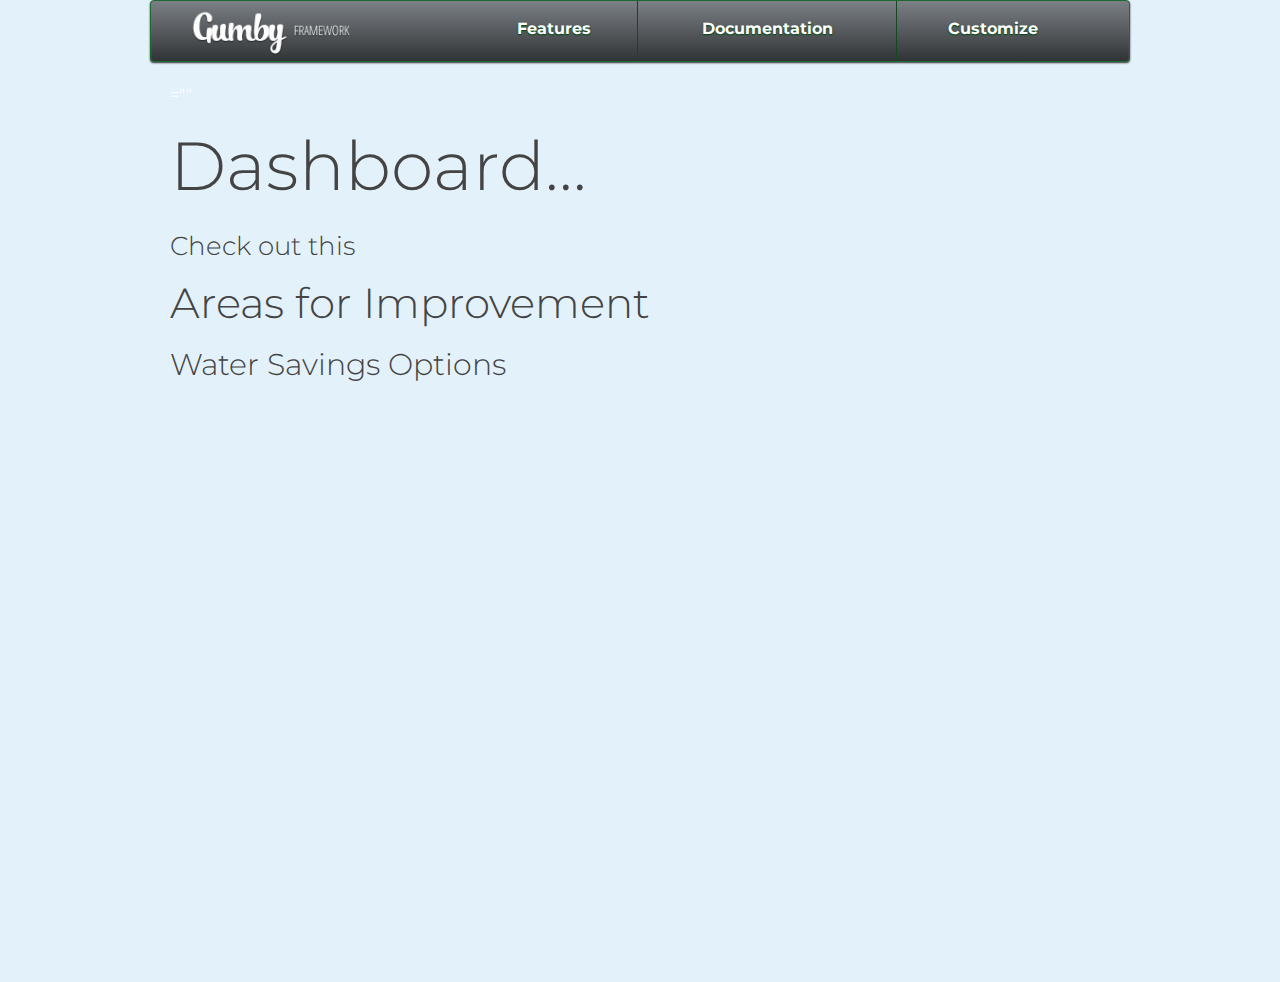
==== commit 5fa959b8: "inline styles" ====
--- a/profile.html
+++ b/profile.html
@@ -42,6 +42,33 @@
 </head>
 
 <body id="home">
+
+<div class="row navbar pretty" id="nav1">
+  <!-- Toggle for mobile navigation, targeting the <ul> -->
+  <a class="toggle" gumby-trigger="#nav1 > ul" href="#"><i class="icon-menu"></i></a>
+  <h1 class="four columns logo">
+    <a href="#">
+      <img src="/img/gumby_mainlogo.png" gumby-retina />
+    </a>
+  </h1>
+  <ul class="eight columns">
+    <li><a href="#">Features</a></li>
+    <li>
+      <a href="#">Documentation</a>
+      <div class="dropdown">
+        <ul>
+          <li><a href="#">The Grid</a></li>
+          <li><a href="#">UI Kit</a></li>
+          <li><a href="#">Sass</a></li>
+          <li><a href="#">JavaScript</a></li>
+          <li><a href="#">Demo</a></li>
+        </ul>
+      </div>
+    </li>
+    <li><a href="#">Customize</a></li>
+  </ul>
+</div>
+
 <div class="wrapper bh onr">
 	<section class="row sect_head">
 		<div class="fourteen colgrid">
@@ -53,7 +80,7 @@
     				<h3>Water Savings Options</h3>
 
 
-    				<li class="field">
+<!--    				<li class="field">
 					  <label class="checkbox checked" for="check1">
 					    <input name="checkbox[]" id="check1" value="1" type="checkbox" checked="checked">
 					    <span></span>There are many possible options and strategies for improving water efficiency. Familiarize yourself with the
@@ -68,11 +95,11 @@
 					</li>
     		<!--<div class="centered">
    				<p class="skiplink medium primary oval push_5 "><a href="#survey" gumby-duration="500" gumbygumby-goto="survey" >Take Our Survey!</a></p>
-				</div>-->
+				</div>
 			</div>
 		</div>
 		</section>
-		</div>
+		</div> -->
 
 
 
--- a/css/gumby.css
+++ b/css/gumby.css
@@ -1684,13 +1684,15 @@
 .ie9 .radio.checked i, .ie9 .checkbox.checked i { top: 0; }
 
 /*---------------------------------------------------------------------------------*/
-h1, h2, h3, h4, h5, h6, body, a { font-family: montserrat, sans-serif; color: #fff; }
+body#home { color: #fff; }
+
+h1, h2, h3, h4, h5, h6, body, a { font-family: montserrat, sans-serif; }
 
 .centered { align: centered; }
 
 .onr { /*background-color: $main;*/ height: 100%; color: #fff; }
 
-.on1 { background: url(img/grid.jpg); height: 100%; position: fixed; }
+.on1 { background: url(img/grid.jpg); height: 100%; }
 
 .down { background: transparent url(img/down.png) center 9px no-repeat; background-size: 14px 14px !important; border: 3px solid #fff; border-radius: 30px; height: 30px; width: 30px; position: absolute; bottom: 200px; z-index: 99; display: block; left: 0; margin: 0 auto; text-align: left !important; cursor: pointer; margin-left: 40rem; }
 
@@ -1699,3 +1701,78 @@
 video#bgvid { position: fixed; right: 0; bottom: 0; min-width: 100%; min-height: 100%; width: auto; height: auto; z-index: -100; background: url(polina.jpg) no-repeat; background-size: cover; }
 
 .surveys { background-color: #434b7f; }
+
+#home { background-color: #E3F1FA; }
+
+.navbar { width: 100%; display: table; border: 1px solid #1d692d; margin-bottom: 20px; background: #5dbb73; /* Change this to suit the color theme of your site */ -webkit-box-sizing: border-box; -moz-box-sizing: border-box; -ms-box-sizing: border-box; box-sizing: border-box; }
+
+.navbar .logo { display: table-cell; height: 55px; margin: 0; line-height: 0; vertical-align: middle; }
+
+.navbar .logo a { display: block; height: 55px; line-height: 60px; padding: 0 0 0 15px; overflow: hidden; }
+
+.navbar a.toggle { display: none; }
+
+.navbar ul { display: table; width: 100%; float: none; vertical-align: middle; margin-bottom: 0; }
+
+.navbar ul li { display: table-cell; float: none; list-style-type: none; margin-bottom: 0; margin-left: 0; text-align: center; border-right: 1px solid #114a1e; }
+
+.navbar > ul > li > a { display: block; height: 55px; line-height: 55px; font-size: 16px; padding: 0 15px; white-space: nowrap; color: #fff; font-weight: bold; text-shadow: 0 1px 2px #114a1e, 0 1px 0 #114a1e; }
+
+.navbar > ul > li .field { position: relative; display: inline-block; text-align: center; }
+
+.navbar > ul > li .field .search input { line-height: 14px; }
+
+.navbar > ul > li:hover > a { position: relative; background: #05390a; z-index: 1000; }
+
+.navbar > ul > li > li > a { padding: 0 33px; }
+
+.navbar > ul > li:last-child, .navbar > ul > li:last-child a:hover { border-right: none; }
+
+/**** Navbar positioning for Microsoft's browser who deserves not to be mentioned ****/
+.ie7 .navbar > ul { width: auto; }
+
+.ie7 .navbar, .ie7 .navbar > ul > li > a { display: block; }
+
+.ie7 .navbar .logo, .ie7 .navbar ul, .ie7 .navbar ul li { float: left; display: inline-block; }
+
+.ie7 .navbar .logo a { display: block; overflow: hidden; }
+
+.ie7 .navbar > ul > li .field { display: block; padding: 12px 18px 0; width: 80%; }
+
+/******** CSS3 Dropdown Menu Styles **********/
+.navbar li .dropdown { width: auto; min-width: 0px; max-width: 380px; height: 0; position: absolute; background: #fff; overflow: hidden; z-index: 999; }
+
+.navbar li:hover .dropdown { min-height: 60px; max-height: 500px; height: auto; width: 100%; padding: 0; border-top: 1px solid #1d692d; -webkit-box-shadow: 0px 3px 4px rgba(0, 0, 0, 0.3); box-shadow: 0px 3px 4px rgba(0, 0, 0, 0.3); -webkit-transition: ease-in-out .2s; -moz-transition: ease-in-out .2s; -o-transition: ease-in-out .2s; -ms-transition: ease-in-out .2s; transition: ease-in-out .2s; }
+
+.navbar li .dropdown ul { margin: 0; }
+
+.navbar li .dropdown ul > li { display: block; width: 100%; float: left; text-align: left; height: auto; font: 16px "Helvetica Neue", arial, sans-serif; border-radius: none; }
+
+.navbar li .dropdown ul > li a { display: block; line-height: 26px; height: 26px; padding: 10px 20px; border-bottom: 1px solid #ddd; }
+
+.navbar ul .dropdown ul li:first-child a { border-radius: 0; }
+
+.navbar li .dropdown li a:hover { background: #ebfeee; }
+
+@media only screen and (max-width: 767px) { .navbar, .pretty.navbar { position: relative; background: transparent; border: none; text-align: center; }
+  .navbar .logo { float: left; display: inline; }
+  .navbar a.toggle { position: relative; float: right; display: inline-block; right: 10px; /* Move me around */ top: 10px; /* Move me around */ background: #3c8f4f; width: 42px; height: 36px; line-height: 42px; border-radius: 4px; -webkit-transition-duration: .1s; /* Saf3.2+, Chrome */ -moz-transition-duration: .1s; /* FF4+ */ -ms-transition-duration: .1s; /* IE10 */ -o-transition-duration: .1s; /* Opera 10.5+ */ transition-duration: .1s; }
+  .pretty.navbar a.toggle { border: 1px solid #1d692d; background: -moz-linear-gradient(top, #5dbb73 0%, #2d9047 100%); /* FF3.6+ */ background: -webkit-gradient(linear, left top, left bottom, color-stop(0%, #5dbb73), color-stop(100%, #2d9047)); /* Chrome,Safari4+ */ background: -webkit-linear-gradient(top, #5dbb73 0%, #2d9047 100%); /* Chrome10+,Safari5.1+ */ background: -o-linear-gradient(top, #5dbb73 0%, #2d9047 100%); /* Opera 11.10+ */ background: -ms-linear-gradient(top, #5dbb73 0%, #2d9047 100%); /* IE10+ */ background: linear-gradient(top, #5dbb73 0%, #2d9047 100%); /* W3C */ filter: progid:DXImageTransform.Microsoft.gradient(startColorstr='#5dbb73', endColorstr='#2d9047',GradientType=0 ); /* IE6-9 */ -webkit-box-shadow: inset 0 1px 1px #94dda6, 0 1px 1px #94dda6; box-shadow: inset 0 1px 1px #94dda6, 0 1px 1px #94dda6; }
+  .navbar a.toggle:hover, .navbar a.toggle.active { background: #5dbb73; -webkit-box-shadow: none; box-shadow: none; -webkit-transition-duration: .1s; /* Saf3.2+, Chrome */ -moz-transition-duration: .1s; /* FF4+ */ -ms-transition-duration: .1s; /* IE10 */ -o-transition-duration: .1s; /* Opera 10.5+ */ transition-duration: .1s; }
+  .navbar a.toggle.active { background: #114a1e; }
+  .navbar ul { position: absolute; width: 93.75%; height: 0; max-height: 0; top: 54px; right: 3.125%; overflow: hidden; display: inline-block; background: #fff; border-radius: 4px; -webkit-transition-duration: .2s; /* Saf3.2+, Chrome */ -moz-transition-duration: .2s; /* FF4+ */ -ms-transition-duration: .2s; /* IE10 */ -o-transition-duration: .2s; /* Opera 10.5+ */ transition-duration: .2s; -webkit-box-shadow: 0px 3px 4px rgba(0, 0, 0, 0.3); box-shadow: 0px 3px 4px rgba(0, 0, 0, 0.3); }
+  .navbar ul.active { width: 93.75%; height: auto; max-height: 600px; z-index: 999; -webkit-transition-duration: .5s; /* Saf3.2+, Chrome */ -moz-transition-duration: .5s; /* FF4+ */ -ms-transition-duration: .5s; /* IE10 */ -o-transition-duration: .5s; /* Opera 10.5+ */ transition-duration: .5s; }
+  .navbar ul li { display: block; width: 100%; border-right: 0 !important; -webkit-box-shadow: none; box-shadow: none; }
+  .pretty.navbar ul li { -webkit-box-shadow: none; box-shadow: none; }
+  .navbar ul li > a { font-size: 22px !important; border: 1px solid #1d692d; background: #5dbb73; /* Old browsers */ }
+  .navbar > ul > li .field { padding-top: 10px; padding-bottom: 10px; width: 90%; }
+  .navbar > ul > li .search { border: 1px solid #bbb; -webkit-box-shadow: inset 0 1px 3px #ccc; box-shadow: inset 0 1px 3px #ccc; }
+  .navbar li a:hover, .navbar > ul > li:first-child, .navbar > ul > li:first-child a:hover, .navbar > ul > li:last-child, .navbar > ul > li:last-child a:hover { -webkit-box-shadow: none; box-shadow: none; }
+  .navbar > ul > li:last-child, .navbar > ul > li:last-child a:hover { border-right: none; }
+  .navbar li:first-child a { border-radius: 4px 4px 0 0 !important; }
+  .navbar li:last-child a { border-radius: 0 0 4px 4px !important; }
+  .navbar li:hover .dropdown { display: none; }
+  .navbar ul li > a { background: transparent; border: none; color: #d04526; font-size: 16px; border-bottom: 1px solid #ccc; border-radius: none; text-shadow: none; }
+  .navbar ul li:hover > a { background: #f5f5f5; border-right: none; -webkit-box-shadow: none !important; box-shadow: none !important; }
+  .pretty.navbar { border: 1px solid #1d692d; background: -moz-linear-gradient(top, #5dbb73 0%, #2d9047 100%); /* FF3.6+ */ background: -webkit-gradient(linear, left top, left bottom, color-stop(0%, #5dbb73), color-stop(100%, #2d9047)); /* Chrome,Safari4+ */ background: -webkit-linear-gradient(top, #5dbb73 0%, #2d9047 100%); /* Chrome10+,Safari5.1+ */ background: -o-linear-gradient(top, #5dbb73 0%, #2d9047 100%); /* Opera 11.10+ */ background: -ms-linear-gradient(top, #5dbb73 0%, #2d9047 100%); /* IE10+ */ background: linear-gradient(top, #5dbb73 0%, #2d9047 100%); /* W3C */ filter: progid:DXImageTransform.Microsoft.gradient(startColorstr='#5dbb73', endColorstr='#2d9047',GradientType=0 ); /* IE6-9 */ -webkit-box-shadow: inset 0 1px 1px #94dda6, 0 1px 2px rgba(0, 0, 0, 0.61) !important; /* Remove this line if you dont want a dropshadow on your buttons*/ box-shadow: inset 0 1px 1px #94dda6, 0 1px 2px rgba(0, 0, 0, 0.61) !important; /* Remove this line if you dont want a dropshadow on your buttons*/ border-radius: 0; }
+  .pretty.navbar ul li .btn { margin-top: 20px; } }
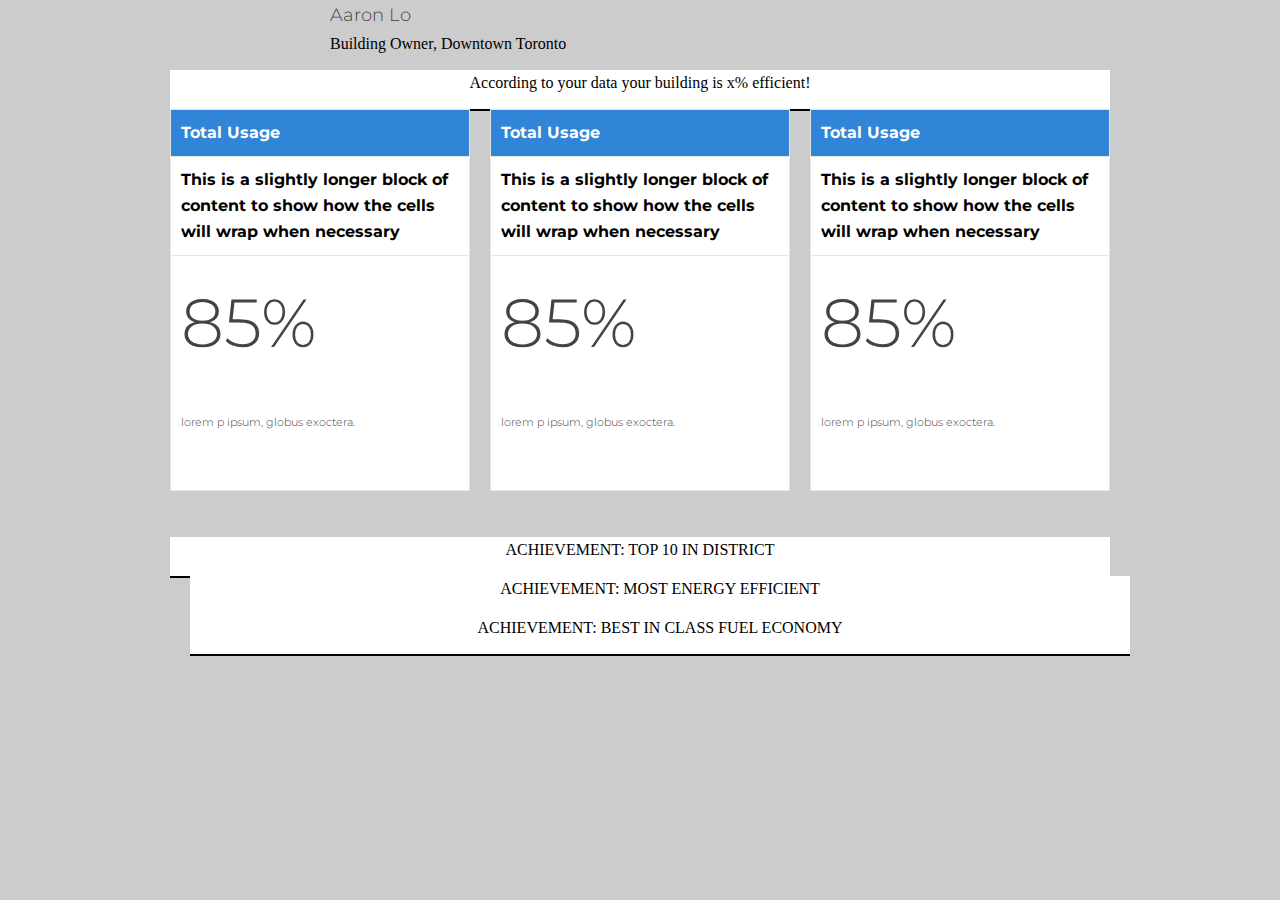
==== commit 57de7c0f: "added jquery slider, dashboard being partially built and styled" ====
--- a/profile.html
+++ b/profile.html
@@ -41,45 +41,101 @@
 	<script src="js/libs/modernizr-2.6.2.min.js"></script>
 </head>
 
-<body id="home">
-
-<div class="row navbar pretty" id="nav1">
-  <!-- Toggle for mobile navigation, targeting the <ul> -->
-  <a class="toggle" gumby-trigger="#nav1 > ul" href="#"><i class="icon-menu"></i></a>
-  <h1 class="four columns logo">
-    <a href="#">
-      <img src="/img/gumby_mainlogo.png" gumby-retina />
-    </a>
-  </h1>
-  <ul class="eight columns">
-    <li><a href="#">Features</a></li>
-    <li>
-      <a href="#">Documentation</a>
-      <div class="dropdown">
-        <ul>
-          <li><a href="#">The Grid</a></li>
-          <li><a href="#">UI Kit</a></li>
-          <li><a href="#">Sass</a></li>
-          <li><a href="#">JavaScript</a></li>
-          <li><a href="#">Demo</a></li>
-        </ul>
-      </div>
-    </li>
-    <li><a href="#">Customize</a></li>
-  </ul>
+<body id="mine">
+
+<div class="row">
+	<div class="row x2 pull_five">
+		<div class="two columns x1"></div>
+			<div class="four columns"><h5>Aaron Lo</h5>
+			<p>Building Owner, Downtown Toronto </p>
+			</div>
+				</div>
+	<div class="row">
+		<div class="twelve columns col1 centered">
+			<p>According to your data your building is x% efficient!</p>
+	</div>
+		</div>
+<div class="row sixteen colgrid">
+		<div class="fourteen colgrid">
+		<table class="four columns pull_three">
+	<thead>
+		<tr>
+			
+			<th>Total Usage</th>
+			
+		</tr>
+	</thead>
+	<tbody>
+		<tr>
+			
+			<td>This is a slightly longer block of content to show how the cells will wrap when necessary</td>
+		</tr>
+		<tr class="grey">
+		
+		<td>
+		<h1 class="huno">85%<br><span class="para1">lorem p ipsum, globus exoctera.</span></h1></td></tr>
+	</tbody>
+</table>	
+
+		<table class="four columns tbl pull">
+	<thead>
+		<tr>
+			
+			<th>Total Usage</th>
+			
+		</tr>
+	</thead>
+	<tbody>
+		<tr>
+			
+			<td>This is a slightly longer block of content to show how the cells will wrap when necessary</td>
+		</tr>
+		<tr class="grey">
+		
+		<td>
+		<h1 class="huno">85%<br><span class="para1">lorem p ipsum, globus exoctera.</span></h1></td></tr>
+	</tbody>
+</table>		
+
+
+		<table class="four columns tbl">
+	<thead>
+		<tr>
+			
+			<th>Total Usage</th>
+			
+		</tr>
+	</thead>
+	<tbody>
+		<tr>
+			
+			<td>This is a slightly longer block of content to show how the cells will wrap when necessary</td>
+		</tr>
+		<tr class="grey">
+		
+		<td>
+		<h1 class="huno">85%<br><span class="para1">lorem p ipsum, globus exoctera.</span></h1></td></tr>
+	</tbody>
+</table>	
 </div>
-
-<div class="wrapper bh onr">
-	<section class="row sect_head">
-		<div class="fourteen colgrid">
-  			<div class="row">=""
-    			<h1>Dashboard...</h1> 
-    				<h4>Check out this</h4>
-    				</div>
-    				<h2>Areas for Improvement</h2>
-    				<h3>Water Savings Options</h3>
-
-
+</div>
+</div>
+
+<br>
+<div class="row">
+<div class="twelve columns col1 centered">
+		<p>ACHIEVEMENT: TOP 10 IN DISTRICT<p>
+	</div>
+	<br>
+
+	<div class="twelve columns col1 centered">
+		<p>ACHIEVEMENT: MOST ENERGY EFFICIENT</p>
+	</div>
+<br>
+	<div class="twelve columns col1 centered">
+		<p>ACHIEVEMENT: BEST IN CLASS FUEL ECONOMY</p>
+	</div>
+	</div>
 <!--    				<li class="field">
 					  <label class="checkbox checked" for="check1">
 					    <input name="checkbox[]" id="check1" value="1" type="checkbox" checked="checked">
--- a/css/gumby.css
+++ b/css/gumby.css
@@ -1702,7 +1702,12 @@
 
 .surveys { background-color: #434b7f; }
 
-#home { background-color: #E3F1FA; }
+body#mine { background-color: #ccc; color: #000; }
+
+.para1 { text-align: center; font-size: .7rem; }
+
+.col1 { background-color: #fff; width: 100%; box-shadow: 0px 2px #000; }
+.col1 p { text-align: center; }
 
 .navbar { width: 100%; display: table; border: 1px solid #1d692d; margin-bottom: 20px; background: #5dbb73; /* Change this to suit the color theme of your site */ -webkit-box-sizing: border-box; -moz-box-sizing: border-box; -ms-box-sizing: border-box; box-sizing: border-box; }
 
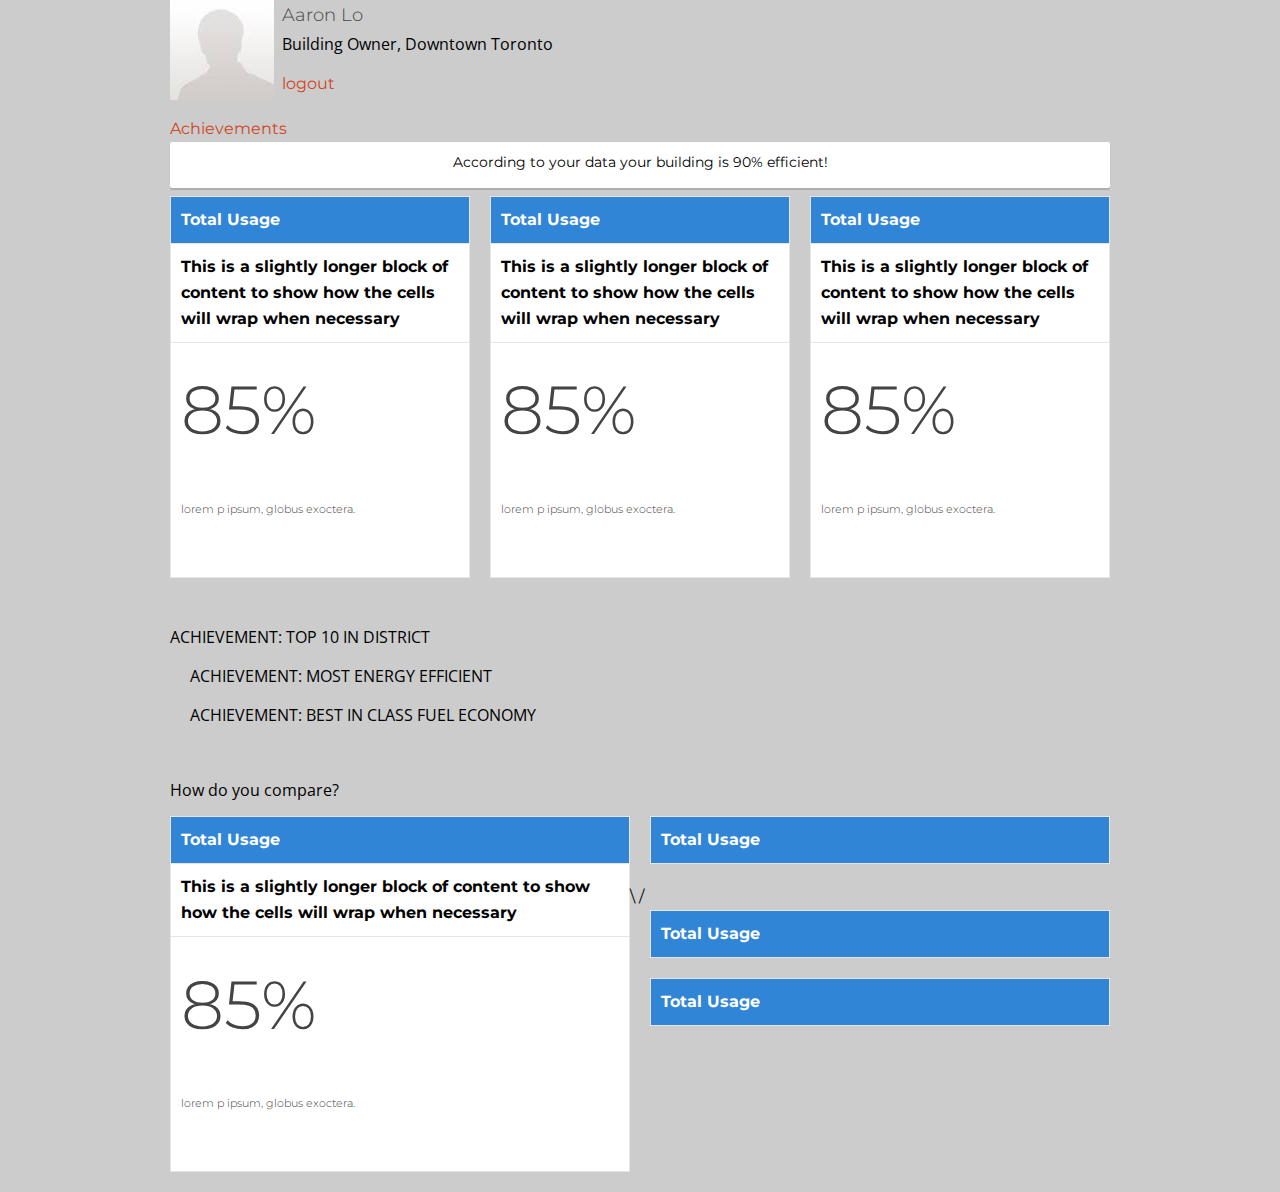
==== commit a01c09c8: "added in tables and such" ====
--- a/profile.html
+++ b/profile.html
@@ -48,11 +48,15 @@
 		<div class="two columns x1"></div>
 			<div class="four columns"><h5>Aaron Lo</h5>
 			<p>Building Owner, Downtown Toronto </p>
+			<div><p><a href="logout">logout</a></p></div>
 			</div>
+			</div>
+			<div class="row">
+			<div class="two columns"><a href="Achievement.php">Achievements</a></div>
 				</div>
 	<div class="row">
 		<div class="twelve columns col1 centered">
-			<p>According to your data your building is x% efficient!</p>
+			<p>According to your data your building is 90% efficient!</p>
 	</div>
 		</div>
 <div class="row sixteen colgrid">
@@ -123,19 +127,89 @@
 
 <br>
 <div class="row">
-<div class="twelve columns col1 centered">
-		<p>ACHIEVEMENT: TOP 10 IN DISTRICT<p>
+<div class="twelve columns col12 centered">
+		<p>ACHIEVEMENT: TOP 10 IN DISTRICT</p>
 	</div>
 	<br>
 
-	<div class="twelve columns col1 centered">
+	<div class="twelve columns col21 centered">
 		<p>ACHIEVEMENT: MOST ENERGY EFFICIENT</p>
 	</div>
 <br>
-	<div class="twelve columns col1 centered">
+	<div class="twelve columns col21 centered">
 		<p>ACHIEVEMENT: BEST IN CLASS FUEL ECONOMY</p>
 	</div>
 	</div>
+	<hr>
+
+	<div class="row">
+		<div class="twelve columns col21 centered">
+			<p>How do you compare?</p>
+		</div>
+	</div>
+
+<div class="row">
+			<div class="fourteen colgrid">
+
+	<table class="six columns tbl">
+	<thead>
+		<tr>
+			
+			<th>Total Usage</th>
+			
+		</tr>
+	</thead>
+	<tbody>
+		<tr>
+			
+			<td>This is a slightly longer block of content to show how the cells will wrap when necessary</td>
+		</tr>
+		<tr class="grey">
+		
+		<td>
+		<h1 class="huno">85%<br><span class="para1">lorem p ipsum, globus exoctera.</span></h1></td></tr>
+	</tbody>
+</table>	
+
+
+<table class="six columns tbl">
+	<thead>
+		<tr>
+			
+			<th>Total Usage</th>
+			
+		</tr>
+	</thead>
+	
+</table>	
+\
+<table class="six columns tbl">
+	<thead>
+		<tr>
+			
+			<th>Total Usage</th>
+			
+		</tr>
+	</thead>
+	</table>
+/
+	<table class="six columns tbl">
+	<thead>
+		<tr>
+			
+			<th>Total Usage</th>
+			
+		</tr>
+	</thead>
+	
+</table>	
+	
+</table>	
+</div>
+</div>
+</div>
+</div>
+</div>
 <!--    				<li class="field">
 					  <label class="checkbox checked" for="check1">
 					    <input name="checkbox[]" id="check1" value="1" type="checkbox" checked="checked">
@@ -164,9 +238,9 @@
 	<script>
 	var oldieCheck = Boolean(document.getElementsByTagName('html')[0].className.match(/\soldie\s/g));
 	if(!oldieCheck) {
-	document.write('<script src="//ajax.googleapis.com/ajax/libs/jquery/2.0.2/jquery.min.js"><\/script>');
+	document.write('<script src="http://ajax.googleapis.com/ajax/libs/jquery/2.0.2/jquery.min.js"><\/script>');
 	} else {
-	document.write('<script src="//ajax.googleapis.com/ajax/libs/jquery/1.10.1/jquery.min.js"><\/script>');
+	document.write('<script src="http://ajax.googleapis.com/ajax/libs/jquery/1.10.1/jquery.min.js"><\/script>');
 	}
 	</script>
 	<script>
--- a/css/gumby.css
+++ b/css/gumby.css
@@ -16,7 +16,7 @@
 * Free to use under the MIT license.
 * http://www.opensource.org/licenses/mit-license.php
 */
-@import url(fonts.googleapis.com/css?family=Open+Sans:400,300,600,700);
+@import url(http://fonts.googleapis.com/css?family=Open+Sans:400,300,600,700);
 @import url(http://fonts.googleapis.com/css?family=Montserrat:400,700);
 html, body, div, span, applet, object, iframe, h1, h2, h3, h4, h5, h6, p, blockquote, pre, a, abbr, acronym, address, big, cite, code, del, dfn, em, img, ins, kbd, q, s, samp, small, strike, strong, sub, sup, tt, var, b, u, i, center, dl, dt, dd, ol, ul, li, fieldset, form, label, legend, table, caption, tbody, tfoot, thead, tr, th, td, article, aside, canvas, details, embed, figure, figcaption, footer, header, hgroup, menu, nav, output, ruby, section, summary, time, mark, audio, video { margin: 0; padding: 0; border: 0; font: inherit; font-size: 100%; vertical-align: baseline; }
 
@@ -1706,8 +1706,10 @@
 
 .para1 { text-align: center; font-size: .7rem; }
 
-.col1 { background-color: #fff; width: 100%; box-shadow: 0px 2px #000; }
-.col1 p { text-align: center; }
+.col1 { background-color: #fff; width: 100%; box-shadow: 0px 2px  .5px #aeaeac; margin-bottom: .5rem; border-radius: 2px; }
+.col1 p { text-align: center; padding-top: 1%; font-size: .9rem; font-family: montserrat, sans-serif; }
+
+.x1 { background: url(img/profile.jpg) no-repeat; height: 100px; margin-bottom: 1em; margin-right: -3rem; }
 
 .navbar { width: 100%; display: table; border: 1px solid #1d692d; margin-bottom: 20px; background: #5dbb73; /* Change this to suit the color theme of your site */ -webkit-box-sizing: border-box; -moz-box-sizing: border-box; -ms-box-sizing: border-box; box-sizing: border-box; }
 
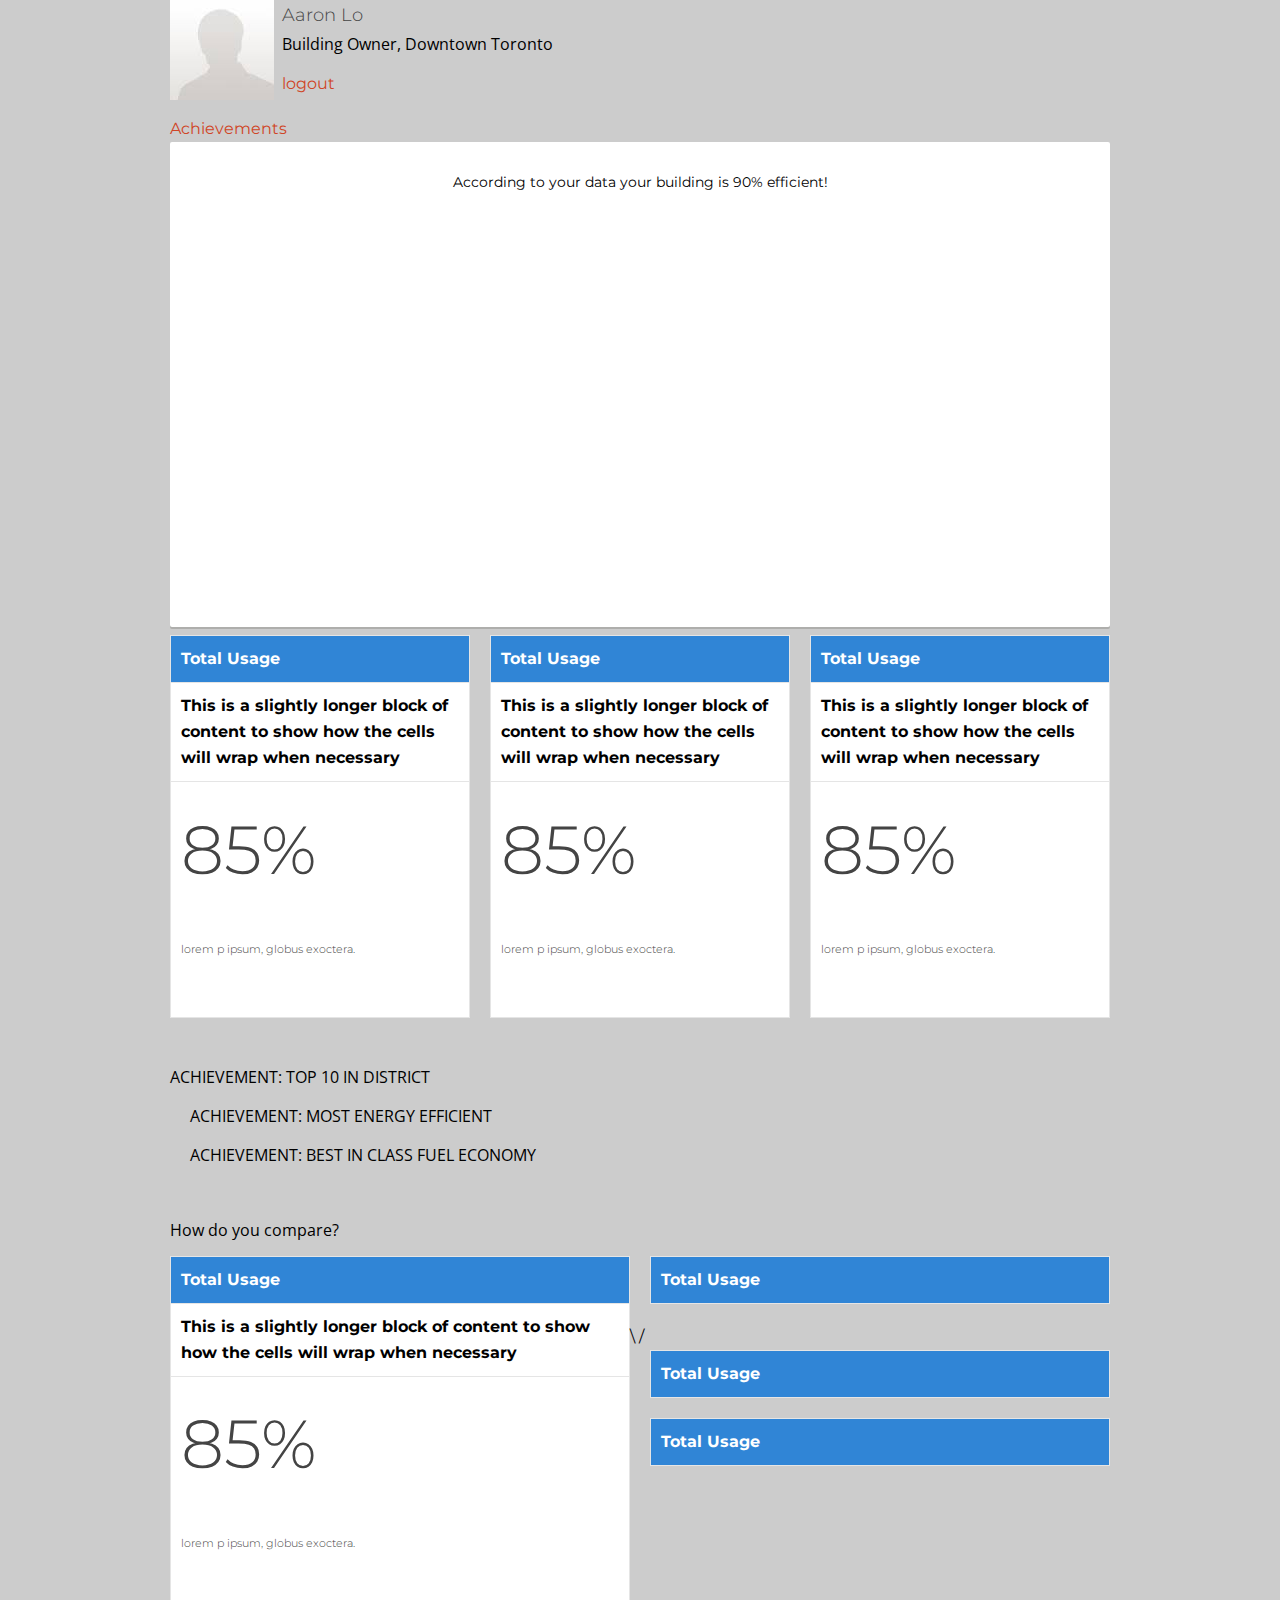
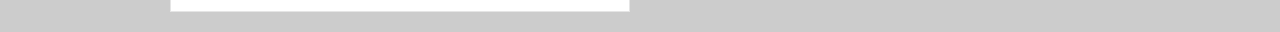
==== commit f2856f20: "fixing radio check" ====
--- a/profile.html
+++ b/profile.html
@@ -39,6 +39,30 @@
 	<!-- <link rel="stylesheet" href="css/style.css"> -->
 
 	<script src="js/libs/modernizr-2.6.2.min.js"></script>
+
+<script type="text/javascript" src="https://www.google.com/jsapi"></script>
+    <script type="text/javascript">
+      google.load("visualization", "1", {packages:["corechart"]});
+      google.setOnLoadCallback(drawChart);
+      function drawChart() {
+          var data = google.visualization.arrayToDataTable([
+    ['Your Score', 'KWh', {role: 'style' }, { role: 'annotation' }],
+    ['Your Score',  375, 'yellow', 375],
+    ['Possible Improvement',  220, 'green', 220]
+  ]);
+
+        var options = {
+          title: 'Company Performance',
+          vAxis: {title: 'Year',  titleTextStyle: {color: 'red'}}
+        };
+
+        var chart = new google.visualization.BarChart(document.getElementById('chart_div'));
+        chart.draw(data, {title:"Energy Footprint (lower is better)",
+            width:600, height:400,
+            vAxis: {title: ""},
+            hAxis: {title: "KWh per square meter"}});
+      }
+    </script>
 </head>
 
 <body id="mine">
@@ -55,8 +79,11 @@
 			<div class="two columns"><a href="Achievement.php">Achievements</a></div>
 				</div>
 	<div class="row">
-		<div class="twelve columns col1 centered">
+		<div class="twelve columns col1 centered" style="padding: 20px;">
 			<p>According to your data your building is 90% efficient!</p>
+
+				
+    <div id="chart_div" style="width: 900px; height: 400px;" ></div>
 	</div>
 		</div>
 <div class="row sixteen colgrid">
--- a/css/gumby.css
+++ b/css/gumby.css
@@ -1688,7 +1688,9 @@
 
 h1, h2, h3, h4, h5, h6, body, a { font-family: montserrat, sans-serif; }
 
-.centered { align: centered; }
+.field { list-style: none; }
+
+.center { text-align: center; padding-top: 1rem; }
 
 .onr { /*background-color: $main;*/ height: 100%; color: #fff; }
 
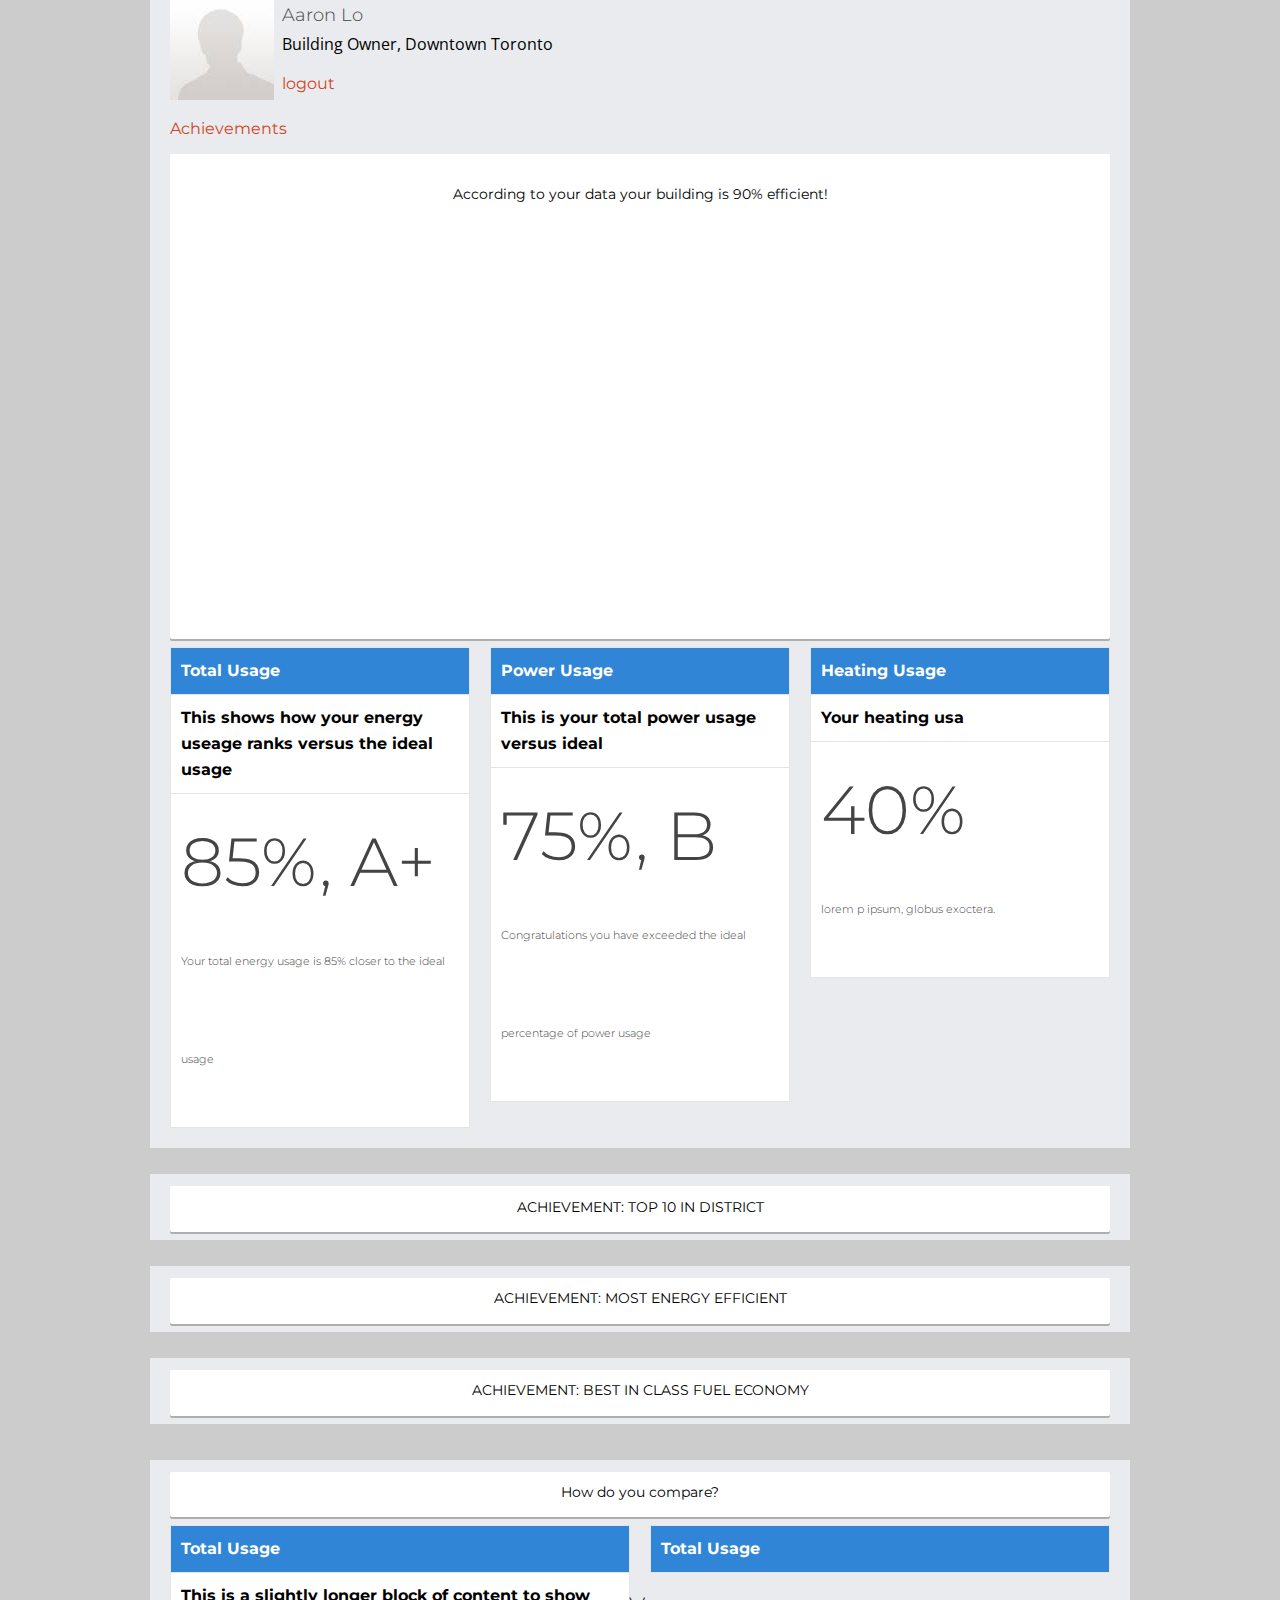
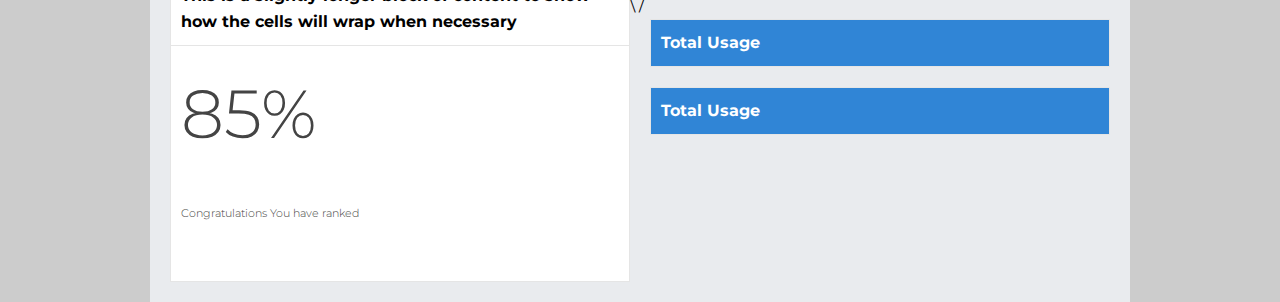
==== commit 41d89d3d: "almost final" ====
--- a/profile.html
+++ b/profile.html
@@ -99,12 +99,12 @@
 	<tbody>
 		<tr>
 			
-			<td>This is a slightly longer block of content to show how the cells will wrap when necessary</td>
+			<td>This shows how your energy useage ranks versus the ideal usage</td>
 		</tr>
 		<tr class="grey">
 		
 		<td>
-		<h1 class="huno">85%<br><span class="para1">lorem p ipsum, globus exoctera.</span></h1></td></tr>
+		<h1 class="huno">85%, A+<br><span class="para1">Your total energy usage is 85% closer to the ideal usage</span></h1></td></tr>
 	</tbody>
 </table>	
 
@@ -112,19 +112,19 @@
 	<thead>
 		<tr>
 			
-			<th>Total Usage</th>
+			<th>Power Usage</th>
 			
 		</tr>
 	</thead>
 	<tbody>
 		<tr>
 			
-			<td>This is a slightly longer block of content to show how the cells will wrap when necessary</td>
+			<td>This is your total power usage versus ideal</td>
 		</tr>
 		<tr class="grey">
 		
 		<td>
-		<h1 class="huno">85%<br><span class="para1">lorem p ipsum, globus exoctera.</span></h1></td></tr>
+		<h1 class="huno">75%, B<br><span class="para1">Congratulations you have exceeded the ideal percentage of power usage</span></h1></td></tr>
 	</tbody>
 </table>		
 
@@ -133,19 +133,19 @@
 	<thead>
 		<tr>
 			
-			<th>Total Usage</th>
+			<th>Heating Usage</th>
 			
 		</tr>
 	</thead>
 	<tbody>
 		<tr>
 			
-			<td>This is a slightly longer block of content to show how the cells will wrap when necessary</td>
+			<td>Your heating usa</td>
 		</tr>
 		<tr class="grey">
 		
 		<td>
-		<h1 class="huno">85%<br><span class="para1">lorem p ipsum, globus exoctera.</span></h1></td></tr>
+		<h1 class="huno">40%<br><span class="para1">lorem p ipsum, globus exoctera.</span></h1></td></tr>
 	</tbody>
 </table>	
 </div>
@@ -154,23 +154,27 @@
 
 <br>
 <div class="row">
-<div class="twelve columns col12 centered">
+<div class="twelve columns col1 centered">
 		<p>ACHIEVEMENT: TOP 10 IN DISTRICT</p>
 	</div>
+	</div>
 	<br>
 
-	<div class="twelve columns col21 centered">
+	<div class="row">
+	<div class="twelve columns col1 centered">
 		<p>ACHIEVEMENT: MOST ENERGY EFFICIENT</p>
 	</div>
+	</div>
 <br>
-	<div class="twelve columns col21 centered">
+	<div class="row">
+	<div class="twelve columns col1 centered">
 		<p>ACHIEVEMENT: BEST IN CLASS FUEL ECONOMY</p>
 	</div>
 	</div>
 	<hr>
 
 	<div class="row">
-		<div class="twelve columns col21 centered">
+		<div class="twelve columns col1 centered">
 			<p>How do you compare?</p>
 		</div>
 	</div>
@@ -194,7 +198,7 @@
 		<tr class="grey">
 		
 		<td>
-		<h1 class="huno">85%<br><span class="para1">lorem p ipsum, globus exoctera.</span></h1></td></tr>
+		<h1 class="huno">85%<br><span class="para1">Congratulations You have ranked </span></h1></td></tr>
 	</tbody>
 </table>	
 
--- a/css/gumby.css
+++ b/css/gumby.css
@@ -1690,6 +1690,8 @@
 
 .field { list-style: none; }
 
+.parallax { background: url(img/grid.jpg); background-size: cover; background-repeat: no-repeat; width: 100%; height: 100%; background-attachment: fixed; }
+
 .center { text-align: center; padding-top: 1rem; }
 
 .onr { /*background-color: $main;*/ height: 100%; color: #fff; }
@@ -1708,10 +1710,12 @@
 
 .para1 { text-align: center; font-size: .7rem; }
 
-.col1 { background-color: #fff; width: 100%; box-shadow: 0px 2px  .5px #aeaeac; margin-bottom: .5rem; border-radius: 2px; }
+.col1 { background-color: #fff; width: 100%; box-shadow: 0px 2px  .5px #aeaeac; margin-bottom: .5rem; margin-top: .75rem; border-radius: 2px; }
 .col1 p { text-align: center; padding-top: 1%; font-size: .9rem; font-family: montserrat, sans-serif; }
 
 .x1 { background: url(img/profile.jpg) no-repeat; height: 100px; margin-bottom: 1em; margin-right: -3rem; }
+
+.row { background-color: #E9EBEE; }
 
 .navbar { width: 100%; display: table; border: 1px solid #1d692d; margin-bottom: 20px; background: #5dbb73; /* Change this to suit the color theme of your site */ -webkit-box-sizing: border-box; -moz-box-sizing: border-box; -ms-box-sizing: border-box; box-sizing: border-box; }
 
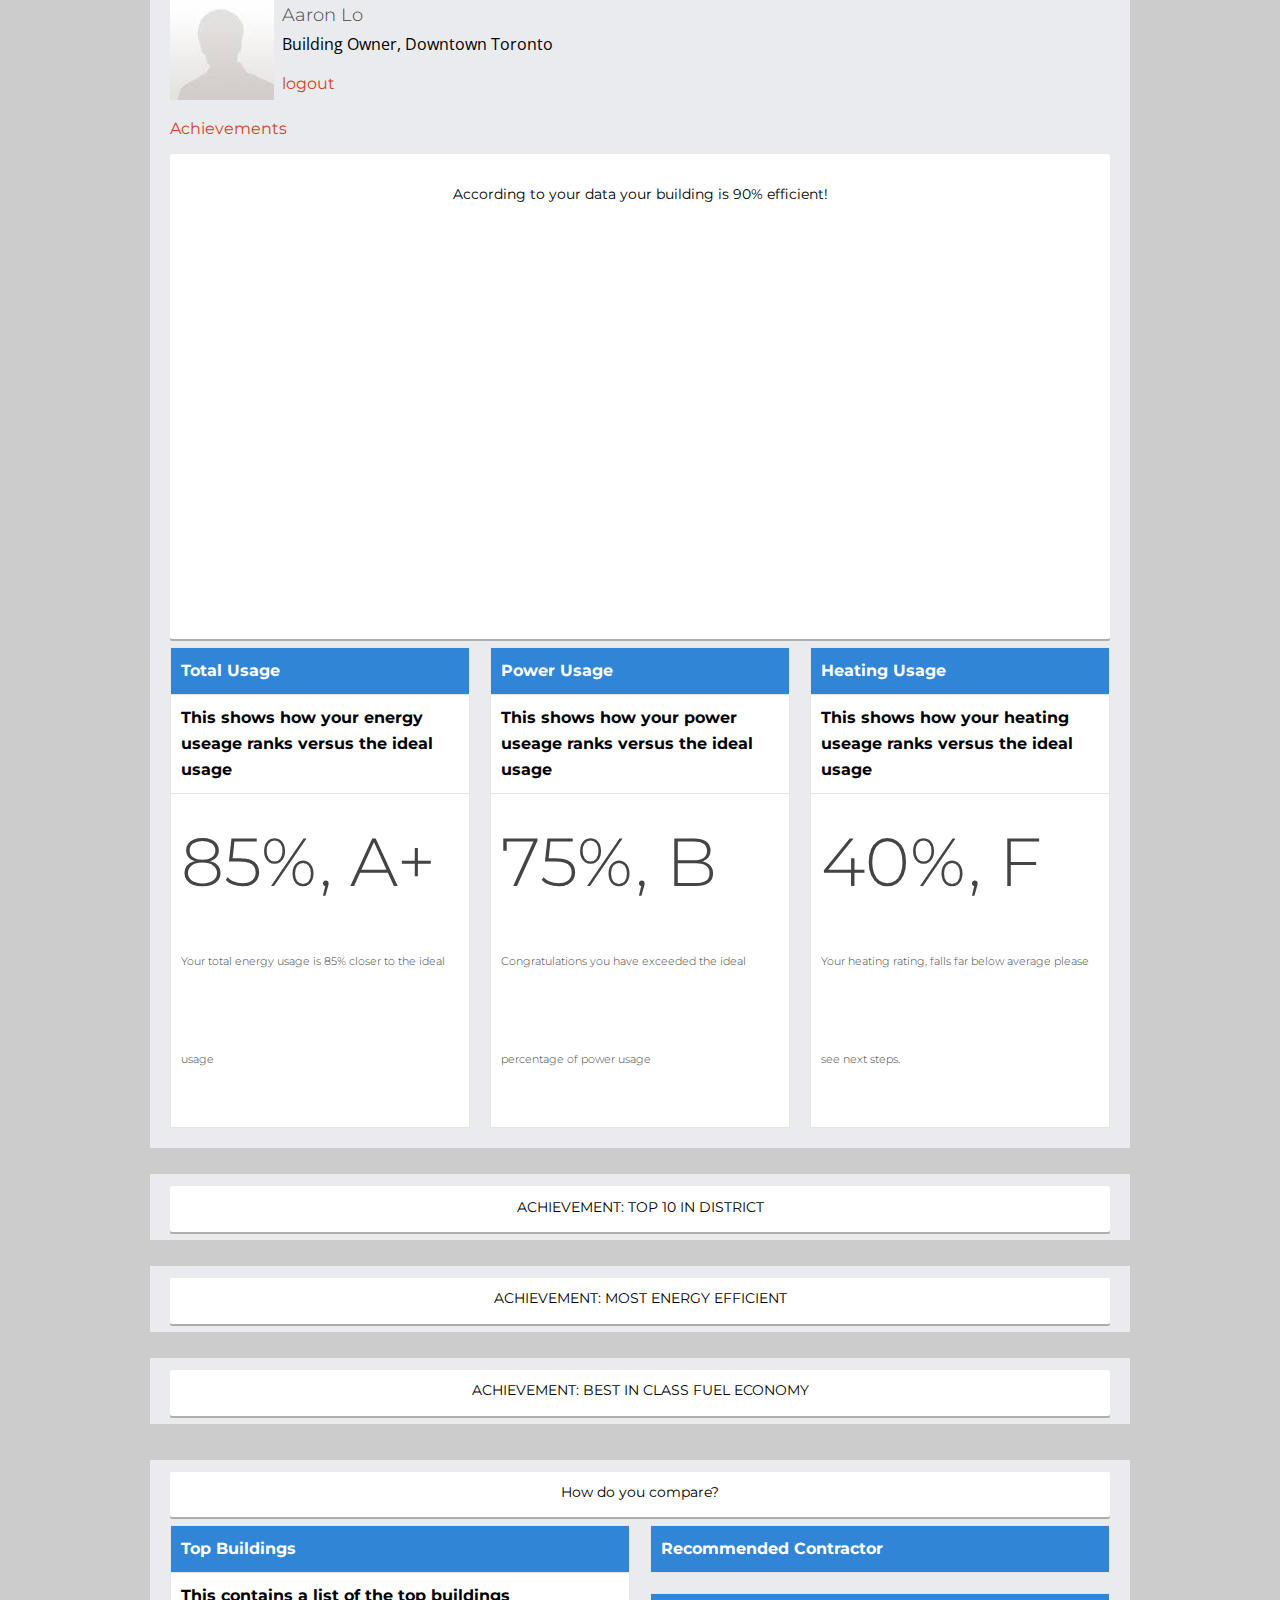
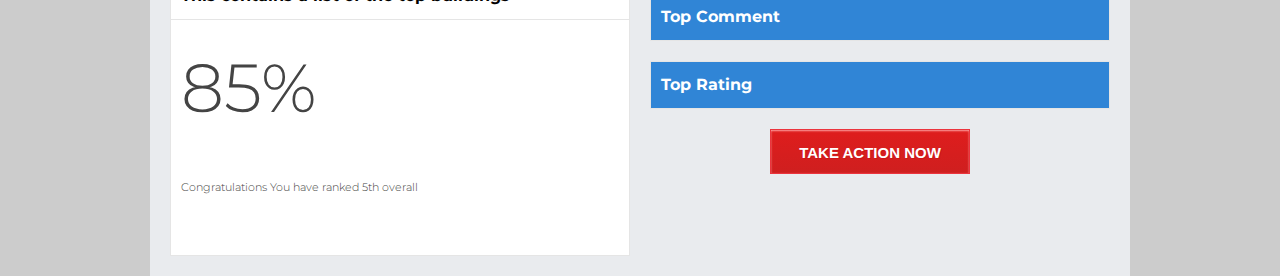
==== commit aa73ff3d: "FINAL AARON" ====
--- a/profile.html
+++ b/profile.html
@@ -13,7 +13,7 @@
 			 More info: h5bp.com/b/378 -->
 	<meta http-equiv="X-UA-Compatible" content="IE=edge,chrome=1">
 
-	<title>SIS</title>
+	<title>Next Steps</title>
 	<meta name="description" content="" />
 	<meta name="keywords" content="" />
 	<meta name="author" content="humans.txt">
@@ -67,18 +67,18 @@
 
 <body id="mine">
 
-<div class="row">
-	<div class="row x2 pull_five">
+<div class="row x3">
+	<div class="row x3 x2 pull_five">
 		<div class="two columns x1"></div>
 			<div class="four columns"><h5>Aaron Lo</h5>
 			<p>Building Owner, Downtown Toronto </p>
 			<div><p><a href="logout">logout</a></p></div>
 			</div>
 			</div>
-			<div class="row">
+			<div class="x3 row">
 			<div class="two columns"><a href="Achievement.php">Achievements</a></div>
 				</div>
-	<div class="row">
+	<div class="row x3" >
 		<div class="twelve columns col1 centered" style="padding: 20px;">
 			<p>According to your data your building is 90% efficient!</p>
 
@@ -86,7 +86,7 @@
     <div id="chart_div" style="width: 900px; height: 400px;" ></div>
 	</div>
 		</div>
-<div class="row sixteen colgrid">
+<div class="row sixteen colgrid x3">
 		<div class="fourteen colgrid">
 		<table class="four columns pull_three">
 	<thead>
@@ -119,7 +119,8 @@
 	<tbody>
 		<tr>
 			
-			<td>This is your total power usage versus ideal</td>
+			<td>This shows how your power useage ranks versus the ideal usage
+</td>
 		</tr>
 		<tr class="grey">
 		
@@ -140,12 +141,13 @@
 	<tbody>
 		<tr>
 			
-			<td>Your heating usa</td>
+			<td>This shows how your heating useage ranks versus the ideal usage
+</td>
 		</tr>
 		<tr class="grey">
 		
 		<td>
-		<h1 class="huno">40%<br><span class="para1">lorem p ipsum, globus exoctera.</span></h1></td></tr>
+		<h1 class="huno">40%, F<br><span class="para1">Your heating rating, falls far below average please see next steps.</span></h1></td></tr>
 	</tbody>
 </table>	
 </div>
@@ -153,52 +155,52 @@
 </div>
 
 <br>
-<div class="row">
+<div class="row x3">
 <div class="twelve columns col1 centered">
 		<p>ACHIEVEMENT: TOP 10 IN DISTRICT</p>
 	</div>
 	</div>
 	<br>
 
-	<div class="row">
+	<div class="row x3">
 	<div class="twelve columns col1 centered">
 		<p>ACHIEVEMENT: MOST ENERGY EFFICIENT</p>
 	</div>
 	</div>
 <br>
-	<div class="row">
+	<div class="row x3">
 	<div class="twelve columns col1 centered">
 		<p>ACHIEVEMENT: BEST IN CLASS FUEL ECONOMY</p>
 	</div>
 	</div>
 	<hr>
 
-	<div class="row">
+	<div class="row x3">
 		<div class="twelve columns col1 centered">
 			<p>How do you compare?</p>
 		</div>
 	</div>
 
-<div class="row">
+<div class="row x3">
 			<div class="fourteen colgrid">
 
 	<table class="six columns tbl">
 	<thead>
 		<tr>
 			
-			<th>Total Usage</th>
+			<th>Top Buildings</th>
 			
 		</tr>
 	</thead>
 	<tbody>
 		<tr>
 			
-			<td>This is a slightly longer block of content to show how the cells will wrap when necessary</td>
+			<td>This contains a list of the top buildings</td>
 		</tr>
 		<tr class="grey">
 		
 		<td>
-		<h1 class="huno">85%<br><span class="para1">Congratulations You have ranked </span></h1></td></tr>
+		<h1 class="huno">85%<br><span class="para1">Congratulations You have ranked 5th overall</span></h1></td></tr>
 	</tbody>
 </table>	
 
@@ -206,29 +208,27 @@
 <table class="six columns tbl">
 	<thead>
 		<tr>
-			
-			<th>Total Usage</th>
-			
-		</tr>
-	</thead>
+			<th>Recommended Contractor</th>
+		</tr>
+</tbody>
 	
 </table>	
-\
+
 <table class="six columns tbl">
 	<thead>
 		<tr>
 			
-			<th>Total Usage</th>
+			<th>Top Comment</th>
 			
 		</tr>
 	</thead>
 	</table>
-/
+
 	<table class="six columns tbl">
 	<thead>
 		<tr>
 			
-			<th>Total Usage</th>
+			<th>Top Rating</th>
 			
 		</tr>
 	</thead>
@@ -236,11 +236,15 @@
 </table>	
 	
 </table>	
-</div>
-</div>
-</div>
-</div>
-</div>
+<p style="text-align:center;"> <a href="#" class="btn1">TAKE ACTION NOW</a></p>
+
+</div>
+</div>
+</div>
+</div>
+</div>
+
+
 <!--    				<li class="field">
 					  <label class="checkbox checked" for="check1">
 					    <input name="checkbox[]" id="check1" value="1" type="checkbox" checked="checked">
--- a/css/gumby.css
+++ b/css/gumby.css
@@ -1715,7 +1715,13 @@
 
 .x1 { background: url(img/profile.jpg) no-repeat; height: 100px; margin-bottom: 1em; margin-right: -3rem; }
 
-.row { background-color: #E9EBEE; }
+.x3 { background-color: #E9EBEE; }
+
+.btn1 { -moz-box-shadow: inset 0px 1px 2px 0px #ffa1a1; -webkit-box-shadow: inset 0px 1px 2px 0px #ffa1a1; box-shadow: inset 0px 1px 2px 0px #ffa1a1; background: -webkit-gradient(linear, left top, left bottom, color-stop(0.05, #de1d1d), color-stop(1, #cf1f1f)); background: -moz-linear-gradient(center top, #de1d1d 5%, #cf1f1f 100%); filter: progid:DXImageTransform.Microsoft.gradient(startColorstr='#de1d1d', endColorstr='#cf1f1f'); background-color: #de1d1d; -webkit-border-top-left-radius: 0px; -moz-border-radius-topleft: 0px; border-top-left-radius: 0px; -webkit-border-top-right-radius: 0px; -moz-border-radius-topright: 0px; border-top-right-radius: 0px; -webkit-border-bottom-right-radius: 0px; -moz-border-radius-bottomright: 0px; border-bottom-right-radius: 0px; -webkit-border-bottom-left-radius: 0px; -moz-border-radius-bottomleft: 0px; border-bottom-left-radius: 0px; text-indent: 0; border: 1px solid #eb343d; display: inline-block; color: #ffffff; font-family: Arial; font-size: 15px; font-weight: bold; font-style: normal; height: 45px; line-height: 45px; width: 200px; text-decoration: none; text-align: center; text-shadow: 1px 1px 0px #cc1616; }
+
+.btn1:hover { background: -webkit-gradient(linear, left top, left bottom, color-stop(0.05, #cf1f1f), color-stop(1, #de1d1d)); background: -moz-linear-gradient(center top, #cf1f1f 5%, #de1d1d 100%); filter: progid:DXImageTransform.Microsoft.gradient(startColorstr='#cf1f1f', endColorstr='#de1d1d'); background-color: #cf1f1f; }
+
+.btn1:active { position: relative; top: 1px; }
 
 .navbar { width: 100%; display: table; border: 1px solid #1d692d; margin-bottom: 20px; background: #5dbb73; /* Change this to suit the color theme of your site */ -webkit-box-sizing: border-box; -moz-box-sizing: border-box; -ms-box-sizing: border-box; box-sizing: border-box; }
 
